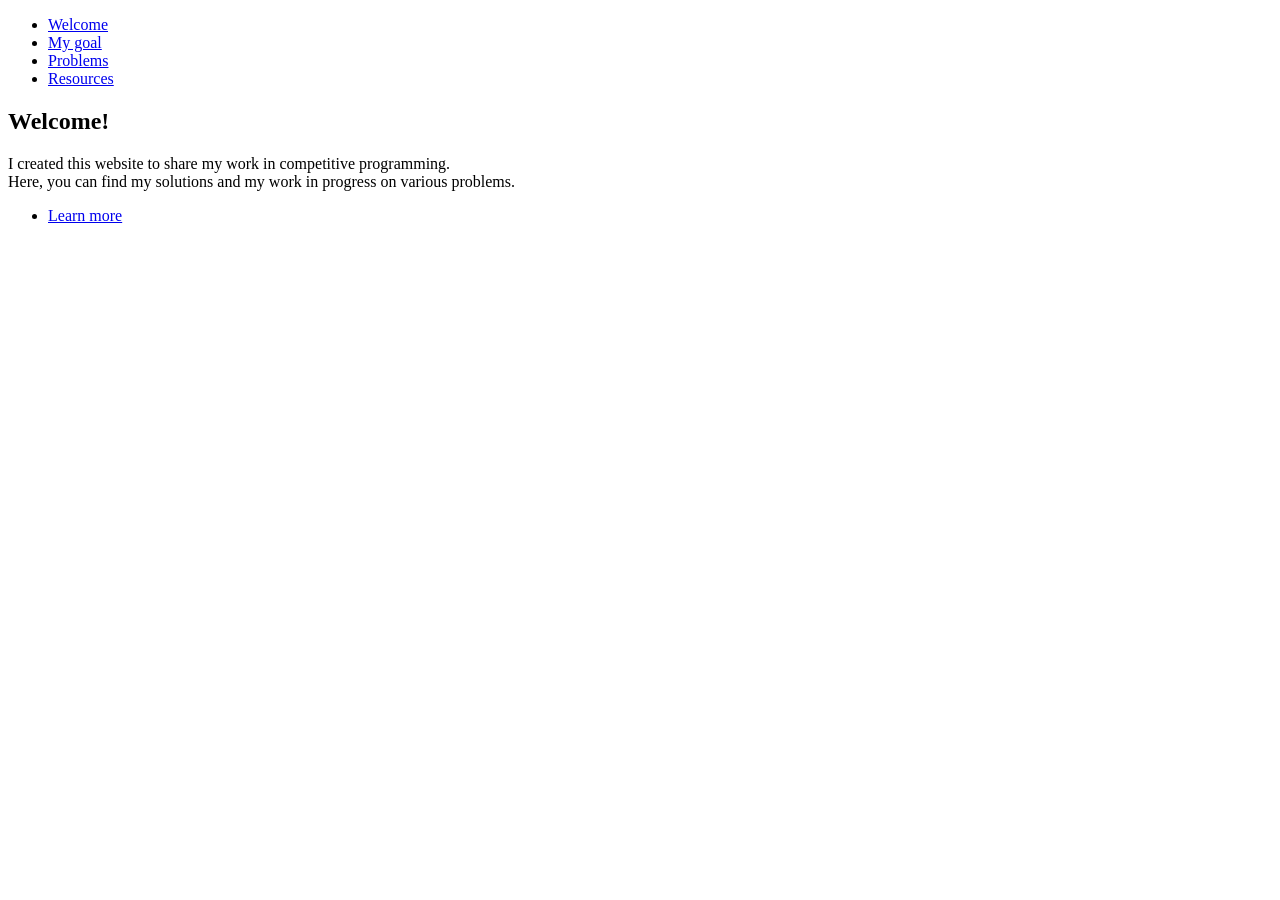
==== index.html @ 1927cf11 "Welcome page and my goal complete" ====
<!DOCTYPE HTML>
<!--
	Hyperspace by HTML5 UP
	html5up.net | @ajlkn
	Free for personal and commercial use under the CCA 3.0 license (html5up.net/license)
-->
<html>

<head>
    <title>acise03</title>
    <meta charset="utf-8" />
    <meta name="viewport" content="width=device-width, initial-scale=1, user-scalable=no" />
    <link rel="stylesheet" href="assets/css/main.css" />
    <noscript>
        <link rel="stylesheet" href="assets/css/noscript.css" />
    </noscript>
</head>

<body class="is-preload">

    <!-- Sidebar -->
    <section id="sidebar">
        <div class="inner">
            <nav>
                <ul>
                    <li><a href="index.html">Welcome</a></li>
                    <li><a href="goal.html">My goal</a></li>
                    <li><a href="problems.html">Problems</a></li>
                    <li><a href="resources.html">Resources</a></li>
                </ul>
            </nav>
        </div>
    </section>

    <!-- Wrapper -->
    <div id="wrapper">

        <!-- Intro -->
        <section id="intro" class="wrapper style1 fullscreen fade-up">
            <div class="inner">
                <h1>Welcome!</h1>
                
                <p>I created this website to share my work in competitive programming.<br>Here, you can find my solutions and my work in progress on various problems.</p>
                
                <ul class="actions">
                    <li><a href="goal.html" class="button scrolly">Learn more</a></li>
                </ul>

            </div>
        </section>

    </div>

    <!-- Scripts -->
    <script src="assets/js/jquery.min.js"></script>
    <script src="assets/js/jquery.scrollex.min.js"></script>
    <script src="assets/js/jquery.scrolly.min.js"></script>
    <script src="assets/js/browser.min.js"></script>
    <script src="assets/js/breakpoints.min.js"></script>
    <script src="assets/js/util.js"></script>
    <script src="assets/js/main.js"></script>

</body>

</html>
---- assets/css/main.css ----
@import url(fontawesome-all.min.css);

/*
	Hyperspace by HTML5 UP
	html5up.net | @ajlkn
	Free for personal and commercial use under the CCA 3.0 license (html5up.net/license)
*/

html, body, div, span, applet, object,
iframe, h1, h2, h3, h4, h5, h6, p, blockquote,
pre, a, abbr, acronym, address, big, cite,
code, del, dfn, em, img, ins, kbd, q, s, samp,
small, strike, strong, sub, sup, tt, var, b,
u, i, center, dl, dt, dd, ol, ul, li, fieldset,
form, label, legend, table, caption, tbody,
tfoot, thead, tr, th, td, article, aside,
canvas, details, embed, figure, figcaption,
footer, header, hgroup, menu, nav, output, ruby,
section, summary, time, mark, audio, video {
	margin: 0;
	padding: 0;
	border: 0;
	font-size: 100%;
	font: inherit;
	vertical-align: baseline;}

article, aside, details, figcaption, figure,
footer, header, hgroup, menu, nav, section {
	display: block;}

body {
	line-height: 1;
}

ol, ul {
	list-style: none;
}

blockquote, q {
	quotes: none;
}

	blockquote:before, blockquote:after, q:before, q:after {
		content: '';
		content: none;
	}

table {
	border-collapse: collapse;
	border-spacing: 0;
}

body {
	-webkit-text-size-adjust: none;
}

mark {
	background-color: transparent;
	color: inherit;
}

input::-moz-focus-inner {
	border: 0;
	padding: 0;
}

input, select, textarea {
	-moz-appearance: none;
	-webkit-appearance: none;
	-ms-appearance: none;
	appearance: none;
}

/* Basic */

	@-ms-viewport {
		width: device-width;
	}

	body {
		-ms-overflow-style: scrollbar;
	}

	@media screen and (max-width: 480px) {

		html, body {
			min-width: 320px;
		}

	}

	html {
		box-sizing: border-box;
	}

	*, *:before, *:after {
		box-sizing: inherit;
	}

	body {
		background: #312450;
	}

		body.is-preload *, body.is-preload *:before, body.is-preload *:after {
			-moz-animation: none !important;
			-webkit-animation: none !important;
			-ms-animation: none !important;
			animation: none !important;
			-moz-transition: none !important;
			-webkit-transition: none !important;
			-ms-transition: none !important;
			transition: none !important;
		}

/* Type */

	body, input, select, textarea {
		color: rgba(255, 255, 255, 0.55);
		font-family: Arial, Helvetica, sans-serif;
		font-size: 16.5pt;
		font-weight: normal;
		line-height: 1.75;
	}

		@media screen and (max-width: 1680px) {

			body, input, select, textarea {
				font-size: 13pt;
			}

		}

		@media screen and (max-width: 1280px) {

			body, input, select, textarea {
				font-size: 12pt;
			}

		}

		@media screen and (max-width: 360px) {

			body, input, select, textarea {
				font-size: 11pt;
			}

		}

	a {
		-moz-transition: color 0.2s ease, border-bottom-color 0.2s ease;
		-webkit-transition: color 0.2s ease, border-bottom-color 0.2s ease;
		-ms-transition: color 0.2s ease, border-bottom-color 0.2s ease;
		transition: color 0.2s ease, border-bottom-color 0.2s ease;
		border-bottom: dotted 1px rgba(255, 255, 255, 0.35);
		color: inherit;
		text-decoration: none;
	}

		a:hover {
			border-bottom-color: transparent;
			color: #ffffff;
		}

	strong, b {
		color: #ffffff;
		font-weight: bold;
	}

	em, i {
		font-style: italic;
	}

	p {
		margin: 0 0 2em 0;
	}

	h1, h2, h3, h4, h5, h6 {
		color: #ffffff;
		font-weight: bold;
		line-height: 1.5;
		margin: 0 0 0.5em 0;
	}

		h1 a, h2 a, h3 a, h4 a, h5 a, h6 a {
			color: inherit;
			text-decoration: none;
		}

	h1 {
		font-size: 2.75em;
	}

		h1.major {
			margin: 0 0 1.3em 0;
			position: relative;
			padding-bottom: 0.35em;
		}

			h1.major:after {
				background-image: -moz-linear-gradient(to right, #5e42a6, #b74e91);
				background-image: -webkit-linear-gradient(to right, #5e42a6, #b74e91);
				background-image: -ms-linear-gradient(to right, #5e42a6, #b74e91);
				background-image: linear-gradient(to right, #5e42a6, #b74e91);
				-moz-transition: max-width 0.2s ease;
				-webkit-transition: max-width 0.2s ease;
				-ms-transition: max-width 0.2s ease;
				transition: max-width 0.2s ease;
				border-radius: 0.2em;
				bottom: 0;
				content: '';
				height: 0.05em;
				position: absolute;
				right: 0;
				width: 100%;
			}

	h2 {
		font-size: 1.75em;
	}

	h3 {
		font-size: 1.1em;
	}

	h4 {
		font-size: 1em;
	}

	h5 {
		font-size: 0.8em;
	}

	h6 {
		font-size: 0.6em;
	}

	@media screen and (max-width: 736px) {

		h1 {
			font-size: 2em;
		}

		h2 {
			font-size: 1.25em;
		}

		h3 {
			font-size: 1em;
		}

		h4 {
			font-size: 0.8em;
		}

		h5 {
			font-size: 0.6em;
		}

		h6 {
			font-size: 0.6em;
		}

	}

	sub {
		font-size: 0.8em;
		position: relative;
		top: 0.5em;
	}

	sup {
		font-size: 0.8em;
		position: relative;
		top: -0.5em;
	}

	blockquote {
		border-left: solid 4px rgba(255, 255, 255, 0.15);
		font-style: italic;
		margin: 0 0 2em 0;
		padding: 0.5em 0 0.5em 2em;
	}

	code {
		background: rgba(255, 255, 255, 0.05);
		border-radius: 0.25em;
		border: solid 1px rgba(255, 255, 255, 0.15);
		font-family: "Courier New", monospace;
		font-size: 0.9em;
		margin: 0 0.25em;
		padding: 0.25em 0.65em;
	}

	pre {
		-webkit-overflow-scrolling: touch;
		font-family: "Courier New", monospace;
		font-size: 0.9em;
		margin: 0 0 2em 0;
	}

		pre code {
			display: block;
			line-height: 1.75em;
			padding: 1em 1.5em;
			overflow-x: auto;
		}

	hr {
		border: 0;
		border-bottom: solid 1px rgba(255, 255, 255, 0.15);
		margin: 2em 0;
	}

		hr.major {
			margin: 3em 0;
		}

	.align-left {
		text-align: left;
	}

	.align-center {
		text-align: center;
	}

	.align-right {
		text-align: right;
	}

/* Row */

	.row {
		display: flex;
		flex-wrap: wrap;
		box-sizing: border-box;
		align-items: stretch;
	}

		.row > * {
			box-sizing: border-box;
		}

		.row.gtr-uniform > * > :last-child {
			margin-bottom: 0;
		}

		.row.aln-left {
			justify-content: flex-start;
		}

		.row.aln-center {
			justify-content: center;
		}

		.row.aln-right {
			justify-content: flex-end;
		}

		.row.aln-top {
			align-items: flex-start;
		}

		.row.aln-middle {
			align-items: center;
		}

		.row.aln-bottom {
			align-items: flex-end;
		}

		.row > .imp {
			order: -1;
		}

		.row > .col-1 {
			width: 8.33333%;
		}

		.row > .off-1 {
			margin-left: 8.33333%;
		}

		.row > .col-2 {
			width: 16.66667%;
		}

		.row > .off-2 {
			margin-left: 16.66667%;
		}

		.row > .col-3 {
			width: 25%;
		}

		.row > .off-3 {
			margin-left: 25%;
		}

		.row > .col-4 {
			width: 33.33333%;
		}

		.row > .off-4 {
			margin-left: 33.33333%;
		}

		.row > .col-5 {
			width: 41.66667%;
		}

		.row > .off-5 {
			margin-left: 41.66667%;
		}

		.row > .col-6 {
			width: 50%;
		}

		.row > .off-6 {
			margin-left: 50%;
		}

		.row > .col-7 {
			width: 58.33333%;
		}

		.row > .off-7 {
			margin-left: 58.33333%;
		}

		.row > .col-8 {
			width: 66.66667%;
		}

		.row > .off-8 {
			margin-left: 66.66667%;
		}

		.row > .col-9 {
			width: 75%;
		}

		.row > .off-9 {
			margin-left: 75%;
		}

		.row > .col-10 {
			width: 83.33333%;
		}

		.row > .off-10 {
			margin-left: 83.33333%;
		}

		.row > .col-11 {
			width: 91.66667%;
		}

		.row > .off-11 {
			margin-left: 91.66667%;
		}

		.row > .col-12 {
			width: 100%;
		}

		.row > .off-12 {
			margin-left: 100%;
		}

		.row.gtr-0 {
			margin-top: 0;
			margin-left: 0em;
		}

			.row.gtr-0 > * {
				padding: 0 0 0 0em;
			}

			.row.gtr-0.gtr-uniform {
				margin-top: 0em;
			}

				.row.gtr-0.gtr-uniform > * {
					padding-top: 0em;
				}

		.row.gtr-25 {
			margin-top: 0;
			margin-left: -0.375em;
		}

			.row.gtr-25 > * {
				padding: 0 0 0 0.375em;
			}

			.row.gtr-25.gtr-uniform {
				margin-top: -0.375em;
			}

				.row.gtr-25.gtr-uniform > * {
					padding-top: 0.375em;
				}

		.row.gtr-50 {
			margin-top: 0;
			margin-left: -0.75em;
		}

			.row.gtr-50 > * {
				padding: 0 0 0 0.75em;
			}

			.row.gtr-50.gtr-uniform {
				margin-top: -0.75em;
			}

				.row.gtr-50.gtr-uniform > * {
					padding-top: 0.75em;
				}

		.row {
			margin-top: 0;
			margin-left: -1.5em;
		}

			.row > * {
				padding: 0 0 0 1.5em;
			}

			.row.gtr-uniform {
				margin-top: -1.5em;
			}

				.row.gtr-uniform > * {
					padding-top: 1.5em;
				}

		.row.gtr-150 {
			margin-top: 0;
			margin-left: -2.25em;
		}

			.row.gtr-150 > * {
				padding: 0 0 0 2.25em;
			}

			.row.gtr-150.gtr-uniform {
				margin-top: -2.25em;
			}

				.row.gtr-150.gtr-uniform > * {
					padding-top: 2.25em;
				}

		.row.gtr-200 {
			margin-top: 0;
			margin-left: -3em;
		}

			.row.gtr-200 > * {
				padding: 0 0 0 3em;
			}

			.row.gtr-200.gtr-uniform {
				margin-top: -3em;
			}

				.row.gtr-200.gtr-uniform > * {
					padding-top: 3em;
				}

		@media screen and (max-width: 1680px) {

			.row {
				display: flex;
				flex-wrap: wrap;
				box-sizing: border-box;
				align-items: stretch;
			}

				.row > * {
					box-sizing: border-box;
				}

				.row.gtr-uniform > * > :last-child {
					margin-bottom: 0;
				}

				.row.aln-left {
					justify-content: flex-start;
				}

				.row.aln-center {
					justify-content: center;
				}

				.row.aln-right {
					justify-content: flex-end;
				}

				.row.aln-top {
					align-items: flex-start;
				}

				.row.aln-middle {
					align-items: center;
				}

				.row.aln-bottom {
					align-items: flex-end;
				}

				.row > .imp-xlarge {
					order: -1;
				}

				.row > .col-1-xlarge {
					width: 8.33333%;
				}

				.row > .off-1-xlarge {
					margin-left: 8.33333%;
				}

				.row > .col-2-xlarge {
					width: 16.66667%;
				}

				.row > .off-2-xlarge {
					margin-left: 16.66667%;
				}

				.row > .col-3-xlarge {
					width: 25%;
				}

				.row > .off-3-xlarge {
					margin-left: 25%;
				}

				.row > .col-4-xlarge {
					width: 33.33333%;
				}

				.row > .off-4-xlarge {
					margin-left: 33.33333%;
				}

				.row > .col-5-xlarge {
					width: 41.66667%;
				}

				.row > .off-5-xlarge {
					margin-left: 41.66667%;
				}

				.row > .col-6-xlarge {
					width: 50%;
				}

				.row > .off-6-xlarge {
					margin-left: 50%;
				}

				.row > .col-7-xlarge {
					width: 58.33333%;
				}

				.row > .off-7-xlarge {
					margin-left: 58.33333%;
				}

				.row > .col-8-xlarge {
					width: 66.66667%;
				}

				.row > .off-8-xlarge {
					margin-left: 66.66667%;
				}

				.row > .col-9-xlarge {
					width: 75%;
				}

				.row > .off-9-xlarge {
					margin-left: 75%;
				}

				.row > .col-10-xlarge {
					width: 83.33333%;
				}

				.row > .off-10-xlarge {
					margin-left: 83.33333%;
				}

				.row > .col-11-xlarge {
					width: 91.66667%;
				}

				.row > .off-11-xlarge {
					margin-left: 91.66667%;
				}

				.row > .col-12-xlarge {
					width: 100%;
				}

				.row > .off-12-xlarge {
					margin-left: 100%;
				}

				.row.gtr-0 {
					margin-top: 0;
					margin-left: 0em;
				}

					.row.gtr-0 > * {
						padding: 0 0 0 0em;
					}

					.row.gtr-0.gtr-uniform {
						margin-top: 0em;
					}

						.row.gtr-0.gtr-uniform > * {
							padding-top: 0em;
						}

				.row.gtr-25 {
					margin-top: 0;
					margin-left: -0.375em;
				}

					.row.gtr-25 > * {
						padding: 0 0 0 0.375em;
					}

					.row.gtr-25.gtr-uniform {
						margin-top: -0.375em;
					}

						.row.gtr-25.gtr-uniform > * {
							padding-top: 0.375em;
						}

				.row.gtr-50 {
					margin-top: 0;
					margin-left: -0.75em;
				}

					.row.gtr-50 > * {
						padding: 0 0 0 0.75em;
					}

					.row.gtr-50.gtr-uniform {
						margin-top: -0.75em;
					}

						.row.gtr-50.gtr-uniform > * {
							padding-top: 0.75em;
						}

				.row {
					margin-top: 0;
					margin-left: -1.5em;
				}

					.row > * {
						padding: 0 0 0 1.5em;
					}

					.row.gtr-uniform {
						margin-top: -1.5em;
					}

						.row.gtr-uniform > * {
							padding-top: 1.5em;
						}

				.row.gtr-150 {
					margin-top: 0;
					margin-left: -2.25em;
				}

					.row.gtr-150 > * {
						padding: 0 0 0 2.25em;
					}

					.row.gtr-150.gtr-uniform {
						margin-top: -2.25em;
					}

						.row.gtr-150.gtr-uniform > * {
							padding-top: 2.25em;
						}

				.row.gtr-200 {
					margin-top: 0;
					margin-left: -3em;
				}

					.row.gtr-200 > * {
						padding: 0 0 0 3em;
					}

					.row.gtr-200.gtr-uniform {
						margin-top: -3em;
					}

						.row.gtr-200.gtr-uniform > * {
							padding-top: 3em;
						}

		}

		@media screen and (max-width: 1280px) {

			.row {
				display: flex;
				flex-wrap: wrap;
				box-sizing: border-box;
				align-items: stretch;
			}

				.row > * {
					box-sizing: border-box;
				}

				.row.gtr-uniform > * > :last-child {
					margin-bottom: 0;
				}

				.row.aln-left {
					justify-content: flex-start;
				}

				.row.aln-center {
					justify-content: center;
				}

				.row.aln-right {
					justify-content: flex-end;
				}

				.row.aln-top {
					align-items: flex-start;
				}

				.row.aln-middle {
					align-items: center;
				}

				.row.aln-bottom {
					align-items: flex-end;
				}

				.row > .imp-large {
					order: -1;
				}

				.row > .col-1-large {
					width: 8.33333%;
				}

				.row > .off-1-large {
					margin-left: 8.33333%;
				}

				.row > .col-2-large {
					width: 16.66667%;
				}

				.row > .off-2-large {
					margin-left: 16.66667%;
				}

				.row > .col-3-large {
					width: 25%;
				}

				.row > .off-3-large {
					margin-left: 25%;
				}

				.row > .col-4-large {
					width: 33.33333%;
				}

				.row > .off-4-large {
					margin-left: 33.33333%;
				}

				.row > .col-5-large {
					width: 41.66667%;
				}

				.row > .off-5-large {
					margin-left: 41.66667%;
				}

				.row > .col-6-large {
					width: 50%;
				}

				.row > .off-6-large {
					margin-left: 50%;
				}

				.row > .col-7-large {
					width: 58.33333%;
				}

				.row > .off-7-large {
					margin-left: 58.33333%;
				}

				.row > .col-8-large {
					width: 66.66667%;
				}

				.row > .off-8-large {
					margin-left: 66.66667%;
				}

				.row > .col-9-large {
					width: 75%;
				}

				.row > .off-9-large {
					margin-left: 75%;
				}

				.row > .col-10-large {
					width: 83.33333%;
				}

				.row > .off-10-large {
					margin-left: 83.33333%;
				}

				.row > .col-11-large {
					width: 91.66667%;
				}

				.row > .off-11-large {
					margin-left: 91.66667%;
				}

				.row > .col-12-large {
					width: 100%;
				}

				.row > .off-12-large {
					margin-left: 100%;
				}

				.row.gtr-0 {
					margin-top: 0;
					margin-left: 0em;
				}

					.row.gtr-0 > * {
						padding: 0 0 0 0em;
					}

					.row.gtr-0.gtr-uniform {
						margin-top: 0em;
					}

						.row.gtr-0.gtr-uniform > * {
							padding-top: 0em;
						}

				.row.gtr-25 {
					margin-top: 0;
					margin-left: -0.375em;
				}

					.row.gtr-25 > * {
						padding: 0 0 0 0.375em;
					}

					.row.gtr-25.gtr-uniform {
						margin-top: -0.375em;
					}

						.row.gtr-25.gtr-uniform > * {
							padding-top: 0.375em;
						}

				.row.gtr-50 {
					margin-top: 0;
					margin-left: -0.75em;
				}

					.row.gtr-50 > * {
						padding: 0 0 0 0.75em;
					}

					.row.gtr-50.gtr-uniform {
						margin-top: -0.75em;
					}

						.row.gtr-50.gtr-uniform > * {
							padding-top: 0.75em;
						}

				.row {
					margin-top: 0;
					margin-left: -1.5em;
				}

					.row > * {
						padding: 0 0 0 1.5em;
					}

					.row.gtr-uniform {
						margin-top: -1.5em;
					}

						.row.gtr-uniform > * {
							padding-top: 1.5em;
						}

				.row.gtr-150 {
					margin-top: 0;
					margin-left: -2.25em;
				}

					.row.gtr-150 > * {
						padding: 0 0 0 2.25em;
					}

					.row.gtr-150.gtr-uniform {
						margin-top: -2.25em;
					}

						.row.gtr-150.gtr-uniform > * {
							padding-top: 2.25em;
						}

				.row.gtr-200 {
					margin-top: 0;
					margin-left: -3em;
				}

					.row.gtr-200 > * {
						padding: 0 0 0 3em;
					}

					.row.gtr-200.gtr-uniform {
						margin-top: -3em;
					}

						.row.gtr-200.gtr-uniform > * {
							padding-top: 3em;
						}

		}

		@media screen and (max-width: 980px) {

			.row {
				display: flex;
				flex-wrap: wrap;
				box-sizing: border-box;
				align-items: stretch;
			}

				.row > * {
					box-sizing: border-box;
				}

				.row.gtr-uniform > * > :last-child {
					margin-bottom: 0;
				}

				.row.aln-left {
					justify-content: flex-start;
				}

				.row.aln-center {
					justify-content: center;
				}

				.row.aln-right {
					justify-content: flex-end;
				}

				.row.aln-top {
					align-items: flex-start;
				}

				.row.aln-middle {
					align-items: center;
				}

				.row.aln-bottom {
					align-items: flex-end;
				}

				.row > .imp-medium {
					order: -1;
				}

				.row > .col-1-medium {
					width: 8.33333%;
				}

				.row > .off-1-medium {
					margin-left: 8.33333%;
				}

				.row > .col-2-medium {
					width: 16.66667%;
				}

				.row > .off-2-medium {
					margin-left: 16.66667%;
				}

				.row > .col-3-medium {
					width: 25%;
				}

				.row > .off-3-medium {
					margin-left: 25%;
				}

				.row > .col-4-medium {
					width: 33.33333%;
				}

				.row > .off-4-medium {
					margin-left: 33.33333%;
				}

				.row > .col-5-medium {
					width: 41.66667%;
				}

				.row > .off-5-medium {
					margin-left: 41.66667%;
				}

				.row > .col-6-medium {
					width: 50%;
				}

				.row > .off-6-medium {
					margin-left: 50%;
				}

				.row > .col-7-medium {
					width: 58.33333%;
				}

				.row > .off-7-medium {
					margin-left: 58.33333%;
				}

				.row > .col-8-medium {
					width: 66.66667%;
				}

				.row > .off-8-medium {
					margin-left: 66.66667%;
				}

				.row > .col-9-medium {
					width: 75%;
				}

				.row > .off-9-medium {
					margin-left: 75%;
				}

				.row > .col-10-medium {
					width: 83.33333%;
				}

				.row > .off-10-medium {
					margin-left: 83.33333%;
				}

				.row > .col-11-medium {
					width: 91.66667%;
				}

				.row > .off-11-medium {
					margin-left: 91.66667%;
				}

				.row > .col-12-medium {
					width: 100%;
				}

				.row > .off-12-medium {
					margin-left: 100%;
				}

				.row.gtr-0 {
					margin-top: 0;
					margin-left: 0em;
				}

					.row.gtr-0 > * {
						padding: 0 0 0 0em;
					}

					.row.gtr-0.gtr-uniform {
						margin-top: 0em;
					}

						.row.gtr-0.gtr-uniform > * {
							padding-top: 0em;
						}

				.row.gtr-25 {
					margin-top: 0;
					margin-left: -0.375em;
				}

					.row.gtr-25 > * {
						padding: 0 0 0 0.375em;
					}

					.row.gtr-25.gtr-uniform {
						margin-top: -0.375em;
					}

						.row.gtr-25.gtr-uniform > * {
							padding-top: 0.375em;
						}

				.row.gtr-50 {
					margin-top: 0;
					margin-left: -0.75em;
				}

					.row.gtr-50 > * {
						padding: 0 0 0 0.75em;
					}

					.row.gtr-50.gtr-uniform {
						margin-top: -0.75em;
					}

						.row.gtr-50.gtr-uniform > * {
							padding-top: 0.75em;
						}

				.row {
					margin-top: 0;
					margin-left: -1.5em;
				}

					.row > * {
						padding: 0 0 0 1.5em;
					}

					.row.gtr-uniform {
						margin-top: -1.5em;
					}

						.row.gtr-uniform > * {
							padding-top: 1.5em;
						}

				.row.gtr-150 {
					margin-top: 0;
					margin-left: -2.25em;
				}

					.row.gtr-150 > * {
						padding: 0 0 0 2.25em;
					}

					.row.gtr-150.gtr-uniform {
						margin-top: -2.25em;
					}

						.row.gtr-150.gtr-uniform > * {
							padding-top: 2.25em;
						}

				.row.gtr-200 {
					margin-top: 0;
					margin-left: -3em;
				}

					.row.gtr-200 > * {
						padding: 0 0 0 3em;
					}

					.row.gtr-200.gtr-uniform {
						margin-top: -3em;
					}

						.row.gtr-200.gtr-uniform > * {
							padding-top: 3em;
						}

		}

		@media screen and (max-width: 736px) {

			.row {
				display: flex;
				flex-wrap: wrap;
				box-sizing: border-box;
				align-items: stretch;
			}

				.row > * {
					box-sizing: border-box;
				}

				.row.gtr-uniform > * > :last-child {
					margin-bottom: 0;
				}

				.row.aln-left {
					justify-content: flex-start;
				}

				.row.aln-center {
					justify-content: center;
				}

				.row.aln-right {
					justify-content: flex-end;
				}

				.row.aln-top {
					align-items: flex-start;
				}

				.row.aln-middle {
					align-items: center;
				}

				.row.aln-bottom {
					align-items: flex-end;
				}

				.row > .imp-small {
					order: -1;
				}

				.row > .col-1-small {
					width: 8.33333%;
				}

				.row > .off-1-small {
					margin-left: 8.33333%;
				}

				.row > .col-2-small {
					width: 16.66667%;
				}

				.row > .off-2-small {
					margin-left: 16.66667%;
				}

				.row > .col-3-small {
					width: 25%;
				}

				.row > .off-3-small {
					margin-left: 25%;
				}

				.row > .col-4-small {
					width: 33.33333%;
				}

				.row > .off-4-small {
					margin-left: 33.33333%;
				}

				.row > .col-5-small {
					width: 41.66667%;
				}

				.row > .off-5-small {
					margin-left: 41.66667%;
				}

				.row > .col-6-small {
					width: 50%;
				}

				.row > .off-6-small {
					margin-left: 50%;
				}

				.row > .col-7-small {
					width: 58.33333%;
				}

				.row > .off-7-small {
					margin-left: 58.33333%;
				}

				.row > .col-8-small {
					width: 66.66667%;
				}

				.row > .off-8-small {
					margin-left: 66.66667%;
				}

				.row > .col-9-small {
					width: 75%;
				}

				.row > .off-9-small {
					margin-left: 75%;
				}

				.row > .col-10-small {
					width: 83.33333%;
				}

				.row > .off-10-small {
					margin-left: 83.33333%;
				}

				.row > .col-11-small {
					width: 91.66667%;
				}

				.row > .off-11-small {
					margin-left: 91.66667%;
				}

				.row > .col-12-small {
					width: 100%;
				}

				.row > .off-12-small {
					margin-left: 100%;
				}

				.row.gtr-0 {
					margin-top: 0;
					margin-left: 0em;
				}

					.row.gtr-0 > * {
						padding: 0 0 0 0em;
					}

					.row.gtr-0.gtr-uniform {
						margin-top: 0em;
					}

						.row.gtr-0.gtr-uniform > * {
							padding-top: 0em;
						}

				.row.gtr-25 {
					margin-top: 0;
					margin-left: -0.375em;
				}

					.row.gtr-25 > * {
						padding: 0 0 0 0.375em;
					}

					.row.gtr-25.gtr-uniform {
						margin-top: -0.375em;
					}

						.row.gtr-25.gtr-uniform > * {
							padding-top: 0.375em;
						}

				.row.gtr-50 {
					margin-top: 0;
					margin-left: -0.75em;
				}

					.row.gtr-50 > * {
						padding: 0 0 0 0.75em;
					}

					.row.gtr-50.gtr-uniform {
						margin-top: -0.75em;
					}

						.row.gtr-50.gtr-uniform > * {
							padding-top: 0.75em;
						}

				.row {
					margin-top: 0;
					margin-left: -1.5em;
				}

					.row > * {
						padding: 0 0 0 1.5em;
					}

					.row.gtr-uniform {
						margin-top: -1.5em;
					}

						.row.gtr-uniform > * {
							padding-top: 1.5em;
						}

				.row.gtr-150 {
					margin-top: 0;
					margin-left: -2.25em;
				}

					.row.gtr-150 > * {
						padding: 0 0 0 2.25em;
					}

					.row.gtr-150.gtr-uniform {
						margin-top: -2.25em;
					}

						.row.gtr-150.gtr-uniform > * {
							padding-top: 2.25em;
						}

				.row.gtr-200 {
					margin-top: 0;
					margin-left: -3em;
				}

					.row.gtr-200 > * {
						padding: 0 0 0 3em;
					}

					.row.gtr-200.gtr-uniform {
						margin-top: -3em;
					}

						.row.gtr-200.gtr-uniform > * {
							padding-top: 3em;
						}

		}

		@media screen and (max-width: 480px) {

			.row {
				display: flex;
				flex-wrap: wrap;
				box-sizing: border-box;
				align-items: stretch;
			}

				.row > * {
					box-sizing: border-box;
				}

				.row.gtr-uniform > * > :last-child {
					margin-bottom: 0;
				}

				.row.aln-left {
					justify-content: flex-start;
				}

				.row.aln-center {
					justify-content: center;
				}

				.row.aln-right {
					justify-content: flex-end;
				}

				.row.aln-top {
					align-items: flex-start;
				}

				.row.aln-middle {
					align-items: center;
				}

				.row.aln-bottom {
					align-items: flex-end;
				}

				.row > .imp-xsmall {
					order: -1;
				}

				.row > .col-1-xsmall {
					width: 8.33333%;
				}

				.row > .off-1-xsmall {
					margin-left: 8.33333%;
				}

				.row > .col-2-xsmall {
					width: 16.66667%;
				}

				.row > .off-2-xsmall {
					margin-left: 16.66667%;
				}

				.row > .col-3-xsmall {
					width: 25%;
				}

				.row > .off-3-xsmall {
					margin-left: 25%;
				}

				.row > .col-4-xsmall {
					width: 33.33333%;
				}

				.row > .off-4-xsmall {
					margin-left: 33.33333%;
				}

				.row > .col-5-xsmall {
					width: 41.66667%;
				}

				.row > .off-5-xsmall {
					margin-left: 41.66667%;
				}

				.row > .col-6-xsmall {
					width: 50%;
				}

				.row > .off-6-xsmall {
					margin-left: 50%;
				}

				.row > .col-7-xsmall {
					width: 58.33333%;
				}

				.row > .off-7-xsmall {
					margin-left: 58.33333%;
				}

				.row > .col-8-xsmall {
					width: 66.66667%;
				}

				.row > .off-8-xsmall {
					margin-left: 66.66667%;
				}

				.row > .col-9-xsmall {
					width: 75%;
				}

				.row > .off-9-xsmall {
					margin-left: 75%;
				}

				.row > .col-10-xsmall {
					width: 83.33333%;
				}

				.row > .off-10-xsmall {
					margin-left: 83.33333%;
				}

				.row > .col-11-xsmall {
					width: 91.66667%;
				}

				.row > .off-11-xsmall {
					margin-left: 91.66667%;
				}

				.row > .col-12-xsmall {
					width: 100%;
				}

				.row > .off-12-xsmall {
					margin-left: 100%;
				}

				.row.gtr-0 {
					margin-top: 0;
					margin-left: 0em;
				}

					.row.gtr-0 > * {
						padding: 0 0 0 0em;
					}

					.row.gtr-0.gtr-uniform {
						margin-top: 0em;
					}

						.row.gtr-0.gtr-uniform > * {
							padding-top: 0em;
						}

				.row.gtr-25 {
					margin-top: 0;
					margin-left: -0.375em;
				}

					.row.gtr-25 > * {
						padding: 0 0 0 0.375em;
					}

					.row.gtr-25.gtr-uniform {
						margin-top: -0.375em;
					}

						.row.gtr-25.gtr-uniform > * {
							padding-top: 0.375em;
						}

				.row.gtr-50 {
					margin-top: 0;
					margin-left: -0.75em;
				}

					.row.gtr-50 > * {
						padding: 0 0 0 0.75em;
					}

					.row.gtr-50.gtr-uniform {
						margin-top: -0.75em;
					}

						.row.gtr-50.gtr-uniform > * {
							padding-top: 0.75em;
						}

				.row {
					margin-top: 0;
					margin-left: -1.5em;
				}

					.row > * {
						padding: 0 0 0 1.5em;
					}

					.row.gtr-uniform {
						margin-top: -1.5em;
					}

						.row.gtr-uniform > * {
							padding-top: 1.5em;
						}

				.row.gtr-150 {
					margin-top: 0;
					margin-left: -2.25em;
				}

					.row.gtr-150 > * {
						padding: 0 0 0 2.25em;
					}

					.row.gtr-150.gtr-uniform {
						margin-top: -2.25em;
					}

						.row.gtr-150.gtr-uniform > * {
							padding-top: 2.25em;
						}

				.row.gtr-200 {
					margin-top: 0;
					margin-left: -3em;
				}

					.row.gtr-200 > * {
						padding: 0 0 0 3em;
					}

					.row.gtr-200.gtr-uniform {
						margin-top: -3em;
					}

						.row.gtr-200.gtr-uniform > * {
							padding-top: 3em;
						}

		}

/* Box */

	.box {
		border-radius: 0.25em;
		border: solid 1px rgba(255, 255, 255, 0.15);
		margin-bottom: 2em;
		padding: 1.5em;
	}

		.box > :last-child,
		.box > :last-child > :last-child,
		.box > :last-child > :last-child > :last-child {
			margin-bottom: 0;
		}

		.box.alt {
			border: 0;
			border-radius: 0;
			padding: 0;
		}

/* Button */

	input[type="submit"],
	input[type="reset"],
	input[type="button"],
	button,
	.button {
		-moz-appearance: none;
		-webkit-appearance: none;
		-ms-appearance: none;
		appearance: none;
		-moz-transition: border-color 0.2s ease;
		-webkit-transition: border-color 0.2s ease;
		-ms-transition: border-color 0.2s ease;
		transition: border-color 0.2s ease;
		background-color: transparent;
		border: solid 1px !important;
		border-color: rgba(255, 255, 255, 0.15) !important;
		border-radius: 3em;
		color: #ffffff !important;
		cursor: pointer;
		display: inline-block;
		font-size: 0.6em;
		font-weight: bold;
		height: calc(4.75em + 2px);
		letter-spacing: 0.25em;
		line-height: 4.75em;
		outline: 0;
		padding: 0 3.75em;
		position: relative;
		text-align: center;
		text-decoration: none;
		text-transform: uppercase;
		white-space: nowrap;
	}

		input[type="submit"]:after,
		input[type="reset"]:after,
		input[type="button"]:after,
		button:after,
		.button:after {
			-moz-transform: scale(0.25);
			-webkit-transform: scale(0.25);
			-ms-transform: scale(0.25);
			transform: scale(0.25);
			pointer-events: none;
			-moz-transition: opacity 0.2s ease, -moz-transform 0.2s ease;
			-webkit-transition: opacity 0.2s ease, -webkit-transform 0.2s ease;
			-ms-transition: opacity 0.2s ease, -ms-transform 0.2s ease;
			transition: opacity 0.2s ease, transform 0.2s ease;
			background: #ffffff;
			border-radius: 3em;
			content: '';
			height: 100%;
			left: 0;
			opacity: 0;
			position: absolute;
			top: 0;
			width: 100%;
		}

		input[type="submit"].icon:before,
		input[type="reset"].icon:before,
		input[type="button"].icon:before,
		button.icon:before,
		.button.icon:before {
			margin-right: 0.75em;
		}

		input[type="submit"].fit,
		input[type="reset"].fit,
		input[type="button"].fit,
		button.fit,
		.button.fit {
			width: 100%;
		}

		input[type="submit"].small,
		input[type="reset"].small,
		input[type="button"].small,
		button.small,
		.button.small {
			font-size: 0.4em;
		}

		input[type="submit"].large,
		input[type="reset"].large,
		input[type="button"].large,
		button.large,
		.button.large {
			font-size: 0.8em;
		}

		input[type="submit"].primary,
		input[type="reset"].primary,
		input[type="button"].primary,
		button.primary,
		.button.primary {
			background-color: #ffffff;
			color: #312450 !important;
		}

			input[type="submit"].primary:after,
			input[type="reset"].primary:after,
			input[type="button"].primary:after,
			button.primary:after,
			.button.primary:after {
				display: none;
			}

		input[type="submit"].disabled, input[type="submit"]:disabled,
		input[type="reset"].disabled,
		input[type="reset"]:disabled,
		input[type="button"].disabled,
		input[type="button"]:disabled,
		button.disabled,
		button:disabled,
		.button.disabled,
		.button:disabled {
			cursor: default;
			opacity: 0.5;
			pointer-events: none;
		}

		input[type="submit"]:hover,
		input[type="reset"]:hover,
		input[type="button"]:hover,
		button:hover,
		.button:hover {
			border-color: rgba(255, 255, 255, 0.55) !important;
		}

			input[type="submit"]:hover:after,
			input[type="reset"]:hover:after,
			input[type="button"]:hover:after,
			button:hover:after,
			.button:hover:after {
				opacity: 0.05;
				-moz-transform: scale(1);
				-webkit-transform: scale(1);
				-ms-transform: scale(1);
				transform: scale(1);
			}

			input[type="submit"]:hover:active,
			input[type="reset"]:hover:active,
			input[type="button"]:hover:active,
			button:hover:active,
			.button:hover:active {
				border-color: #ffffff !important;
			}

				input[type="submit"]:hover:active:after,
				input[type="reset"]:hover:active:after,
				input[type="button"]:hover:active:after,
				button:hover:active:after,
				.button:hover:active:after {
					opacity: 0.1;
				}

/* Features */

	.features {
		display: -moz-flex;
		display: -webkit-flex;
		display: -ms-flex;
		display: flex;
		-moz-flex-wrap: wrap;
		-webkit-flex-wrap: wrap;
		-ms-flex-wrap: wrap;
		flex-wrap: wrap;
		border-radius: 0.25em;
		border: solid 1px rgba(255, 255, 255, 0.15);
		background: rgba(255, 255, 255, 0.05);
		margin: 0 0 2em 0;
	}

		.features section {
			padding: 3.5em 3em 1em 7em ;
			width: 50%;
			border-top: solid 1px rgba(255, 255, 255, 0.15);
			position: relative;
		}

			.features section:nth-child(-n + 2) {
				border-top-width: 0;
			}

			.features section:nth-child(2n) {
				border-left: solid 1px rgba(255, 255, 255, 0.15);
			}

			.features section .icon {
				-moz-transition: opacity 0.5s ease, -moz-transform 0.5s ease;
				-webkit-transition: opacity 0.5s ease, -webkit-transform 0.5s ease;
				-ms-transition: opacity 0.5s ease, -ms-transform 0.5s ease;
				transition: opacity 0.5s ease, transform 0.5s ease;
				-moz-transition-delay: 1s;
				-webkit-transition-delay: 1s;
				-ms-transition-delay: 1s;
				transition-delay: 1s;
				-moz-transform: scale(1);
				-webkit-transform: scale(1);
				-ms-transform: scale(1);
				transform: scale(1);
				position: absolute;
				left: 3em;
				top: 3em;
				opacity: 1;
			}

			.features section:nth-child(1) .icon {
				-moz-transition-delay: 0.15s;
				-webkit-transition-delay: 0.15s;
				-ms-transition-delay: 0.15s;
				transition-delay: 0.15s;
			}

			.features section:nth-child(2) .icon {
				-moz-transition-delay: 0.3s;
				-webkit-transition-delay: 0.3s;
				-ms-transition-delay: 0.3s;
				transition-delay: 0.3s;
			}

			.features section:nth-child(3) .icon {
				-moz-transition-delay: 0.45s;
				-webkit-transition-delay: 0.45s;
				-ms-transition-delay: 0.45s;
				transition-delay: 0.45s;
			}

			.features section:nth-child(4) .icon {
				-moz-transition-delay: 0.6s;
				-webkit-transition-delay: 0.6s;
				-ms-transition-delay: 0.6s;
				transition-delay: 0.6s;
			}

			.features section:nth-child(5) .icon {
				-moz-transition-delay: 0.75s;
				-webkit-transition-delay: 0.75s;
				-ms-transition-delay: 0.75s;
				transition-delay: 0.75s;
			}

			.features section:nth-child(6) .icon {
				-moz-transition-delay: 0.9s;
				-webkit-transition-delay: 0.9s;
				-ms-transition-delay: 0.9s;
				transition-delay: 0.9s;
			}

			.features section:nth-child(7) .icon {
				-moz-transition-delay: 1.05s;
				-webkit-transition-delay: 1.05s;
				-ms-transition-delay: 1.05s;
				transition-delay: 1.05s;
			}

			.features section:nth-child(8) .icon {
				-moz-transition-delay: 1.2s;
				-webkit-transition-delay: 1.2s;
				-ms-transition-delay: 1.2s;
				transition-delay: 1.2s;
			}

			.features section:nth-child(9) .icon {
				-moz-transition-delay: 1.35s;
				-webkit-transition-delay: 1.35s;
				-ms-transition-delay: 1.35s;
				transition-delay: 1.35s;
			}

			.features section:nth-child(10) .icon {
				-moz-transition-delay: 1.5s;
				-webkit-transition-delay: 1.5s;
				-ms-transition-delay: 1.5s;
				transition-delay: 1.5s;
			}

			.features section:nth-child(11) .icon {
				-moz-transition-delay: 1.65s;
				-webkit-transition-delay: 1.65s;
				-ms-transition-delay: 1.65s;
				transition-delay: 1.65s;
			}

			.features section:nth-child(12) .icon {
				-moz-transition-delay: 1.8s;
				-webkit-transition-delay: 1.8s;
				-ms-transition-delay: 1.8s;
				transition-delay: 1.8s;
			}

			.features section:nth-child(13) .icon {
				-moz-transition-delay: 1.95s;
				-webkit-transition-delay: 1.95s;
				-ms-transition-delay: 1.95s;
				transition-delay: 1.95s;
			}

			.features section:nth-child(14) .icon {
				-moz-transition-delay: 2.1s;
				-webkit-transition-delay: 2.1s;
				-ms-transition-delay: 2.1s;
				transition-delay: 2.1s;
			}

			.features section:nth-child(15) .icon {
				-moz-transition-delay: 2.25s;
				-webkit-transition-delay: 2.25s;
				-ms-transition-delay: 2.25s;
				transition-delay: 2.25s;
			}

			.features section:nth-child(16) .icon {
				-moz-transition-delay: 2.4s;
				-webkit-transition-delay: 2.4s;
				-ms-transition-delay: 2.4s;
				transition-delay: 2.4s;
			}

			.features section:nth-child(17) .icon {
				-moz-transition-delay: 2.55s;
				-webkit-transition-delay: 2.55s;
				-ms-transition-delay: 2.55s;
				transition-delay: 2.55s;
			}

			.features section:nth-child(18) .icon {
				-moz-transition-delay: 2.7s;
				-webkit-transition-delay: 2.7s;
				-ms-transition-delay: 2.7s;
				transition-delay: 2.7s;
			}

			.features section:nth-child(19) .icon {
				-moz-transition-delay: 2.85s;
				-webkit-transition-delay: 2.85s;
				-ms-transition-delay: 2.85s;
				transition-delay: 2.85s;
			}

			.features section:nth-child(20) .icon {
				-moz-transition-delay: 3s;
				-webkit-transition-delay: 3s;
				-ms-transition-delay: 3s;
				transition-delay: 3s;
			}

		.features.inactive section .icon {
			-moz-transform: scale(0.5);
			-webkit-transform: scale(0.5);
			-ms-transform: scale(0.5);
			transform: scale(0.5);
			opacity: 0;
		}

		@media screen and (max-width: 980px) {

			.features {
				display: block;
			}

				.features section {
					border-top-width: 1px !important;
					border-left-width: 0 !important;
					width: 100%;
				}

					.features section:first-child {
						border-top-width: 0 !important;
					}

		}

		@media screen and (max-width: 736px) {

			.features section {
				padding: 2.5em 1.5em 0.1em 5.5em ;
			}

				.features section .icon {
					left: 1.5em;
					top: 2em;
				}

		}

		@media screen and (max-width: 480px) {

			.features section {
				padding: 2em 1.5em 0.1em 1.5em ;
			}

				.features section .icon {
					left: 0;
					position: relative;
					top: 0;
				}

		}

/* Form */

	form {
		margin: 0 0 2em 0;
	}

		form > :last-child {
			margin-bottom: 0;
		}

		form > .fields {
			display: -moz-flex;
			display: -webkit-flex;
			display: -ms-flex;
			display: flex;
			-moz-flex-wrap: wrap;
			-webkit-flex-wrap: wrap;
			-ms-flex-wrap: wrap;
			flex-wrap: wrap;
			width: calc(100% + 3em);
			margin: -1.5em 0 2em -1.5em;
		}

			form > .fields > .field {
				-moz-flex-grow: 0;
				-webkit-flex-grow: 0;
				-ms-flex-grow: 0;
				flex-grow: 0;
				-moz-flex-shrink: 0;
				-webkit-flex-shrink: 0;
				-ms-flex-shrink: 0;
				flex-shrink: 0;
				padding: 1.5em 0 0 1.5em;
				width: calc(100% - 1.5em);
			}

				form > .fields > .field.half {
					width: calc(50% - 0.75em);
				}

				form > .fields > .field.third {
					width: calc(100%/3 - 0.5em);
				}

				form > .fields > .field.quarter {
					width: calc(25% - 0.375em);
				}

		@media screen and (max-width: 480px) {

			form > .fields {
				width: calc(100% + 3em);
				margin: -1.5em 0 2em -1.5em;
			}

				form > .fields > .field {
					padding: 1.5em 0 0 1.5em;
					width: calc(100% - 1.5em);
				}

					form > .fields > .field.half {
						width: calc(100% - 1.5em);
					}

					form > .fields > .field.third {
						width: calc(100% - 1.5em);
					}

					form > .fields > .field.quarter {
						width: calc(100% - 1.5em);
					}

		}

	label {
		color: #ffffff;
		font-weight: bold;
		line-height: 1.5;
		margin: 0 0 0.7em 0;
		display: block;
		font-size: 1.1em;
	}

	input[type="text"],
	input[type="password"],
	input[type="email"],
	input[type="tel"],
	select,
	textarea {
		-moz-appearance: none;
		-webkit-appearance: none;
		-ms-appearance: none;
		appearance: none;
		background: rgba(255, 255, 255, 0.05);
		border-radius: 0.25em;
		border: none;
		border: solid 1px rgba(255, 255, 255, 0.15);
		color: inherit;
		display: block;
		outline: 0;
		padding: 0 1em;
		text-decoration: none;
		width: 100%;
	}

		input[type="text"]:invalid,
		input[type="password"]:invalid,
		input[type="email"]:invalid,
		input[type="tel"]:invalid,
		select:invalid,
		textarea:invalid {
			box-shadow: none;
		}

		input[type="text"]:focus,
		input[type="password"]:focus,
		input[type="email"]:focus,
		input[type="tel"]:focus,
		select:focus,
		textarea:focus {
			border-color: #ffffff;
			box-shadow: 0 0 0 1px #ffffff;
		}

	select {
		background-image: url("data:image/svg+xml;charset=utf8,%3Csvg xmlns='http://www.w3.org/2000/svg' width='40' height='40' preserveAspectRatio='none' viewBox='0 0 40 40'%3E%3Cpath d='M9.4,12.3l10.4,10.4l10.4-10.4c0.2-0.2,0.5-0.4,0.9-0.4c0.3,0,0.6,0.1,0.9,0.4l3.3,3.3c0.2,0.2,0.4,0.5,0.4,0.9 c0,0.4-0.1,0.6-0.4,0.9L20.7,31.9c-0.2,0.2-0.5,0.4-0.9,0.4c-0.3,0-0.6-0.1-0.9-0.4L4.3,17.3c-0.2-0.2-0.4-0.5-0.4-0.9 c0-0.4,0.1-0.6,0.4-0.9l3.3-3.3c0.2-0.2,0.5-0.4,0.9-0.4S9.1,12.1,9.4,12.3z' fill='rgba(255, 255, 255, 0.15)' /%3E%3C/svg%3E");
		background-size: 1.25rem;
		background-repeat: no-repeat;
		background-position: calc(100% - 1rem) center;
		height: 2.75em;
		padding-right: 2.75em;
		text-overflow: ellipsis;
	}

		select option {
			color: #ffffff;
			background: #312450;
		}

		select:focus::-ms-value {
			background-color: transparent;
		}

		select::-ms-expand {
			display: none;
		}

	input[type="text"],
	input[type="password"],
	input[type="email"],
	select {
		height: 2.75em;
	}

	textarea {
		padding: 0.75em 1em;
	}

		body.is-ie textarea {
			min-height: 10em;
		}

	input[type="checkbox"],
	input[type="radio"] {
		-moz-appearance: none;
		-webkit-appearance: none;
		-ms-appearance: none;
		appearance: none;
		display: block;
		float: left;
		margin-right: -2em;
		opacity: 0;
		width: 1em;
		z-index: -1;
	}

		input[type="checkbox"] + label,
		input[type="radio"] + label {
			text-decoration: none;
			color: rgba(255, 255, 255, 0.55);
			cursor: pointer;
			display: inline-block;
			font-size: 1em;
			font-weight: normal;
			padding-left: 2.4em;
			padding-right: 0.75em;
			position: relative;
		}

			input[type="checkbox"] + label:before,
			input[type="radio"] + label:before {
				-moz-osx-font-smoothing: grayscale;
				-webkit-font-smoothing: antialiased;
				display: inline-block;
				font-style: normal;
				font-variant: normal;
				text-rendering: auto;
				line-height: 1;
				text-transform: none !important;
				font-family: 'Font Awesome 5 Free';
				font-weight: 900;
			}

			input[type="checkbox"] + label:before,
			input[type="radio"] + label:before {
				background: rgba(255, 255, 255, 0.05);
				border-radius: 0.25em;
				border: solid 1px rgba(255, 255, 255, 0.15);
				content: '';
				display: inline-block;
				font-size: 0.8em;
				height: 2.0625em;
				left: 0;
				line-height: 2.0625em;
				position: absolute;
				text-align: center;
				top: 0;
				width: 2.0625em;
			}

		input[type="checkbox"]:checked + label:before,
		input[type="radio"]:checked + label:before {
			background: #ffffff;
			border-color: #ffffff;
			color: #b74e91;
			content: '\f00c';
		}

		input[type="checkbox"]:focus + label:before,
		input[type="radio"]:focus + label:before {
			border-color: #ffffff;
			box-shadow: 0 0 0 1px #ffffff;
		}

	input[type="checkbox"] + label:before {
		border-radius: 0.25em;
	}

	input[type="radio"] + label:before {
		border-radius: 100%;
	}

	::-webkit-input-placeholder {
		color: rgba(255, 255, 255, 0.35) !important;
		opacity: 1.0;
	}

	:-moz-placeholder {
		color: rgba(255, 255, 255, 0.35) !important;
		opacity: 1.0;
	}

	::-moz-placeholder {
		color: rgba(255, 255, 255, 0.35) !important;
		opacity: 1.0;
	}

	:-ms-input-placeholder {
		color: rgba(255, 255, 255, 0.35) !important;
		opacity: 1.0;
	}

/* Icon */

	.icon {
		text-decoration: none;
		border-bottom: none;
		position: relative;
	}

		.icon:before {
			-moz-osx-font-smoothing: grayscale;
			-webkit-font-smoothing: antialiased;
			display: inline-block;
			font-style: normal;
			font-variant: normal;
			text-rendering: auto;
			line-height: 1;
			text-transform: none !important;
			font-family: 'Font Awesome 5 Free';
			font-weight: 400;
		}

		.icon > .label {
			display: none;
		}

		.icon:before {
			line-height: inherit;
		}

		.icon.solid:before {
			font-weight: 900;
		}

		.icon.brands:before {
			font-family: 'Font Awesome 5 Brands';
		}

		.icon.major {
			width: 2.5em;
			height: 2.5em;
			display: block;
			background: #ffffff;
			border-radius: 100%;
			color: #312450;
			text-align: center;
			line-height: 2.5em;
			margin: 0 0 1.3em 0;
		}

			.icon.major:before {
				font-size: 1.25em;
			}

				.wrapper.style1 .icon.major:before {
					color: #5e42a6;
				}

				.wrapper.style1-alt .icon.major:before {
					color: #493382;
				}

				.wrapper.style2 .icon.major:before {
					color: #5052b5;
				}

				.wrapper.style2-alt .icon.major:before {
					color: #3e4094;
				}

				.wrapper.style3 .icon.major:before {
					color: #b74e91;
				}

				.wrapper.style3-alt .icon.major:before {
					color: #953d75;
				}

/* Image */

	.image {
		border-radius: 0.25em;
		border: 0;
		display: inline-block;
		position: relative;
	}

		.image img {
			border-radius: 0.25em;
			display: block;
		}

		.image.left, .image.right {
			max-width: 40%;
		}

			.image.left img, .image.right img {
				width: 100%;
			}

		.image.left {
			float: left;
			margin: 0 1.5em 1em 0;
			top: 0.25em;
		}

		.image.right {
			float: right;
			margin: 0 0 1em 1.5em;
			top: 0.25em;
		}

		.image.fit {
			display: block;
			margin: 0 0 2em 0;
			width: 100%;
		}

			.image.fit img {
				width: 100%;
			}

		.image.main {
			display: block;
			margin: 0 0 3em 0;
			width: 100%;
		}

			.image.main img {
				width: 100%;
			}

/* List */

	ol {
		list-style: decimal;
		margin: 0 0 2em 0;
		padding-left: 1.25em;
	}

		ol li {
			padding-left: 0.25em;
		}

	ul {
		list-style: disc;
		margin: 0 0 2em 0;
		padding-left: 1em;
	}

		ul li {
			padding-left: 0.5em;
		}

		ul.alt {
			list-style: none;
			padding-left: 0;
		}

			ul.alt li {
				border-top: solid 1px rgba(255, 255, 255, 0.15);
				padding: 0.5em 0;
			}

				ul.alt li:first-child {
					border-top: 0;
					padding-top: 0;
				}

	dl {
		margin: 0 0 2em 0;
	}

		dl dt {
			display: block;
			font-weight: bold;
			margin: 0 0 1em 0;
		}

		dl dd {
			margin-left: 2em;
		}

/* Actions */

	ul.actions {
		display: -moz-flex;
		display: -webkit-flex;
		display: -ms-flex;
		display: flex;
		cursor: default;
		list-style: none;
		margin-left: -1em;
		padding-left: 0;
	}

		ul.actions li {
			padding: 0 0 0 1em;
			vertical-align: middle;
		}

		ul.actions.special {
			-moz-justify-content: center;
			-webkit-justify-content: center;
			-ms-justify-content: center;
			justify-content: center;
			width: 100%;
			margin-left: 0;
		}

			ul.actions.special li:first-child {
				padding-left: 0;
			}

		ul.actions.stacked {
			-moz-flex-direction: column;
			-webkit-flex-direction: column;
			-ms-flex-direction: column;
			flex-direction: column;
			margin-left: 0;
		}

			ul.actions.stacked li {
				padding: 1.3em 0 0 0;
			}

				ul.actions.stacked li:first-child {
					padding-top: 0;
				}

		ul.actions.fit {
			width: calc(100% + 1em);
		}

			ul.actions.fit li {
				-moz-flex-grow: 1;
				-webkit-flex-grow: 1;
				-ms-flex-grow: 1;
				flex-grow: 1;
				-moz-flex-shrink: 1;
				-webkit-flex-shrink: 1;
				-ms-flex-shrink: 1;
				flex-shrink: 1;
				width: 100%;
			}

				ul.actions.fit li > * {
					width: 100%;
				}

			ul.actions.fit.stacked {
				width: 100%;
			}

		@media screen and (max-width: 480px) {

			ul.actions:not(.fixed) {
				-moz-flex-direction: column;
				-webkit-flex-direction: column;
				-ms-flex-direction: column;
				flex-direction: column;
				margin-left: 0;
				width: 100% !important;
			}

				ul.actions:not(.fixed) li {
					-moz-flex-grow: 1;
					-webkit-flex-grow: 1;
					-ms-flex-grow: 1;
					flex-grow: 1;
					-moz-flex-shrink: 1;
					-webkit-flex-shrink: 1;
					-ms-flex-shrink: 1;
					flex-shrink: 1;
					padding: 1em 0 0 0;
					text-align: center;
					width: 100%;
				}

					ul.actions:not(.fixed) li > * {
						width: 100%;
					}

					ul.actions:not(.fixed) li:first-child {
						padding-top: 0;
					}

					ul.actions:not(.fixed) li input[type="submit"],
					ul.actions:not(.fixed) li input[type="reset"],
					ul.actions:not(.fixed) li input[type="button"],
					ul.actions:not(.fixed) li button,
					ul.actions:not(.fixed) li .button {
						width: 100%;
					}

						ul.actions:not(.fixed) li input[type="submit"].icon:before,
						ul.actions:not(.fixed) li input[type="reset"].icon:before,
						ul.actions:not(.fixed) li input[type="button"].icon:before,
						ul.actions:not(.fixed) li button.icon:before,
						ul.actions:not(.fixed) li .button.icon:before {
							margin-left: -0.5rem;
						}

		}

/* Contact */

	ul.contact {
		list-style: none;
		padding: 0;
	}

		ul.contact > li {
			padding: 0;
			margin: 1.5em 0 0 0;
		}

			ul.contact > li:first-child {
				margin-top: 0;
			}

/* Icons */

	ul.icons {
		cursor: default;
		list-style: none;
		padding-left: 0;
	}

		ul.icons li {
			display: inline-block;
			padding: 0 0.75em 0 0;
		}

			ul.icons li:last-child {
				padding-right: 0;
			}

			ul.icons li > a, ul.icons li > span {
				border: 0;
			}

				ul.icons li > a .label, ul.icons li > span .label {
					display: none;
				}

/* Menu */

	ul.menu {
		list-style: none;
		padding: 0;
	}

		ul.menu > li {
			border-left: solid 1px rgba(255, 255, 255, 0.15);
			display: inline-block;
			line-height: 1;
			margin-left: 1.5em;
			padding: 0 0 0 1.5em;
		}

			ul.menu > li:first-child {
				border-left: 0;
				margin: 0;
				padding-left: 0;
			}

		@media screen and (max-width: 480px) {

			ul.menu > li {
				border-left: 0;
				display: block;
				line-height: inherit;
				margin: 0.5em 0 0 0;
				padding-left: 0;
			}

		}

/* Section/Article */

	section.special, article.special {
		text-align: center;
	}

	header p {
		color: rgba(255, 255, 255, 0.35);
		position: relative;
		margin: 0 0 1.5em 0;
	}

	header h2 + p {
		font-size: 1.25em;
		margin-top: -1em;
		line-height: 1.5em;
	}

	header h3 + p {
		font-size: 1.1em;
		margin-top: -0.8em;
		line-height: 1.5em;
	}

	header h4 + p,
	header h5 + p,
	header h6 + p {
		font-size: 0.9em;
		margin-top: -0.6em;
		line-height: 1.5em;
	}

/* Split */

	.split {
		display: -moz-flex;
		display: -webkit-flex;
		display: -ms-flex;
		display: flex;
	}

		.split > * {
			width: calc(50% - 2.5em);
		}

		.split > :nth-child(2n - 1) {
			padding-right: 2.5em;
			border-right: solid 1px rgba(255, 255, 255, 0.15);
		}

		.split > :nth-child(2n) {
			padding-left: 2.5em;
		}

		.split.style1 > :nth-child(2n - 1) {
			width: calc(66.66666% - 2.5em);
		}

		.split.style1 > :nth-child(2n) {
			width: calc(33.33333% - 2.5em);
		}

		@media screen and (max-width: 1680px) {

			.split > * {
				width: calc(50% - 2em);
			}

			.split > :nth-child(2n - 1) {
				padding-right: 2em;
			}

			.split > :nth-child(2n) {
				padding-left: 2em;
			}

			.split.style1 > :nth-child(2n - 1) {
				width: calc(66.66666% - 2em);
			}

			.split.style1 > :nth-child(2n) {
				width: calc(33.33333% - 2em);
			}

		}

		@media screen and (max-width: 980px) {

			.split {
				display: block;
			}

				.split > * {
					border-top: solid 1px rgba(255, 255, 255, 0.15);
					margin: 4em 0 0 0;
					padding: 4em 0 0 0;
					width: 100% !important;
				}

				.split > :nth-child(2n - 1) {
					border-right: 0;
					padding-right: 0;
				}

				.split > :nth-child(2n) {
					padding-left: 0;
				}

				.split > :first-child {
					border-top: 0;
					margin-top: 0;
					padding-top: 0;
				}

		}

		@media screen and (max-width: 736px) {

			.split > * {
				margin: 3em 0 0 0;
				padding: 3em 0 0 0;
			}

		}

/* Spotlights */

	.spotlights > section {
		display: -moz-flex;
		display: -webkit-flex;
		display: -ms-flex;
		display: flex;
		-moz-flex-direction: row;
		-webkit-flex-direction: row;
		-ms-flex-direction: row;
		flex-direction: row;
		min-height: 22.5em;
	}

		body.is-ie .spotlights > section {
			min-height: 0;
		}

		.spotlights > section > .image {
			background-position: center center;
			background-size: cover;
			border-radius: 0;
			display: block;
			position: relative;
			width: 25em;
		}

			.spotlights > section > .image img {
				border-radius: 0;
				display: block;
			}

			.spotlights > section > .image:before {
				-moz-transition: opacity 1s ease;
				-webkit-transition: opacity 1s ease;
				-ms-transition: opacity 1s ease;
				transition: opacity 1s ease;
				background: rgba(49, 36, 80, 0.9);
				content: '';
				display: block;
				height: 100%;
				left: 0;
				opacity: 0;
				position: absolute;
				top: 0;
				width: 100%;
			}

		.spotlights > section > .content {
			padding: 4em 5em 2em 5em ;
			display: -moz-flex;
			display: -webkit-flex;
			display: -ms-flex;
			display: flex;
			-moz-flex-direction: column;
			-webkit-flex-direction: column;
			-ms-flex-direction: column;
			flex-direction: column;
			-moz-justify-content: center;
			-webkit-justify-content: center;
			-ms-justify-content: center;
			justify-content: center;
			width: 50em;
			-ms-flex: 1;
		}

			.spotlights > section > .content > .inner {
				-moz-transform: translateX(0) translateY(0);
				-webkit-transform: translateX(0) translateY(0);
				-ms-transform: translateX(0) translateY(0);
				transform: translateX(0) translateY(0);
				-moz-transition: opacity 1s ease, -moz-transform 1s ease;
				-webkit-transition: opacity 1s ease, -webkit-transform 1s ease;
				-ms-transition: opacity 1s ease, -ms-transform 1s ease;
				transition: opacity 1s ease, transform 1s ease;
				opacity: 1;
			}

		.spotlights > section:nth-child(2) {
			background-color: rgba(0, 0, 0, 0.05);
		}

		.spotlights > section:nth-child(3) {
			background-color: rgba(0, 0, 0, 0.1);
		}

		.spotlights > section.inactive > .image:before,
		body.is-preload .spotlights > section > .image:before {
			opacity: 1;
		}

		.spotlights > section.inactive > .content > .inner,
		body.is-preload .spotlights > section > .content > .inner {
			-moz-transform: translateX(-1em);
			-webkit-transform: translateX(-1em);
			-ms-transform: translateX(-1em);
			transform: translateX(-1em);
			opacity: 0;
		}

		@media screen and (max-width: 1680px) {

			.spotlights > section > .content {
				padding: 4em 4em 2em 4em ;
			}

		}

		@media screen and (max-width: 980px) {

			.spotlights > section {
				display: block;
			}

				.spotlights > section > .image {
					width: 100%;
					height: 50vh;
				}

				.spotlights > section > .content {
					width: 100%;
				}

				.spotlights > section.inactive > .content > .inner,
				body.is-preload .spotlights > section > .content > .inner {
					-moz-transform: translateY(1em);
					-webkit-transform: translateY(1em);
					-ms-transform: translateY(1em);
					transform: translateY(1em);
				}

		}

		@media screen and (max-width: 736px) {

			.spotlights > section > .image {
				height: 50vh;
				min-height: 15em;
			}

			.spotlights > section > .content {
				padding: 3em 2em 1em 2em ;
			}

		}

/* Table */

	.table-wrapper {
		-webkit-overflow-scrolling: touch;
		overflow-x: auto;
	}

	table {
		margin: 0 0 2em 0;
		width: 100%;
	}

		table tbody tr {
			border: solid 1px rgba(255, 255, 255, 0.15);
			border-left: 0;
			border-right: 0;
		}

			table tbody tr:nth-child(2n + 1) {
				background-color: rgba(255, 255, 255, 0.05);
			}

		table td {
			padding: 0.75em 0.75em;
		}

		table th {
			color: #ffffff;
			font-size: 1em;
			font-weight: bold;
			padding: 0 0.75em 0.75em 0.75em;
			text-align: left;
		}

		table thead {
			border-bottom: solid 2px rgba(255, 255, 255, 0.15);
		}

		table tfoot {
			border-top: solid 2px rgba(255, 255, 255, 0.15);
		}

		table.alt {
			border-collapse: separate;
		}

			table.alt tbody tr td {
				border: solid 1px rgba(255, 255, 255, 0.15);
				border-left-width: 0;
				border-top-width: 0;
			}

				table.alt tbody tr td:first-child {
					border-left-width: 1px;
				}

			table.alt tbody tr:first-child td {
				border-top-width: 1px;
			}

			table.alt thead {
				border-bottom: 0;
			}

			table.alt tfoot {
				border-top: 0;
			}

/* Wrapper */

	.wrapper {
		position: relative;
	}

		.wrapper > .inner {
			padding: 5em 5em 3em 5em ;
			max-width: 100%;
			width: 75em;
		}

			@media screen and (max-width: 1680px) {

				.wrapper > .inner {
					padding: 4em 4em 2em 4em ;
				}

			}

			@media screen and (max-width: 1280px) {

				.wrapper > .inner {
					width: 100%;
				}

			}

			@media screen and (max-width: 736px) {

				.wrapper > .inner {
					padding: 3em 2em 1em 2em ;
				}

			}

		.wrapper.alt {
			background-color: #261c3e;
		}

		.wrapper.style1 {
			background-color: #5e42a6;
		}

		.wrapper.style1-alt {
			background-color: #493382;
		}

		.wrapper.style2 {
			background-color: #5052b5;
		}

		.wrapper.style2-alt {
			background-color: #3e4094;
		}

		.wrapper.style3 {
			background-color: #b74e91;
		}

		.wrapper.style3-alt {
			background-color: #953d75;
		}

		.wrapper.fullscreen {
			display: -moz-flex;
			display: -webkit-flex;
			display: -ms-flex;
			display: flex;
			-moz-flex-direction: column;
			-webkit-flex-direction: column;
			-ms-flex-direction: column;
			flex-direction: column;
			-moz-justify-content: center;
			-webkit-justify-content: center;
			-ms-justify-content: center;
			justify-content: center;
			min-height: 100vh;
		}

			body.is-ie .wrapper.fullscreen {
				height: 100vh;
			}

			@media screen and (max-width: 1280px) {

				.wrapper.fullscreen {
					min-height: calc(100vh - 2.5em);
				}

					body.is-ie .wrapper.fullscreen {
						height: calc(100vh - 2.5em);
					}

			}

			@media screen and (max-width: 736px) {

				.wrapper.fullscreen {
					padding: 2em 0;
					min-height: 0;
				}

					body.is-ie .wrapper.fullscreen {
						height: auto;
					}

			}

		.wrapper.fade-up > .inner {
			-moz-transform: translateY(0);
			-webkit-transform: translateY(0);
			-ms-transform: translateY(0);
			transform: translateY(0);
			-moz-transition: opacity 1s ease, -moz-transform 1s ease;
			-webkit-transition: opacity 1s ease, -webkit-transform 1s ease;
			-ms-transition: opacity 1s ease, -ms-transform 1s ease;
			transition: opacity 1s ease, transform 1s ease;
			opacity: 1.0;
		}

		.wrapper.fade-up.inactive > .inner,
		body.is-preload .wrapper.fade-up > .inner {
			opacity: 0;
			-moz-transform: translateY(1em);
			-webkit-transform: translateY(1em);
			-ms-transform: translateY(1em);
			transform: translateY(1em);
		}

		.wrapper.fade-down > .inner {
			-moz-transform: translateY(0);
			-webkit-transform: translateY(0);
			-ms-transform: translateY(0);
			transform: translateY(0);
			-moz-transition: opacity 1s ease, -moz-transform 1s ease;
			-webkit-transition: opacity 1s ease, -webkit-transform 1s ease;
			-ms-transition: opacity 1s ease, -ms-transform 1s ease;
			transition: opacity 1s ease, transform 1s ease;
			opacity: 1.0;
		}

		.wrapper.fade-down.inactive > .inner,
		body.is-preload .wrapper.fade-down > .inner {
			opacity: 0;
			-moz-transform: translateY(-1em);
			-webkit-transform: translateY(-1em);
			-ms-transform: translateY(-1em);
			transform: translateY(-1em);
		}

		.wrapper.fade > .inner {
			-moz-transition: opacity 1s ease;
			-webkit-transition: opacity 1s ease;
			-ms-transition: opacity 1s ease;
			transition: opacity 1s ease;
			opacity: 1.0;
		}

		.wrapper.fade.inactive > .inner,
		body.is-preload .wrapper.fade > .inner {
			opacity: 0;
		}

/* Header */

	#header {
		display: -moz-flex;
		display: -webkit-flex;
		display: -ms-flex;
		display: flex;
		background-color: #5e42a6;
		cursor: default;
		padding: 1.75em 2em;
	}

		#header > .title {
			border: 0;
			color: #ffffff;
			display: block;
			font-size: 1.25em;
			font-weight: bold;
		}

		#header > nav {
			-moz-flex: 1;
			-webkit-flex: 1;
			-ms-flex: 1;
			flex: 1;
			text-align: right;
		}

			#header > nav > ul {
				margin: 0;
				padding: 0;
			}

				#header > nav > ul > li {
					display: inline-block;
					margin-left: 1.75em;
					padding: 0;
					vertical-align: middle;
				}

					#header > nav > ul > li:first-child {
						margin-left: 0;
					}

					#header > nav > ul > li a {
						border: 0;
						color: rgba(255, 255, 255, 0.35);
						display: inline-block;
						font-size: 0.6em;
						font-weight: bold;
						letter-spacing: 0.25em;
						text-transform: uppercase;
					}

						#header > nav > ul > li a:hover {
							color: rgba(255, 255, 255, 0.55);
						}

						#header > nav > ul > li a.active {
							color: #ffffff;
						}

		@media screen and (max-width: 736px) {

			#header {
				padding: 1em 2em;
			}

		}

		@media screen and (max-width: 480px) {

			#header {
				display: block;
				padding: 0 2em;
				text-align: left;
			}

				#header .title {
					font-size: 1.25em;
					padding: 1em 0;
				}

				#header > nav {
					border-top: solid 1px rgba(255, 255, 255, 0.15);
					text-align: inherit;
				}

					#header > nav > ul > li {
						margin-left: 1.5em;
					}

						#header > nav > ul > li a {
							height: 6em;
							line-height: 6em;
						}

		}

/* Wrapper (main) */

	#sidebar + #wrapper {
		margin-left: 18em;
	}

		@media screen and (max-width: 1280px) {

			#sidebar + #wrapper {
				margin-left: 0;
				padding-top: 3.5em;
			}

		}

		@media screen and (max-width: 736px) {

			#sidebar + #wrapper {
				padding-top: 0;
			}

		}

	#header + #wrapper > .wrapper > .inner {
		margin: 0 auto;
	}

/* Footer */

	#sidebar + #wrapper + #footer {
		margin-left: 18em;
	}

		@media screen and (max-width: 1280px) {

			#sidebar + #wrapper + #footer {
				margin-left: 0;
			}

		}

	#footer > .inner a {
		border-bottom-color: rgba(255, 255, 255, 0.15);
	}

		#footer > .inner a:hover {
			border-bottom-color: transparent;
		}

	#footer > .inner .menu {
		font-size: 0.8em;
		color: rgba(255, 255, 255, 0.15);
	}

	#header + #wrapper + #footer > .inner {
		margin: 0 auto;
	}

/* Sidebar */

	#sidebar {
		padding: 2.5em 2.5em 0.5em 2.5em ;
		background: #312450;
		cursor: default;
		height: 100vh;
		left: 0;
		overflow-x: hidden;
		overflow-y: auto;
		position: fixed;
		text-align: right;
		top: 0;
		width: 18em;
		z-index: 10000;
	}

		#sidebar > .inner {
			display: -moz-flex;
			display: -webkit-flex;
			display: -ms-flex;
			display: flex;
			-moz-flex-direction: column;
			-webkit-flex-direction: column;
			-ms-flex-direction: column;
			flex-direction: column;
			-moz-justify-content: center;
			-webkit-justify-content: center;
			-ms-justify-content: center;
			justify-content: center;
			-moz-transform: translateY(0);
			-webkit-transform: translateY(0);
			-ms-transform: translateY(0);
			transform: translateY(0);
			-moz-transition: opacity 1s ease;
			-webkit-transition: opacity 1s ease;
			-ms-transition: opacity 1s ease;
			transition: opacity 1s ease;
			min-height: 100%;
			opacity: 1;
			width: 100%;
		}

			body.is-ie #sidebar > .inner {
				height: 100%;
			}

		#sidebar nav > ul {
			list-style: none;
			padding: 0;
		}

			#sidebar nav > ul > li {
				-moz-transform: translateY(0);
				-webkit-transform: translateY(0);
				-ms-transform: translateY(0);
				transform: translateY(0);
				-moz-transition: opacity 0.15s ease, -moz-transform 0.75s ease;
				-webkit-transition: opacity 0.15s ease, -webkit-transform 0.75s ease;
				-ms-transition: opacity 0.15s ease, -ms-transform 0.75s ease;
				transition: opacity 0.15s ease, transform 0.75s ease;
				margin: 1.5em 0 0 0;
				opacity: 1;
				padding: 0;
				position: relative;
			}

				#sidebar nav > ul > li:first-child {
					margin: 0;
				}

				#sidebar nav > ul > li:nth-child(1) {
					-moz-transition-delay: 0.45s;
					-webkit-transition-delay: 0.45s;
					-ms-transition-delay: 0.45s;
					transition-delay: 0.45s;
				}

				#sidebar nav > ul > li:nth-child(2) {
					-moz-transition-delay: 0.65s;
					-webkit-transition-delay: 0.65s;
					-ms-transition-delay: 0.65s;
					transition-delay: 0.65s;
				}

				#sidebar nav > ul > li:nth-child(3) {
					-moz-transition-delay: 0.85s;
					-webkit-transition-delay: 0.85s;
					-ms-transition-delay: 0.85s;
					transition-delay: 0.85s;
				}

				#sidebar nav > ul > li:nth-child(4) {
					-moz-transition-delay: 1.05s;
					-webkit-transition-delay: 1.05s;
					-ms-transition-delay: 1.05s;
					transition-delay: 1.05s;
				}

				#sidebar nav > ul > li:nth-child(5) {
					-moz-transition-delay: 1.25s;
					-webkit-transition-delay: 1.25s;
					-ms-transition-delay: 1.25s;
					transition-delay: 1.25s;
				}

				#sidebar nav > ul > li:nth-child(6) {
					-moz-transition-delay: 1.45s;
					-webkit-transition-delay: 1.45s;
					-ms-transition-delay: 1.45s;
					transition-delay: 1.45s;
				}

				#sidebar nav > ul > li:nth-child(7) {
					-moz-transition-delay: 1.65s;
					-webkit-transition-delay: 1.65s;
					-ms-transition-delay: 1.65s;
					transition-delay: 1.65s;
				}

				#sidebar nav > ul > li:nth-child(8) {
					-moz-transition-delay: 1.85s;
					-webkit-transition-delay: 1.85s;
					-ms-transition-delay: 1.85s;
					transition-delay: 1.85s;
				}

				#sidebar nav > ul > li:nth-child(9) {
					-moz-transition-delay: 2.05s;
					-webkit-transition-delay: 2.05s;
					-ms-transition-delay: 2.05s;
					transition-delay: 2.05s;
				}

				#sidebar nav > ul > li:nth-child(10) {
					-moz-transition-delay: 2.25s;
					-webkit-transition-delay: 2.25s;
					-ms-transition-delay: 2.25s;
					transition-delay: 2.25s;
				}

				#sidebar nav > ul > li:nth-child(11) {
					-moz-transition-delay: 2.45s;
					-webkit-transition-delay: 2.45s;
					-ms-transition-delay: 2.45s;
					transition-delay: 2.45s;
				}

				#sidebar nav > ul > li:nth-child(12) {
					-moz-transition-delay: 2.65s;
					-webkit-transition-delay: 2.65s;
					-ms-transition-delay: 2.65s;
					transition-delay: 2.65s;
				}

				#sidebar nav > ul > li:nth-child(13) {
					-moz-transition-delay: 2.85s;
					-webkit-transition-delay: 2.85s;
					-ms-transition-delay: 2.85s;
					transition-delay: 2.85s;
				}

				#sidebar nav > ul > li:nth-child(14) {
					-moz-transition-delay: 3.05s;
					-webkit-transition-delay: 3.05s;
					-ms-transition-delay: 3.05s;
					transition-delay: 3.05s;
				}

				#sidebar nav > ul > li:nth-child(15) {
					-moz-transition-delay: 3.25s;
					-webkit-transition-delay: 3.25s;
					-ms-transition-delay: 3.25s;
					transition-delay: 3.25s;
				}

				#sidebar nav > ul > li:nth-child(16) {
					-moz-transition-delay: 3.45s;
					-webkit-transition-delay: 3.45s;
					-ms-transition-delay: 3.45s;
					transition-delay: 3.45s;
				}

				#sidebar nav > ul > li:nth-child(17) {
					-moz-transition-delay: 3.65s;
					-webkit-transition-delay: 3.65s;
					-ms-transition-delay: 3.65s;
					transition-delay: 3.65s;
				}

				#sidebar nav > ul > li:nth-child(18) {
					-moz-transition-delay: 3.85s;
					-webkit-transition-delay: 3.85s;
					-ms-transition-delay: 3.85s;
					transition-delay: 3.85s;
				}

				#sidebar nav > ul > li:nth-child(19) {
					-moz-transition-delay: 4.05s;
					-webkit-transition-delay: 4.05s;
					-ms-transition-delay: 4.05s;
					transition-delay: 4.05s;
				}

				#sidebar nav > ul > li:nth-child(20) {
					-moz-transition-delay: 4.25s;
					-webkit-transition-delay: 4.25s;
					-ms-transition-delay: 4.25s;
					transition-delay: 4.25s;
				}

		#sidebar nav a {
			-moz-transition: color 0.2s ease;
			-webkit-transition: color 0.2s ease;
			-ms-transition: color 0.2s ease;
			transition: color 0.2s ease;
			border: 0;
			color: rgba(255, 255, 255, 0.35);
			display: block;
			font-size: 0.6em;
			font-weight: bold;
			letter-spacing: 0.25em;
			line-height: 1.75;
			outline: 0;
			padding: 1.35em 0;
			position: relative;
			text-decoration: none;
			text-transform: uppercase;
		}

			#sidebar nav a:before, #sidebar nav a:after {
				border-radius: 0.2em;
				bottom: 0;
				content: '';
				height: 0.2em;
				position: absolute;
				right: 0;
				width: 100%;
			}

			#sidebar nav a:before {
				background: #3c2c62;
			}

			#sidebar nav a:after {
				background-image: -moz-linear-gradient(to right, #5e42a6, #b74e91);
				background-image: -webkit-linear-gradient(to right, #5e42a6, #b74e91);
				background-image: -ms-linear-gradient(to right, #5e42a6, #b74e91);
				background-image: linear-gradient(to right, #5e42a6, #b74e91);
				-moz-transition: max-width 0.2s ease;
				-webkit-transition: max-width 0.2s ease;
				-ms-transition: max-width 0.2s ease;
				transition: max-width 0.2s ease;
				max-width: 0;
			}

			#sidebar nav a:hover {
				color: rgba(255, 255, 255, 0.55);
			}

			#sidebar nav a.active {
				color: #ffffff;
			}

				#sidebar nav a.active:after {
					max-width: 100%;
				}

		body.is-preload #sidebar > .inner {
			opacity: 0;
		}

		body.is-preload #sidebar nav ul li {
			-moz-transform: translateY(2em);
			-webkit-transform: translateY(2em);
			-ms-transform: translateY(2em);
			transform: translateY(2em);
			opacity: 0;
		}

		@media screen and (max-width: 1280px) {

			#sidebar {
				height: 3.5em;
				left: 0;
				line-height: 3.5em;
				overflow: hidden;
				padding: 0;
				text-align: center;
				top: 0;
				width: 100%;
			}

				#sidebar > .inner {
					-moz-flex-direction: row;
					-webkit-flex-direction: row;
					-ms-flex-direction: row;
					flex-direction: row;
					-moz-align-items: -moz-stretch;
					-webkit-align-items: -webkit-stretch;
					-ms-align-items: -ms-stretch;
					align-items: stretch;
					height: inherit;
					line-height: inherit;
				}

				#sidebar nav {
					height: inherit;
					line-height: inherit;
				}

					#sidebar nav ul {
						display: -moz-flex;
						display: -webkit-flex;
						display: -ms-flex;
						display: flex;
						height: inherit;
						line-height: inherit;
						margin: 0;
					}

						#sidebar nav ul li {
							display: block;
							height: inherit;
							line-height: inherit;
							margin: 0 0 0 2em;
							padding: 0;
						}

					#sidebar nav a {
						height: inherit;
						line-height: inherit;
						padding: 0;
					}

						#sidebar nav a:after {
							background-image: none;
							background-color: #b74e91;
						}

		}

		@media screen and (max-width: 736px) {

			#sidebar {
				display: none;
			}

		}

/* Intro */

	#intro {
		background-attachment: fixed;
		background-image: url("images/intro.svg");
		background-position: top right;
		background-repeat: no-repeat;
		background-size: 100% 100%;
	}

		#intro p {
			font-size: 1.25em;
		}

			@media screen and (max-width: 980px) {

				#intro p br {
					display: none;
				}

			}

			@media screen and (max-width: 736px) {

				#intro p {
					font-size: 1em;
				}

			}

		@media screen and (max-width: 1280px) {

			#intro {
				background-attachment: scroll;
			}

		}
---- assets/css/noscript.css ----
/*
	Hyperspace by HTML5 UP
	html5up.net | @ajlkn
	Free for personal and commercial use under the CCA 3.0 license (html5up.net/license)
*/

/* Spotlights */

	.spotlights > section > .image:before {
		opacity: 0 !important;
	}

	.spotlights > section > .content > .inner {
		-moz-transform: none !important;
		-webkit-transform: none !important;
		-ms-transform: none !important;
		transform: none !important;
		opacity: 1 !important;
	}

/* Wrapper */

	.wrapper > .inner {
		opacity: 1 !important;
		-moz-transform: none !important;
		-webkit-transform: none !important;
		-ms-transform: none !important;
		transform: none !important;
	}

/* Sidebar */

	#sidebar > .inner {
		opacity: 1 !important;
	}

	#sidebar nav > ul > li {
		-moz-transform: none !important;
		-webkit-transform: none !important;
		-ms-transform: none !important;
		transform: none !important;
		opacity: 1 !important;
	}
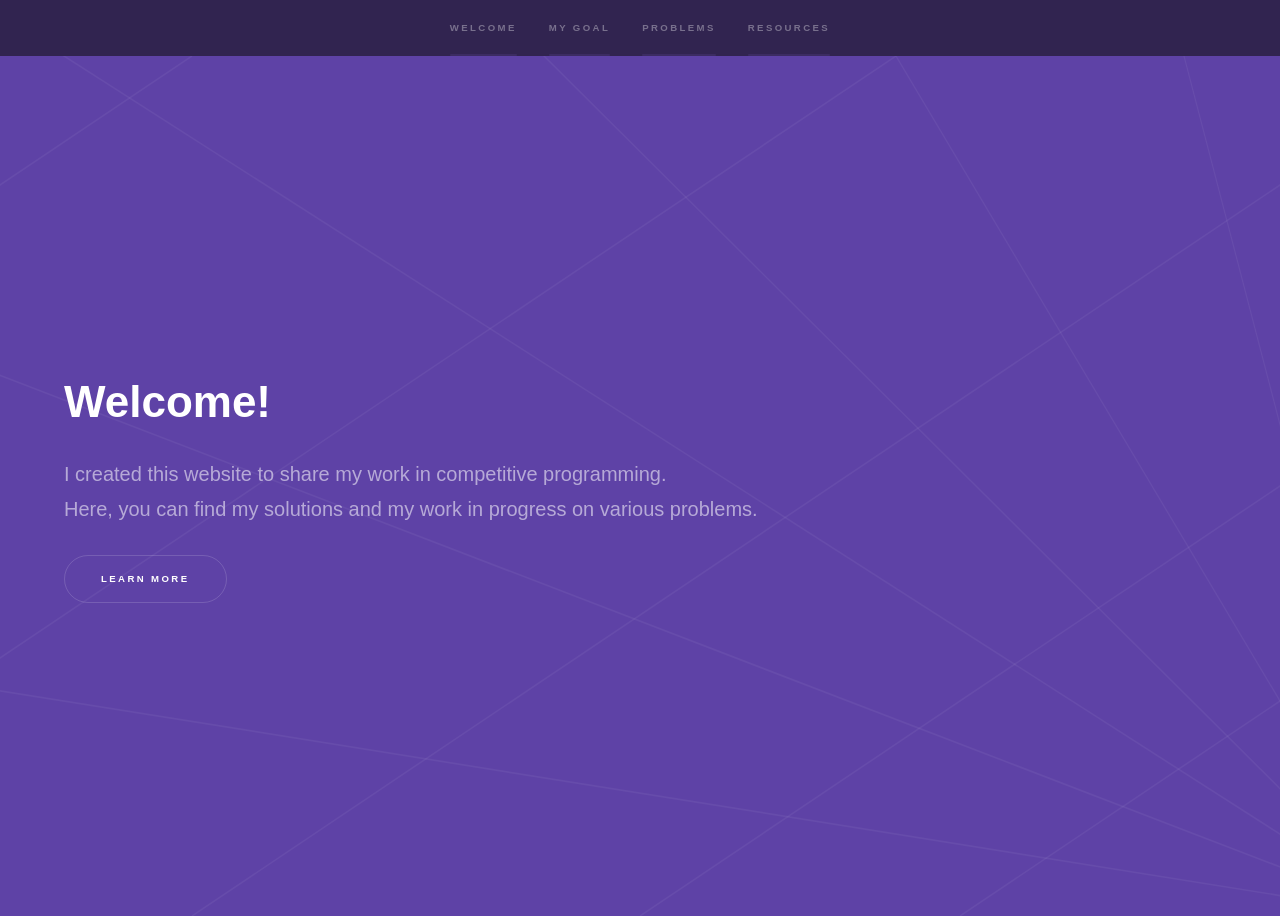
==== commit f3536cfa: "published v1" ====
--- a/index.html
+++ b/index.html
@@ -41,7 +41,7 @@
                 <h1>Welcome!</h1>
                 
                 <p>I created this website to share my work in competitive programming.<br>Here, you can find my solutions and my work in progress on various problems.</p>
-                
+                <br>
                 <ul class="actions">
                     <li><a href="goal.html" class="button scrolly">Learn more</a></li>
                 </ul>
--- a/assets/css/main.css
+++ b/assets/css/main.css
@@ -6,44 +6,129 @@
 	Free for personal and commercial use under the CCA 3.0 license (html5up.net/license)
 */
 
-html, body, div, span, applet, object,
-iframe, h1, h2, h3, h4, h5, h6, p, blockquote,
-pre, a, abbr, acronym, address, big, cite,
-code, del, dfn, em, img, ins, kbd, q, s, samp,
-small, strike, strong, sub, sup, tt, var, b,
-u, i, center, dl, dt, dd, ol, ul, li, fieldset,
-form, label, legend, table, caption, tbody,
-tfoot, thead, tr, th, td, article, aside,
-canvas, details, embed, figure, figcaption,
-footer, header, hgroup, menu, nav, output, ruby,
-section, summary, time, mark, audio, video {
+html,
+body,
+div,
+span,
+applet,
+object,
+iframe,
+h1,
+h2,
+h3,
+h4,
+h5,
+h6,
+p,
+blockquote,
+pre,
+a,
+abbr,
+acronym,
+address,
+big,
+cite,
+del,
+dfn,
+em,
+img,
+ins,
+kbd,
+q,
+s,
+samp,
+small,
+strike,
+strong,
+sub,
+sup,
+tt,
+var,
+b,
+u,
+i,
+center,
+dl,
+dt,
+dd,
+ol,
+ul,
+li,
+fieldset,
+form,
+label,
+legend,
+table,
+caption,
+tbody,
+tfoot,
+thead,
+tr,
+th,
+td,
+article,
+aside,
+canvas,
+details,
+embed,
+figure,
+figcaption,
+footer,
+header,
+hgroup,
+menu,
+nav,
+output,
+ruby,
+section,
+summary,
+time,
+mark,
+audio,
+video {
 	margin: 0;
 	padding: 0;
 	border: 0;
 	font-size: 100%;
 	font: inherit;
-	vertical-align: baseline;}
-
-article, aside, details, figcaption, figure,
-footer, header, hgroup, menu, nav, section {
-	display: block;}
+	vertical-align: baseline;
+}
+
+article,
+aside,
+details,
+figcaption,
+figure,
+footer,
+header,
+hgroup,
+menu,
+nav,
+section {
+	display: block;
+}
 
 body {
 	line-height: 1;
 }
 
-ol, ul {
+ol,
+ul {
 	list-style: none;
 }
 
-blockquote, q {
+blockquote,
+q {
 	quotes: none;
 }
 
-	blockquote:before, blockquote:after, q:before, q:after {
-		content: '';
-		content: none;
-	}
+blockquote:before,
+blockquote:after,
+q:before,
+q:after {
+	content: '';
+	content: none;
+}
 
 table {
 	border-collapse: collapse;
@@ -64,7 +149,9 @@
 	padding: 0;
 }
 
-input, select, textarea {
+input,
+select,
+textarea {
 	-moz-appearance: none;
 	-webkit-appearance: none;
 	-ms-appearance: none;
@@ -73,261 +160,525 @@
 
 /* Basic */
 
-	@-ms-viewport {
-		width: device-width;
-	}
-
+@-ms-viewport {
+	width: device-width;
+}
+
+body {
+	-ms-overflow-style: scrollbar;
+}
+
+@media screen and (max-width: 480px) {
+
+	html,
 	body {
-		-ms-overflow-style: scrollbar;
-	}
-
-	@media screen and (max-width: 480px) {
-
-		html, body {
-			min-width: 320px;
-		}
-
-	}
-
-	html {
-		box-sizing: border-box;
-	}
-
-	*, *:before, *:after {
-		box-sizing: inherit;
-	}
-
-	body {
-		background: #312450;
-	}
-
-		body.is-preload *, body.is-preload *:before, body.is-preload *:after {
-			-moz-animation: none !important;
-			-webkit-animation: none !important;
-			-ms-animation: none !important;
-			animation: none !important;
-			-moz-transition: none !important;
-			-webkit-transition: none !important;
-			-ms-transition: none !important;
-			transition: none !important;
-		}
+		min-width: 320px;
+	}
+
+}
+
+html {
+	box-sizing: border-box;
+}
+
+*,
+*:before,
+*:after {
+	box-sizing: inherit;
+}
+
+body {
+	background: #312450;
+}
+
+body.is-preload *,
+body.is-preload *:before,
+body.is-preload *:after {
+	-moz-animation: none !important;
+	-webkit-animation: none !important;
+	-ms-animation: none !important;
+	animation: none !important;
+	-moz-transition: none !important;
+	-webkit-transition: none !important;
+	-ms-transition: none !important;
+	transition: none !important;
+}
 
 /* Type */
 
-	body, input, select, textarea {
-		color: rgba(255, 255, 255, 0.55);
-		font-family: Arial, Helvetica, sans-serif;
-		font-size: 16.5pt;
-		font-weight: normal;
-		line-height: 1.75;
-	}
-
-		@media screen and (max-width: 1680px) {
-
-			body, input, select, textarea {
-				font-size: 13pt;
-			}
-
-		}
-
-		@media screen and (max-width: 1280px) {
-
-			body, input, select, textarea {
-				font-size: 12pt;
-			}
-
-		}
-
-		@media screen and (max-width: 360px) {
-
-			body, input, select, textarea {
-				font-size: 11pt;
-			}
-
-		}
-
-	a {
-		-moz-transition: color 0.2s ease, border-bottom-color 0.2s ease;
-		-webkit-transition: color 0.2s ease, border-bottom-color 0.2s ease;
-		-ms-transition: color 0.2s ease, border-bottom-color 0.2s ease;
-		transition: color 0.2s ease, border-bottom-color 0.2s ease;
-		border-bottom: dotted 1px rgba(255, 255, 255, 0.35);
-		color: inherit;
-		text-decoration: none;
-	}
-
-		a:hover {
-			border-bottom-color: transparent;
-			color: #ffffff;
-		}
-
-	strong, b {
-		color: #ffffff;
-		font-weight: bold;
-	}
-
-	em, i {
-		font-style: italic;
-	}
-
-	p {
-		margin: 0 0 2em 0;
-	}
-
-	h1, h2, h3, h4, h5, h6 {
-		color: #ffffff;
-		font-weight: bold;
-		line-height: 1.5;
-		margin: 0 0 0.5em 0;
-	}
-
-		h1 a, h2 a, h3 a, h4 a, h5 a, h6 a {
-			color: inherit;
-			text-decoration: none;
-		}
+body,
+input,
+select,
+textarea {
+	color: rgba(255, 255, 255, 0.55);
+	font-family: Arial, Helvetica, sans-serif;
+	font-size: 16.5pt;
+	font-weight: normal;
+	line-height: 1.75;
+}
+
+@media screen and (max-width: 1680px) {
+
+	body,
+	input,
+	select,
+	textarea {
+		font-size: 13pt;
+	}
+
+}
+
+@media screen and (max-width: 1280px) {
+
+	body,
+	input,
+	select,
+	textarea {
+		font-size: 12pt;
+	}
+
+}
+
+@media screen and (max-width: 360px) {
+
+	body,
+	input,
+	select,
+	textarea {
+		font-size: 11pt;
+	}
+
+}
+
+a {
+	-moz-transition: color 0.2s ease, border-bottom-color 0.2s ease;
+	-webkit-transition: color 0.2s ease, border-bottom-color 0.2s ease;
+	-ms-transition: color 0.2s ease, border-bottom-color 0.2s ease;
+	transition: color 0.2s ease, border-bottom-color 0.2s ease;
+	border-bottom: dotted 1px rgba(255, 255, 255, 0.35);
+	color: inherit;
+	text-decoration: none;
+}
+
+a:hover {
+	border-bottom-color: transparent;
+	color: #ffffff;
+}
+
+strong,
+b {
+	color: #ffffff;
+	font-weight: bold;
+}
+
+em,
+i {
+	font-style: italic;
+}
+
+p {
+	margin: 1em 0 0 0;
+}
+
+
+h1,
+h2,
+h3,
+h4,
+h5,
+h6 {
+	color: #ffffff;
+	font-weight: bold;
+	line-height: 1.5;
+	margin: 0 0 0.5em 0;
+}
+
+h1 a,
+h2 a,
+h3 a,
+h4 a,
+h5 a,
+h6 a {
+	color: inherit;
+	text-decoration: none;
+}
+
+h1 {
+	font-size: 2.75em;
+}
+
+h1.major {
+	margin: 0 0 1.3em 0;
+	position: relative;
+	padding-bottom: 0.35em;
+}
+
+h1.major:after {
+	background-image: -moz-linear-gradient(to right, #5e42a6, #b74e91);
+	background-image: -webkit-linear-gradient(to right, #5e42a6, #b74e91);
+	background-image: -ms-linear-gradient(to right, #5e42a6, #b74e91);
+	background-image: linear-gradient(to right, #5e42a6, #b74e91);
+	-moz-transition: max-width 0.2s ease;
+	-webkit-transition: max-width 0.2s ease;
+	-ms-transition: max-width 0.2s ease;
+	transition: max-width 0.2s ease;
+	border-radius: 0.2em;
+	bottom: 0;
+	content: '';
+	height: 0.05em;
+	position: absolute;
+	right: 0;
+	width: 100%;
+}
+
+h2 {
+	font-size: 1.75em;
+}
+
+h3 {
+	font-size: 1.1em;
+}
+
+h4 {
+	font-size: 1em;
+}
+
+h5 {
+	font-size: 0.8em;
+}
+
+h6 {
+	font-size: 0.6em;
+}
+
+@media screen and (max-width: 736px) {
 
 	h1 {
-		font-size: 2.75em;
-	}
-
-		h1.major {
-			margin: 0 0 1.3em 0;
-			position: relative;
-			padding-bottom: 0.35em;
-		}
-
-			h1.major:after {
-				background-image: -moz-linear-gradient(to right, #5e42a6, #b74e91);
-				background-image: -webkit-linear-gradient(to right, #5e42a6, #b74e91);
-				background-image: -ms-linear-gradient(to right, #5e42a6, #b74e91);
-				background-image: linear-gradient(to right, #5e42a6, #b74e91);
-				-moz-transition: max-width 0.2s ease;
-				-webkit-transition: max-width 0.2s ease;
-				-ms-transition: max-width 0.2s ease;
-				transition: max-width 0.2s ease;
-				border-radius: 0.2em;
-				bottom: 0;
-				content: '';
-				height: 0.05em;
-				position: absolute;
-				right: 0;
-				width: 100%;
-			}
+		font-size: 2em;
+	}
 
 	h2 {
-		font-size: 1.75em;
+		font-size: 1.25em;
 	}
 
 	h3 {
-		font-size: 1.1em;
+		font-size: 1em;
 	}
 
 	h4 {
-		font-size: 1em;
+		font-size: 0.8em;
 	}
 
 	h5 {
-		font-size: 0.8em;
+		font-size: 0.6em;
 	}
 
 	h6 {
 		font-size: 0.6em;
 	}
 
-	@media screen and (max-width: 736px) {
-
-		h1 {
-			font-size: 2em;
-		}
-
-		h2 {
-			font-size: 1.25em;
-		}
-
-		h3 {
-			font-size: 1em;
-		}
-
-		h4 {
-			font-size: 0.8em;
-		}
-
-		h5 {
-			font-size: 0.6em;
-		}
-
-		h6 {
-			font-size: 0.6em;
-		}
-
-	}
-
-	sub {
-		font-size: 0.8em;
-		position: relative;
-		top: 0.5em;
-	}
-
-	sup {
-		font-size: 0.8em;
-		position: relative;
-		top: -0.5em;
-	}
-
-	blockquote {
-		border-left: solid 4px rgba(255, 255, 255, 0.15);
-		font-style: italic;
-		margin: 0 0 2em 0;
-		padding: 0.5em 0 0.5em 2em;
-	}
-
-	code {
-		background: rgba(255, 255, 255, 0.05);
-		border-radius: 0.25em;
-		border: solid 1px rgba(255, 255, 255, 0.15);
-		font-family: "Courier New", monospace;
-		font-size: 0.9em;
-		margin: 0 0.25em;
-		padding: 0.25em 0.65em;
-	}
-
-	pre {
-		-webkit-overflow-scrolling: touch;
-		font-family: "Courier New", monospace;
-		font-size: 0.9em;
-		margin: 0 0 2em 0;
-	}
-
-		pre code {
-			display: block;
-			line-height: 1.75em;
-			padding: 1em 1.5em;
-			overflow-x: auto;
-		}
-
-	hr {
-		border: 0;
-		border-bottom: solid 1px rgba(255, 255, 255, 0.15);
-		margin: 2em 0;
-	}
-
-		hr.major {
-			margin: 3em 0;
-		}
-
-	.align-left {
-		text-align: left;
-	}
-
-	.align-center {
-		text-align: center;
-	}
-
-	.align-right {
-		text-align: right;
-	}
+}
+
+sub {
+	font-size: 0.8em;
+	position: relative;
+	top: 0.5em;
+}
+
+sup {
+	font-size: 0.8em;
+	position: relative;
+	top: -0.5em;
+}
+
+blockquote {
+	border-left: solid 4px rgba(255, 255, 255, 0.15);
+	font-style: italic;
+	margin: 0 0 2em 0;
+	padding: 0.5em 0 0.5em 2em;
+}
+
+
+pre {
+	-webkit-overflow-scrolling: touch;
+	font-family: "Courier New", monospace;
+	font-size: 0.9em;
+	margin: 0 0 2em 0;
+}
+
+pre code {
+	display: block;
+	line-height: 1.75em;
+	padding: 1em 1.5em;
+	overflow-x: auto;
+}
+
+hr {
+	border: 0;
+	border-bottom: solid 1px rgba(255, 255, 255, 0.15);
+	margin: 1em 0;
+}
+
+hr.major {
+	margin: 3em 0;
+}
+
+.align-left {
+	text-align: left;
+}
+
+.align-center {
+	text-align: center;
+}
+
+.align-right {
+	text-align: right;
+}
 
 /* Row */
+
+.row {
+	display: flex;
+	flex-wrap: wrap;
+	box-sizing: border-box;
+	align-items: stretch;
+}
+
+.row>* {
+	box-sizing: border-box;
+}
+
+.row.gtr-uniform>*> :last-child {
+	margin-bottom: 0;
+}
+
+.row.aln-left {
+	justify-content: flex-start;
+}
+
+.row.aln-center {
+	justify-content: center;
+}
+
+.row.aln-right {
+	justify-content: flex-end;
+}
+
+.row.aln-top {
+	align-items: flex-start;
+}
+
+.row.aln-middle {
+	align-items: center;
+}
+
+.row.aln-bottom {
+	align-items: flex-end;
+}
+
+.row>.imp {
+	order: -1;
+}
+
+.row>.col-1 {
+	width: 8.33333%;
+}
+
+.row>.off-1 {
+	margin-left: 8.33333%;
+}
+
+.row>.col-2 {
+	width: 16.66667%;
+}
+
+.row>.off-2 {
+	margin-left: 16.66667%;
+}
+
+.row>.col-3 {
+	width: 25%;
+}
+
+.row>.off-3 {
+	margin-left: 25%;
+}
+
+.row>.col-4 {
+	width: 33.33333%;
+}
+
+.row>.off-4 {
+	margin-left: 33.33333%;
+}
+
+.row>.col-5 {
+	width: 41.66667%;
+}
+
+.row>.off-5 {
+	margin-left: 41.66667%;
+}
+
+.row>.col-6 {
+	width: 50%;
+}
+
+.row>.off-6 {
+	margin-left: 50%;
+}
+
+.row>.col-7 {
+	width: 58.33333%;
+}
+
+.row>.off-7 {
+	margin-left: 58.33333%;
+}
+
+.row>.col-8 {
+	width: 66.66667%;
+}
+
+.row>.off-8 {
+	margin-left: 66.66667%;
+}
+
+.row>.col-9 {
+	width: 75%;
+}
+
+.row>.off-9 {
+	margin-left: 75%;
+}
+
+.row>.col-10 {
+	width: 83.33333%;
+}
+
+.row>.off-10 {
+	margin-left: 83.33333%;
+}
+
+.row>.col-11 {
+	width: 91.66667%;
+}
+
+.row>.off-11 {
+	margin-left: 91.66667%;
+}
+
+.row>.col-12 {
+	width: 100%;
+}
+
+.row>.off-12 {
+	margin-left: 100%;
+}
+
+.row.gtr-0 {
+	margin-top: 0;
+	margin-left: 0em;
+}
+
+.row.gtr-0>* {
+	padding: 0 0 0 0em;
+}
+
+.row.gtr-0.gtr-uniform {
+	margin-top: 0em;
+}
+
+.row.gtr-0.gtr-uniform>* {
+	padding-top: 0em;
+}
+
+.row.gtr-25 {
+	margin-top: 0;
+	margin-left: -0.375em;
+}
+
+.row.gtr-25>* {
+	padding: 0 0 0 0.375em;
+}
+
+.row.gtr-25.gtr-uniform {
+	margin-top: -0.375em;
+}
+
+.row.gtr-25.gtr-uniform>* {
+	padding-top: 0.375em;
+}
+
+.row.gtr-50 {
+	margin-top: 0;
+	margin-left: -0.75em;
+}
+
+.row.gtr-50>* {
+	padding: 0 0 0 0.75em;
+}
+
+.row.gtr-50.gtr-uniform {
+	margin-top: -0.75em;
+}
+
+.row.gtr-50.gtr-uniform>* {
+	padding-top: 0.75em;
+}
+
+.row {
+	margin-top: 0;
+	margin-left: -1.5em;
+}
+
+.row>* {
+	padding: 0 0 0 1.5em;
+}
+
+.row.gtr-uniform {
+	margin-top: -1.5em;
+}
+
+.row.gtr-uniform>* {
+	padding-top: 1.5em;
+}
+
+.row.gtr-150 {
+	margin-top: 0;
+	margin-left: -2.25em;
+}
+
+.row.gtr-150>* {
+	padding: 0 0 0 2.25em;
+}
+
+.row.gtr-150.gtr-uniform {
+	margin-top: -2.25em;
+}
+
+.row.gtr-150.gtr-uniform>* {
+	padding-top: 2.25em;
+}
+
+.row.gtr-200 {
+	margin-top: 0;
+	margin-left: -3em;
+}
+
+.row.gtr-200>* {
+	padding: 0 0 0 3em;
+}
+
+.row.gtr-200.gtr-uniform {
+	margin-top: -3em;
+}
+
+.row.gtr-200.gtr-uniform>* {
+	padding-top: 3em;
+}
+
+@media screen and (max-width: 1680px) {
 
 	.row {
 		display: flex;
@@ -336,3574 +687,3427 @@
 		align-items: stretch;
 	}
 
-		.row > * {
-			box-sizing: border-box;
-		}
-
-		.row.gtr-uniform > * > :last-child {
-			margin-bottom: 0;
-		}
-
-		.row.aln-left {
-			justify-content: flex-start;
-		}
-
-		.row.aln-center {
-			justify-content: center;
-		}
-
-		.row.aln-right {
-			justify-content: flex-end;
-		}
-
-		.row.aln-top {
-			align-items: flex-start;
-		}
-
-		.row.aln-middle {
-			align-items: center;
-		}
-
-		.row.aln-bottom {
-			align-items: flex-end;
-		}
-
-		.row > .imp {
-			order: -1;
-		}
-
-		.row > .col-1 {
-			width: 8.33333%;
-		}
-
-		.row > .off-1 {
-			margin-left: 8.33333%;
-		}
-
-		.row > .col-2 {
-			width: 16.66667%;
-		}
-
-		.row > .off-2 {
-			margin-left: 16.66667%;
-		}
-
-		.row > .col-3 {
-			width: 25%;
-		}
-
-		.row > .off-3 {
-			margin-left: 25%;
-		}
-
-		.row > .col-4 {
-			width: 33.33333%;
-		}
-
-		.row > .off-4 {
-			margin-left: 33.33333%;
-		}
-
-		.row > .col-5 {
-			width: 41.66667%;
-		}
-
-		.row > .off-5 {
-			margin-left: 41.66667%;
-		}
-
-		.row > .col-6 {
-			width: 50%;
-		}
-
-		.row > .off-6 {
-			margin-left: 50%;
-		}
-
-		.row > .col-7 {
-			width: 58.33333%;
-		}
-
-		.row > .off-7 {
-			margin-left: 58.33333%;
-		}
-
-		.row > .col-8 {
-			width: 66.66667%;
-		}
-
-		.row > .off-8 {
-			margin-left: 66.66667%;
-		}
-
-		.row > .col-9 {
-			width: 75%;
-		}
-
-		.row > .off-9 {
-			margin-left: 75%;
-		}
-
-		.row > .col-10 {
-			width: 83.33333%;
-		}
-
-		.row > .off-10 {
-			margin-left: 83.33333%;
-		}
-
-		.row > .col-11 {
-			width: 91.66667%;
-		}
-
-		.row > .off-11 {
-			margin-left: 91.66667%;
-		}
-
-		.row > .col-12 {
-			width: 100%;
-		}
-
-		.row > .off-12 {
-			margin-left: 100%;
-		}
-
-		.row.gtr-0 {
-			margin-top: 0;
-			margin-left: 0em;
-		}
-
-			.row.gtr-0 > * {
-				padding: 0 0 0 0em;
-			}
-
-			.row.gtr-0.gtr-uniform {
-				margin-top: 0em;
-			}
-
-				.row.gtr-0.gtr-uniform > * {
-					padding-top: 0em;
-				}
-
-		.row.gtr-25 {
-			margin-top: 0;
-			margin-left: -0.375em;
-		}
-
-			.row.gtr-25 > * {
-				padding: 0 0 0 0.375em;
-			}
-
-			.row.gtr-25.gtr-uniform {
-				margin-top: -0.375em;
-			}
-
-				.row.gtr-25.gtr-uniform > * {
-					padding-top: 0.375em;
-				}
-
-		.row.gtr-50 {
-			margin-top: 0;
-			margin-left: -0.75em;
-		}
-
-			.row.gtr-50 > * {
-				padding: 0 0 0 0.75em;
-			}
-
-			.row.gtr-50.gtr-uniform {
-				margin-top: -0.75em;
-			}
-
-				.row.gtr-50.gtr-uniform > * {
-					padding-top: 0.75em;
-				}
-
-		.row {
-			margin-top: 0;
-			margin-left: -1.5em;
-		}
-
-			.row > * {
-				padding: 0 0 0 1.5em;
-			}
-
-			.row.gtr-uniform {
-				margin-top: -1.5em;
-			}
-
-				.row.gtr-uniform > * {
-					padding-top: 1.5em;
-				}
-
-		.row.gtr-150 {
-			margin-top: 0;
-			margin-left: -2.25em;
-		}
-
-			.row.gtr-150 > * {
-				padding: 0 0 0 2.25em;
-			}
-
-			.row.gtr-150.gtr-uniform {
-				margin-top: -2.25em;
-			}
-
-				.row.gtr-150.gtr-uniform > * {
-					padding-top: 2.25em;
-				}
-
-		.row.gtr-200 {
-			margin-top: 0;
-			margin-left: -3em;
-		}
-
-			.row.gtr-200 > * {
-				padding: 0 0 0 3em;
-			}
-
-			.row.gtr-200.gtr-uniform {
-				margin-top: -3em;
-			}
-
-				.row.gtr-200.gtr-uniform > * {
-					padding-top: 3em;
-				}
-
-		@media screen and (max-width: 1680px) {
-
-			.row {
-				display: flex;
-				flex-wrap: wrap;
-				box-sizing: border-box;
-				align-items: stretch;
-			}
-
-				.row > * {
-					box-sizing: border-box;
-				}
-
-				.row.gtr-uniform > * > :last-child {
-					margin-bottom: 0;
-				}
-
-				.row.aln-left {
-					justify-content: flex-start;
-				}
-
-				.row.aln-center {
-					justify-content: center;
-				}
-
-				.row.aln-right {
-					justify-content: flex-end;
-				}
-
-				.row.aln-top {
-					align-items: flex-start;
-				}
-
-				.row.aln-middle {
-					align-items: center;
-				}
-
-				.row.aln-bottom {
-					align-items: flex-end;
-				}
-
-				.row > .imp-xlarge {
-					order: -1;
-				}
-
-				.row > .col-1-xlarge {
-					width: 8.33333%;
-				}
-
-				.row > .off-1-xlarge {
-					margin-left: 8.33333%;
-				}
-
-				.row > .col-2-xlarge {
-					width: 16.66667%;
-				}
-
-				.row > .off-2-xlarge {
-					margin-left: 16.66667%;
-				}
-
-				.row > .col-3-xlarge {
-					width: 25%;
-				}
-
-				.row > .off-3-xlarge {
-					margin-left: 25%;
-				}
-
-				.row > .col-4-xlarge {
-					width: 33.33333%;
-				}
-
-				.row > .off-4-xlarge {
-					margin-left: 33.33333%;
-				}
-
-				.row > .col-5-xlarge {
-					width: 41.66667%;
-				}
-
-				.row > .off-5-xlarge {
-					margin-left: 41.66667%;
-				}
-
-				.row > .col-6-xlarge {
-					width: 50%;
-				}
-
-				.row > .off-6-xlarge {
-					margin-left: 50%;
-				}
-
-				.row > .col-7-xlarge {
-					width: 58.33333%;
-				}
-
-				.row > .off-7-xlarge {
-					margin-left: 58.33333%;
-				}
-
-				.row > .col-8-xlarge {
-					width: 66.66667%;
-				}
-
-				.row > .off-8-xlarge {
-					margin-left: 66.66667%;
-				}
-
-				.row > .col-9-xlarge {
-					width: 75%;
-				}
-
-				.row > .off-9-xlarge {
-					margin-left: 75%;
-				}
-
-				.row > .col-10-xlarge {
-					width: 83.33333%;
-				}
-
-				.row > .off-10-xlarge {
-					margin-left: 83.33333%;
-				}
-
-				.row > .col-11-xlarge {
-					width: 91.66667%;
-				}
-
-				.row > .off-11-xlarge {
-					margin-left: 91.66667%;
-				}
-
-				.row > .col-12-xlarge {
-					width: 100%;
-				}
-
-				.row > .off-12-xlarge {
-					margin-left: 100%;
-				}
-
-				.row.gtr-0 {
-					margin-top: 0;
-					margin-left: 0em;
-				}
-
-					.row.gtr-0 > * {
-						padding: 0 0 0 0em;
-					}
-
-					.row.gtr-0.gtr-uniform {
-						margin-top: 0em;
-					}
-
-						.row.gtr-0.gtr-uniform > * {
-							padding-top: 0em;
-						}
-
-				.row.gtr-25 {
-					margin-top: 0;
-					margin-left: -0.375em;
-				}
-
-					.row.gtr-25 > * {
-						padding: 0 0 0 0.375em;
-					}
-
-					.row.gtr-25.gtr-uniform {
-						margin-top: -0.375em;
-					}
-
-						.row.gtr-25.gtr-uniform > * {
-							padding-top: 0.375em;
-						}
-
-				.row.gtr-50 {
-					margin-top: 0;
-					margin-left: -0.75em;
-				}
-
-					.row.gtr-50 > * {
-						padding: 0 0 0 0.75em;
-					}
-
-					.row.gtr-50.gtr-uniform {
-						margin-top: -0.75em;
-					}
-
-						.row.gtr-50.gtr-uniform > * {
-							padding-top: 0.75em;
-						}
-
-				.row {
-					margin-top: 0;
-					margin-left: -1.5em;
-				}
-
-					.row > * {
-						padding: 0 0 0 1.5em;
-					}
-
-					.row.gtr-uniform {
-						margin-top: -1.5em;
-					}
-
-						.row.gtr-uniform > * {
-							padding-top: 1.5em;
-						}
-
-				.row.gtr-150 {
-					margin-top: 0;
-					margin-left: -2.25em;
-				}
-
-					.row.gtr-150 > * {
-						padding: 0 0 0 2.25em;
-					}
-
-					.row.gtr-150.gtr-uniform {
-						margin-top: -2.25em;
-					}
-
-						.row.gtr-150.gtr-uniform > * {
-							padding-top: 2.25em;
-						}
-
-				.row.gtr-200 {
-					margin-top: 0;
-					margin-left: -3em;
-				}
-
-					.row.gtr-200 > * {
-						padding: 0 0 0 3em;
-					}
-
-					.row.gtr-200.gtr-uniform {
-						margin-top: -3em;
-					}
-
-						.row.gtr-200.gtr-uniform > * {
-							padding-top: 3em;
-						}
-
-		}
-
-		@media screen and (max-width: 1280px) {
-
-			.row {
-				display: flex;
-				flex-wrap: wrap;
-				box-sizing: border-box;
-				align-items: stretch;
-			}
-
-				.row > * {
-					box-sizing: border-box;
-				}
-
-				.row.gtr-uniform > * > :last-child {
-					margin-bottom: 0;
-				}
-
-				.row.aln-left {
-					justify-content: flex-start;
-				}
-
-				.row.aln-center {
-					justify-content: center;
-				}
-
-				.row.aln-right {
-					justify-content: flex-end;
-				}
-
-				.row.aln-top {
-					align-items: flex-start;
-				}
-
-				.row.aln-middle {
-					align-items: center;
-				}
-
-				.row.aln-bottom {
-					align-items: flex-end;
-				}
-
-				.row > .imp-large {
-					order: -1;
-				}
-
-				.row > .col-1-large {
-					width: 8.33333%;
-				}
-
-				.row > .off-1-large {
-					margin-left: 8.33333%;
-				}
-
-				.row > .col-2-large {
-					width: 16.66667%;
-				}
-
-				.row > .off-2-large {
-					margin-left: 16.66667%;
-				}
-
-				.row > .col-3-large {
-					width: 25%;
-				}
-
-				.row > .off-3-large {
-					margin-left: 25%;
-				}
-
-				.row > .col-4-large {
-					width: 33.33333%;
-				}
-
-				.row > .off-4-large {
-					margin-left: 33.33333%;
-				}
-
-				.row > .col-5-large {
-					width: 41.66667%;
-				}
-
-				.row > .off-5-large {
-					margin-left: 41.66667%;
-				}
-
-				.row > .col-6-large {
-					width: 50%;
-				}
-
-				.row > .off-6-large {
-					margin-left: 50%;
-				}
-
-				.row > .col-7-large {
-					width: 58.33333%;
-				}
-
-				.row > .off-7-large {
-					margin-left: 58.33333%;
-				}
-
-				.row > .col-8-large {
-					width: 66.66667%;
-				}
-
-				.row > .off-8-large {
-					margin-left: 66.66667%;
-				}
-
-				.row > .col-9-large {
-					width: 75%;
-				}
-
-				.row > .off-9-large {
-					margin-left: 75%;
-				}
-
-				.row > .col-10-large {
-					width: 83.33333%;
-				}
-
-				.row > .off-10-large {
-					margin-left: 83.33333%;
-				}
-
-				.row > .col-11-large {
-					width: 91.66667%;
-				}
-
-				.row > .off-11-large {
-					margin-left: 91.66667%;
-				}
-
-				.row > .col-12-large {
-					width: 100%;
-				}
-
-				.row > .off-12-large {
-					margin-left: 100%;
-				}
-
-				.row.gtr-0 {
-					margin-top: 0;
-					margin-left: 0em;
-				}
-
-					.row.gtr-0 > * {
-						padding: 0 0 0 0em;
-					}
-
-					.row.gtr-0.gtr-uniform {
-						margin-top: 0em;
-					}
-
-						.row.gtr-0.gtr-uniform > * {
-							padding-top: 0em;
-						}
-
-				.row.gtr-25 {
-					margin-top: 0;
-					margin-left: -0.375em;
-				}
-
-					.row.gtr-25 > * {
-						padding: 0 0 0 0.375em;
-					}
-
-					.row.gtr-25.gtr-uniform {
-						margin-top: -0.375em;
-					}
-
-						.row.gtr-25.gtr-uniform > * {
-							padding-top: 0.375em;
-						}
-
-				.row.gtr-50 {
-					margin-top: 0;
-					margin-left: -0.75em;
-				}
-
-					.row.gtr-50 > * {
-						padding: 0 0 0 0.75em;
-					}
-
-					.row.gtr-50.gtr-uniform {
-						margin-top: -0.75em;
-					}
-
-						.row.gtr-50.gtr-uniform > * {
-							padding-top: 0.75em;
-						}
-
-				.row {
-					margin-top: 0;
-					margin-left: -1.5em;
-				}
-
-					.row > * {
-						padding: 0 0 0 1.5em;
-					}
-
-					.row.gtr-uniform {
-						margin-top: -1.5em;
-					}
-
-						.row.gtr-uniform > * {
-							padding-top: 1.5em;
-						}
-
-				.row.gtr-150 {
-					margin-top: 0;
-					margin-left: -2.25em;
-				}
-
-					.row.gtr-150 > * {
-						padding: 0 0 0 2.25em;
-					}
-
-					.row.gtr-150.gtr-uniform {
-						margin-top: -2.25em;
-					}
-
-						.row.gtr-150.gtr-uniform > * {
-							padding-top: 2.25em;
-						}
-
-				.row.gtr-200 {
-					margin-top: 0;
-					margin-left: -3em;
-				}
-
-					.row.gtr-200 > * {
-						padding: 0 0 0 3em;
-					}
-
-					.row.gtr-200.gtr-uniform {
-						margin-top: -3em;
-					}
-
-						.row.gtr-200.gtr-uniform > * {
-							padding-top: 3em;
-						}
-
-		}
-
-		@media screen and (max-width: 980px) {
-
-			.row {
-				display: flex;
-				flex-wrap: wrap;
-				box-sizing: border-box;
-				align-items: stretch;
-			}
-
-				.row > * {
-					box-sizing: border-box;
-				}
-
-				.row.gtr-uniform > * > :last-child {
-					margin-bottom: 0;
-				}
-
-				.row.aln-left {
-					justify-content: flex-start;
-				}
-
-				.row.aln-center {
-					justify-content: center;
-				}
-
-				.row.aln-right {
-					justify-content: flex-end;
-				}
-
-				.row.aln-top {
-					align-items: flex-start;
-				}
-
-				.row.aln-middle {
-					align-items: center;
-				}
-
-				.row.aln-bottom {
-					align-items: flex-end;
-				}
-
-				.row > .imp-medium {
-					order: -1;
-				}
-
-				.row > .col-1-medium {
-					width: 8.33333%;
-				}
-
-				.row > .off-1-medium {
-					margin-left: 8.33333%;
-				}
-
-				.row > .col-2-medium {
-					width: 16.66667%;
-				}
-
-				.row > .off-2-medium {
-					margin-left: 16.66667%;
-				}
-
-				.row > .col-3-medium {
-					width: 25%;
-				}
-
-				.row > .off-3-medium {
-					margin-left: 25%;
-				}
-
-				.row > .col-4-medium {
-					width: 33.33333%;
-				}
-
-				.row > .off-4-medium {
-					margin-left: 33.33333%;
-				}
-
-				.row > .col-5-medium {
-					width: 41.66667%;
-				}
-
-				.row > .off-5-medium {
-					margin-left: 41.66667%;
-				}
-
-				.row > .col-6-medium {
-					width: 50%;
-				}
-
-				.row > .off-6-medium {
-					margin-left: 50%;
-				}
-
-				.row > .col-7-medium {
-					width: 58.33333%;
-				}
-
-				.row > .off-7-medium {
-					margin-left: 58.33333%;
-				}
-
-				.row > .col-8-medium {
-					width: 66.66667%;
-				}
-
-				.row > .off-8-medium {
-					margin-left: 66.66667%;
-				}
-
-				.row > .col-9-medium {
-					width: 75%;
-				}
-
-				.row > .off-9-medium {
-					margin-left: 75%;
-				}
-
-				.row > .col-10-medium {
-					width: 83.33333%;
-				}
-
-				.row > .off-10-medium {
-					margin-left: 83.33333%;
-				}
-
-				.row > .col-11-medium {
-					width: 91.66667%;
-				}
-
-				.row > .off-11-medium {
-					margin-left: 91.66667%;
-				}
-
-				.row > .col-12-medium {
-					width: 100%;
-				}
-
-				.row > .off-12-medium {
-					margin-left: 100%;
-				}
-
-				.row.gtr-0 {
-					margin-top: 0;
-					margin-left: 0em;
-				}
-
-					.row.gtr-0 > * {
-						padding: 0 0 0 0em;
-					}
-
-					.row.gtr-0.gtr-uniform {
-						margin-top: 0em;
-					}
-
-						.row.gtr-0.gtr-uniform > * {
-							padding-top: 0em;
-						}
-
-				.row.gtr-25 {
-					margin-top: 0;
-					margin-left: -0.375em;
-				}
-
-					.row.gtr-25 > * {
-						padding: 0 0 0 0.375em;
-					}
-
-					.row.gtr-25.gtr-uniform {
-						margin-top: -0.375em;
-					}
-
-						.row.gtr-25.gtr-uniform > * {
-							padding-top: 0.375em;
-						}
-
-				.row.gtr-50 {
-					margin-top: 0;
-					margin-left: -0.75em;
-				}
-
-					.row.gtr-50 > * {
-						padding: 0 0 0 0.75em;
-					}
-
-					.row.gtr-50.gtr-uniform {
-						margin-top: -0.75em;
-					}
-
-						.row.gtr-50.gtr-uniform > * {
-							padding-top: 0.75em;
-						}
-
-				.row {
-					margin-top: 0;
-					margin-left: -1.5em;
-				}
-
-					.row > * {
-						padding: 0 0 0 1.5em;
-					}
-
-					.row.gtr-uniform {
-						margin-top: -1.5em;
-					}
-
-						.row.gtr-uniform > * {
-							padding-top: 1.5em;
-						}
-
-				.row.gtr-150 {
-					margin-top: 0;
-					margin-left: -2.25em;
-				}
-
-					.row.gtr-150 > * {
-						padding: 0 0 0 2.25em;
-					}
-
-					.row.gtr-150.gtr-uniform {
-						margin-top: -2.25em;
-					}
-
-						.row.gtr-150.gtr-uniform > * {
-							padding-top: 2.25em;
-						}
-
-				.row.gtr-200 {
-					margin-top: 0;
-					margin-left: -3em;
-				}
-
-					.row.gtr-200 > * {
-						padding: 0 0 0 3em;
-					}
-
-					.row.gtr-200.gtr-uniform {
-						margin-top: -3em;
-					}
-
-						.row.gtr-200.gtr-uniform > * {
-							padding-top: 3em;
-						}
-
-		}
-
-		@media screen and (max-width: 736px) {
-
-			.row {
-				display: flex;
-				flex-wrap: wrap;
-				box-sizing: border-box;
-				align-items: stretch;
-			}
-
-				.row > * {
-					box-sizing: border-box;
-				}
-
-				.row.gtr-uniform > * > :last-child {
-					margin-bottom: 0;
-				}
-
-				.row.aln-left {
-					justify-content: flex-start;
-				}
-
-				.row.aln-center {
-					justify-content: center;
-				}
-
-				.row.aln-right {
-					justify-content: flex-end;
-				}
-
-				.row.aln-top {
-					align-items: flex-start;
-				}
-
-				.row.aln-middle {
-					align-items: center;
-				}
-
-				.row.aln-bottom {
-					align-items: flex-end;
-				}
-
-				.row > .imp-small {
-					order: -1;
-				}
-
-				.row > .col-1-small {
-					width: 8.33333%;
-				}
-
-				.row > .off-1-small {
-					margin-left: 8.33333%;
-				}
-
-				.row > .col-2-small {
-					width: 16.66667%;
-				}
-
-				.row > .off-2-small {
-					margin-left: 16.66667%;
-				}
-
-				.row > .col-3-small {
-					width: 25%;
-				}
-
-				.row > .off-3-small {
-					margin-left: 25%;
-				}
-
-				.row > .col-4-small {
-					width: 33.33333%;
-				}
-
-				.row > .off-4-small {
-					margin-left: 33.33333%;
-				}
-
-				.row > .col-5-small {
-					width: 41.66667%;
-				}
-
-				.row > .off-5-small {
-					margin-left: 41.66667%;
-				}
-
-				.row > .col-6-small {
-					width: 50%;
-				}
-
-				.row > .off-6-small {
-					margin-left: 50%;
-				}
-
-				.row > .col-7-small {
-					width: 58.33333%;
-				}
-
-				.row > .off-7-small {
-					margin-left: 58.33333%;
-				}
-
-				.row > .col-8-small {
-					width: 66.66667%;
-				}
-
-				.row > .off-8-small {
-					margin-left: 66.66667%;
-				}
-
-				.row > .col-9-small {
-					width: 75%;
-				}
-
-				.row > .off-9-small {
-					margin-left: 75%;
-				}
-
-				.row > .col-10-small {
-					width: 83.33333%;
-				}
-
-				.row > .off-10-small {
-					margin-left: 83.33333%;
-				}
-
-				.row > .col-11-small {
-					width: 91.66667%;
-				}
-
-				.row > .off-11-small {
-					margin-left: 91.66667%;
-				}
-
-				.row > .col-12-small {
-					width: 100%;
-				}
-
-				.row > .off-12-small {
-					margin-left: 100%;
-				}
-
-				.row.gtr-0 {
-					margin-top: 0;
-					margin-left: 0em;
-				}
-
-					.row.gtr-0 > * {
-						padding: 0 0 0 0em;
-					}
-
-					.row.gtr-0.gtr-uniform {
-						margin-top: 0em;
-					}
-
-						.row.gtr-0.gtr-uniform > * {
-							padding-top: 0em;
-						}
-
-				.row.gtr-25 {
-					margin-top: 0;
-					margin-left: -0.375em;
-				}
-
-					.row.gtr-25 > * {
-						padding: 0 0 0 0.375em;
-					}
-
-					.row.gtr-25.gtr-uniform {
-						margin-top: -0.375em;
-					}
-
-						.row.gtr-25.gtr-uniform > * {
-							padding-top: 0.375em;
-						}
-
-				.row.gtr-50 {
-					margin-top: 0;
-					margin-left: -0.75em;
-				}
-
-					.row.gtr-50 > * {
-						padding: 0 0 0 0.75em;
-					}
-
-					.row.gtr-50.gtr-uniform {
-						margin-top: -0.75em;
-					}
-
-						.row.gtr-50.gtr-uniform > * {
-							padding-top: 0.75em;
-						}
-
-				.row {
-					margin-top: 0;
-					margin-left: -1.5em;
-				}
-
-					.row > * {
-						padding: 0 0 0 1.5em;
-					}
-
-					.row.gtr-uniform {
-						margin-top: -1.5em;
-					}
-
-						.row.gtr-uniform > * {
-							padding-top: 1.5em;
-						}
-
-				.row.gtr-150 {
-					margin-top: 0;
-					margin-left: -2.25em;
-				}
-
-					.row.gtr-150 > * {
-						padding: 0 0 0 2.25em;
-					}
-
-					.row.gtr-150.gtr-uniform {
-						margin-top: -2.25em;
-					}
-
-						.row.gtr-150.gtr-uniform > * {
-							padding-top: 2.25em;
-						}
-
-				.row.gtr-200 {
-					margin-top: 0;
-					margin-left: -3em;
-				}
-
-					.row.gtr-200 > * {
-						padding: 0 0 0 3em;
-					}
-
-					.row.gtr-200.gtr-uniform {
-						margin-top: -3em;
-					}
-
-						.row.gtr-200.gtr-uniform > * {
-							padding-top: 3em;
-						}
-
-		}
-
-		@media screen and (max-width: 480px) {
-
-			.row {
-				display: flex;
-				flex-wrap: wrap;
-				box-sizing: border-box;
-				align-items: stretch;
-			}
-
-				.row > * {
-					box-sizing: border-box;
-				}
-
-				.row.gtr-uniform > * > :last-child {
-					margin-bottom: 0;
-				}
-
-				.row.aln-left {
-					justify-content: flex-start;
-				}
-
-				.row.aln-center {
-					justify-content: center;
-				}
-
-				.row.aln-right {
-					justify-content: flex-end;
-				}
-
-				.row.aln-top {
-					align-items: flex-start;
-				}
-
-				.row.aln-middle {
-					align-items: center;
-				}
-
-				.row.aln-bottom {
-					align-items: flex-end;
-				}
-
-				.row > .imp-xsmall {
-					order: -1;
-				}
-
-				.row > .col-1-xsmall {
-					width: 8.33333%;
-				}
-
-				.row > .off-1-xsmall {
-					margin-left: 8.33333%;
-				}
-
-				.row > .col-2-xsmall {
-					width: 16.66667%;
-				}
-
-				.row > .off-2-xsmall {
-					margin-left: 16.66667%;
-				}
-
-				.row > .col-3-xsmall {
-					width: 25%;
-				}
-
-				.row > .off-3-xsmall {
-					margin-left: 25%;
-				}
-
-				.row > .col-4-xsmall {
-					width: 33.33333%;
-				}
-
-				.row > .off-4-xsmall {
-					margin-left: 33.33333%;
-				}
-
-				.row > .col-5-xsmall {
-					width: 41.66667%;
-				}
-
-				.row > .off-5-xsmall {
-					margin-left: 41.66667%;
-				}
-
-				.row > .col-6-xsmall {
-					width: 50%;
-				}
-
-				.row > .off-6-xsmall {
-					margin-left: 50%;
-				}
-
-				.row > .col-7-xsmall {
-					width: 58.33333%;
-				}
-
-				.row > .off-7-xsmall {
-					margin-left: 58.33333%;
-				}
-
-				.row > .col-8-xsmall {
-					width: 66.66667%;
-				}
-
-				.row > .off-8-xsmall {
-					margin-left: 66.66667%;
-				}
-
-				.row > .col-9-xsmall {
-					width: 75%;
-				}
-
-				.row > .off-9-xsmall {
-					margin-left: 75%;
-				}
-
-				.row > .col-10-xsmall {
-					width: 83.33333%;
-				}
-
-				.row > .off-10-xsmall {
-					margin-left: 83.33333%;
-				}
-
-				.row > .col-11-xsmall {
-					width: 91.66667%;
-				}
-
-				.row > .off-11-xsmall {
-					margin-left: 91.66667%;
-				}
-
-				.row > .col-12-xsmall {
-					width: 100%;
-				}
-
-				.row > .off-12-xsmall {
-					margin-left: 100%;
-				}
-
-				.row.gtr-0 {
-					margin-top: 0;
-					margin-left: 0em;
-				}
-
-					.row.gtr-0 > * {
-						padding: 0 0 0 0em;
-					}
-
-					.row.gtr-0.gtr-uniform {
-						margin-top: 0em;
-					}
-
-						.row.gtr-0.gtr-uniform > * {
-							padding-top: 0em;
-						}
-
-				.row.gtr-25 {
-					margin-top: 0;
-					margin-left: -0.375em;
-				}
-
-					.row.gtr-25 > * {
-						padding: 0 0 0 0.375em;
-					}
-
-					.row.gtr-25.gtr-uniform {
-						margin-top: -0.375em;
-					}
-
-						.row.gtr-25.gtr-uniform > * {
-							padding-top: 0.375em;
-						}
-
-				.row.gtr-50 {
-					margin-top: 0;
-					margin-left: -0.75em;
-				}
-
-					.row.gtr-50 > * {
-						padding: 0 0 0 0.75em;
-					}
-
-					.row.gtr-50.gtr-uniform {
-						margin-top: -0.75em;
-					}
-
-						.row.gtr-50.gtr-uniform > * {
-							padding-top: 0.75em;
-						}
-
-				.row {
-					margin-top: 0;
-					margin-left: -1.5em;
-				}
-
-					.row > * {
-						padding: 0 0 0 1.5em;
-					}
-
-					.row.gtr-uniform {
-						margin-top: -1.5em;
-					}
-
-						.row.gtr-uniform > * {
-							padding-top: 1.5em;
-						}
-
-				.row.gtr-150 {
-					margin-top: 0;
-					margin-left: -2.25em;
-				}
-
-					.row.gtr-150 > * {
-						padding: 0 0 0 2.25em;
-					}
-
-					.row.gtr-150.gtr-uniform {
-						margin-top: -2.25em;
-					}
-
-						.row.gtr-150.gtr-uniform > * {
-							padding-top: 2.25em;
-						}
-
-				.row.gtr-200 {
-					margin-top: 0;
-					margin-left: -3em;
-				}
-
-					.row.gtr-200 > * {
-						padding: 0 0 0 3em;
-					}
-
-					.row.gtr-200.gtr-uniform {
-						margin-top: -3em;
-					}
-
-						.row.gtr-200.gtr-uniform > * {
-							padding-top: 3em;
-						}
-
-		}
+	.row>* {
+		box-sizing: border-box;
+	}
+
+	.row.gtr-uniform>*> :last-child {
+		margin-bottom: 0;
+	}
+
+	.row.aln-left {
+		justify-content: flex-start;
+	}
+
+	.row.aln-center {
+		justify-content: center;
+	}
+
+	.row.aln-right {
+		justify-content: flex-end;
+	}
+
+	.row.aln-top {
+		align-items: flex-start;
+	}
+
+	.row.aln-middle {
+		align-items: center;
+	}
+
+	.row.aln-bottom {
+		align-items: flex-end;
+	}
+
+	.row>.imp-xlarge {
+		order: -1;
+	}
+
+	.row>.col-1-xlarge {
+		width: 8.33333%;
+	}
+
+	.row>.off-1-xlarge {
+		margin-left: 8.33333%;
+	}
+
+	.row>.col-2-xlarge {
+		width: 16.66667%;
+	}
+
+	.row>.off-2-xlarge {
+		margin-left: 16.66667%;
+	}
+
+	.row>.col-3-xlarge {
+		width: 25%;
+	}
+
+	.row>.off-3-xlarge {
+		margin-left: 25%;
+	}
+
+	.row>.col-4-xlarge {
+		width: 33.33333%;
+	}
+
+	.row>.off-4-xlarge {
+		margin-left: 33.33333%;
+	}
+
+	.row>.col-5-xlarge {
+		width: 41.66667%;
+	}
+
+	.row>.off-5-xlarge {
+		margin-left: 41.66667%;
+	}
+
+	.row>.col-6-xlarge {
+		width: 50%;
+	}
+
+	.row>.off-6-xlarge {
+		margin-left: 50%;
+	}
+
+	.row>.col-7-xlarge {
+		width: 58.33333%;
+	}
+
+	.row>.off-7-xlarge {
+		margin-left: 58.33333%;
+	}
+
+	.row>.col-8-xlarge {
+		width: 66.66667%;
+	}
+
+	.row>.off-8-xlarge {
+		margin-left: 66.66667%;
+	}
+
+	.row>.col-9-xlarge {
+		width: 75%;
+	}
+
+	.row>.off-9-xlarge {
+		margin-left: 75%;
+	}
+
+	.row>.col-10-xlarge {
+		width: 83.33333%;
+	}
+
+	.row>.off-10-xlarge {
+		margin-left: 83.33333%;
+	}
+
+	.row>.col-11-xlarge {
+		width: 91.66667%;
+	}
+
+	.row>.off-11-xlarge {
+		margin-left: 91.66667%;
+	}
+
+	.row>.col-12-xlarge {
+		width: 100%;
+	}
+
+	.row>.off-12-xlarge {
+		margin-left: 100%;
+	}
+
+	.row.gtr-0 {
+		margin-top: 0;
+		margin-left: 0em;
+	}
+
+	.row.gtr-0>* {
+		padding: 0 0 0 0em;
+	}
+
+	.row.gtr-0.gtr-uniform {
+		margin-top: 0em;
+	}
+
+	.row.gtr-0.gtr-uniform>* {
+		padding-top: 0em;
+	}
+
+	.row.gtr-25 {
+		margin-top: 0;
+		margin-left: -0.375em;
+	}
+
+	.row.gtr-25>* {
+		padding: 0 0 0 0.375em;
+	}
+
+	.row.gtr-25.gtr-uniform {
+		margin-top: -0.375em;
+	}
+
+	.row.gtr-25.gtr-uniform>* {
+		padding-top: 0.375em;
+	}
+
+	.row.gtr-50 {
+		margin-top: 0;
+		margin-left: -0.75em;
+	}
+
+	.row.gtr-50>* {
+		padding: 0 0 0 0.75em;
+	}
+
+	.row.gtr-50.gtr-uniform {
+		margin-top: -0.75em;
+	}
+
+	.row.gtr-50.gtr-uniform>* {
+		padding-top: 0.75em;
+	}
+
+	.row {
+		margin-top: 0;
+		margin-left: -1.5em;
+	}
+
+	.row>* {
+		padding: 0 0 0 1.5em;
+	}
+
+	.row.gtr-uniform {
+		margin-top: -1.5em;
+	}
+
+	.row.gtr-uniform>* {
+		padding-top: 1.5em;
+	}
+
+	.row.gtr-150 {
+		margin-top: 0;
+		margin-left: -2.25em;
+	}
+
+	.row.gtr-150>* {
+		padding: 0 0 0 2.25em;
+	}
+
+	.row.gtr-150.gtr-uniform {
+		margin-top: -2.25em;
+	}
+
+	.row.gtr-150.gtr-uniform>* {
+		padding-top: 2.25em;
+	}
+
+	.row.gtr-200 {
+		margin-top: 0;
+		margin-left: -3em;
+	}
+
+	.row.gtr-200>* {
+		padding: 0 0 0 3em;
+	}
+
+	.row.gtr-200.gtr-uniform {
+		margin-top: -3em;
+	}
+
+	.row.gtr-200.gtr-uniform>* {
+		padding-top: 3em;
+	}
+
+}
+
+@media screen and (max-width: 1280px) {
+
+	.row {
+		display: flex;
+		flex-wrap: wrap;
+		box-sizing: border-box;
+		align-items: stretch;
+	}
+
+	.row>* {
+		box-sizing: border-box;
+	}
+
+	.row.gtr-uniform>*> :last-child {
+		margin-bottom: 0;
+	}
+
+	.row.aln-left {
+		justify-content: flex-start;
+	}
+
+	.row.aln-center {
+		justify-content: center;
+	}
+
+	.row.aln-right {
+		justify-content: flex-end;
+	}
+
+	.row.aln-top {
+		align-items: flex-start;
+	}
+
+	.row.aln-middle {
+		align-items: center;
+	}
+
+	.row.aln-bottom {
+		align-items: flex-end;
+	}
+
+	.row>.imp-large {
+		order: -1;
+	}
+
+	.row>.col-1-large {
+		width: 8.33333%;
+	}
+
+	.row>.off-1-large {
+		margin-left: 8.33333%;
+	}
+
+	.row>.col-2-large {
+		width: 16.66667%;
+	}
+
+	.row>.off-2-large {
+		margin-left: 16.66667%;
+	}
+
+	.row>.col-3-large {
+		width: 25%;
+	}
+
+	.row>.off-3-large {
+		margin-left: 25%;
+	}
+
+	.row>.col-4-large {
+		width: 33.33333%;
+	}
+
+	.row>.off-4-large {
+		margin-left: 33.33333%;
+	}
+
+	.row>.col-5-large {
+		width: 41.66667%;
+	}
+
+	.row>.off-5-large {
+		margin-left: 41.66667%;
+	}
+
+	.row>.col-6-large {
+		width: 50%;
+	}
+
+	.row>.off-6-large {
+		margin-left: 50%;
+	}
+
+	.row>.col-7-large {
+		width: 58.33333%;
+	}
+
+	.row>.off-7-large {
+		margin-left: 58.33333%;
+	}
+
+	.row>.col-8-large {
+		width: 66.66667%;
+	}
+
+	.row>.off-8-large {
+		margin-left: 66.66667%;
+	}
+
+	.row>.col-9-large {
+		width: 75%;
+	}
+
+	.row>.off-9-large {
+		margin-left: 75%;
+	}
+
+	.row>.col-10-large {
+		width: 83.33333%;
+	}
+
+	.row>.off-10-large {
+		margin-left: 83.33333%;
+	}
+
+	.row>.col-11-large {
+		width: 91.66667%;
+	}
+
+	.row>.off-11-large {
+		margin-left: 91.66667%;
+	}
+
+	.row>.col-12-large {
+		width: 100%;
+	}
+
+	.row>.off-12-large {
+		margin-left: 100%;
+	}
+
+	.row.gtr-0 {
+		margin-top: 0;
+		margin-left: 0em;
+	}
+
+	.row.gtr-0>* {
+		padding: 0 0 0 0em;
+	}
+
+	.row.gtr-0.gtr-uniform {
+		margin-top: 0em;
+	}
+
+	.row.gtr-0.gtr-uniform>* {
+		padding-top: 0em;
+	}
+
+	.row.gtr-25 {
+		margin-top: 0;
+		margin-left: -0.375em;
+	}
+
+	.row.gtr-25>* {
+		padding: 0 0 0 0.375em;
+	}
+
+	.row.gtr-25.gtr-uniform {
+		margin-top: -0.375em;
+	}
+
+	.row.gtr-25.gtr-uniform>* {
+		padding-top: 0.375em;
+	}
+
+	.row.gtr-50 {
+		margin-top: 0;
+		margin-left: -0.75em;
+	}
+
+	.row.gtr-50>* {
+		padding: 0 0 0 0.75em;
+	}
+
+	.row.gtr-50.gtr-uniform {
+		margin-top: -0.75em;
+	}
+
+	.row.gtr-50.gtr-uniform>* {
+		padding-top: 0.75em;
+	}
+
+	.row {
+		margin-top: 0;
+		margin-left: -1.5em;
+	}
+
+	.row>* {
+		padding: 0 0 0 1.5em;
+	}
+
+	.row.gtr-uniform {
+		margin-top: -1.5em;
+	}
+
+	.row.gtr-uniform>* {
+		padding-top: 1.5em;
+	}
+
+	.row.gtr-150 {
+		margin-top: 0;
+		margin-left: -2.25em;
+	}
+
+	.row.gtr-150>* {
+		padding: 0 0 0 2.25em;
+	}
+
+	.row.gtr-150.gtr-uniform {
+		margin-top: -2.25em;
+	}
+
+	.row.gtr-150.gtr-uniform>* {
+		padding-top: 2.25em;
+	}
+
+	.row.gtr-200 {
+		margin-top: 0;
+		margin-left: -3em;
+	}
+
+	.row.gtr-200>* {
+		padding: 0 0 0 3em;
+	}
+
+	.row.gtr-200.gtr-uniform {
+		margin-top: -3em;
+	}
+
+	.row.gtr-200.gtr-uniform>* {
+		padding-top: 3em;
+	}
+
+}
+
+@media screen and (max-width: 980px) {
+
+	.row {
+		display: flex;
+		flex-wrap: wrap;
+		box-sizing: border-box;
+		align-items: stretch;
+	}
+
+	.row>* {
+		box-sizing: border-box;
+	}
+
+	.row.gtr-uniform>*> :last-child {
+		margin-bottom: 0;
+	}
+
+	.row.aln-left {
+		justify-content: flex-start;
+	}
+
+	.row.aln-center {
+		justify-content: center;
+	}
+
+	.row.aln-right {
+		justify-content: flex-end;
+	}
+
+	.row.aln-top {
+		align-items: flex-start;
+	}
+
+	.row.aln-middle {
+		align-items: center;
+	}
+
+	.row.aln-bottom {
+		align-items: flex-end;
+	}
+
+	.row>.imp-medium {
+		order: -1;
+	}
+
+	.row>.col-1-medium {
+		width: 8.33333%;
+	}
+
+	.row>.off-1-medium {
+		margin-left: 8.33333%;
+	}
+
+	.row>.col-2-medium {
+		width: 16.66667%;
+	}
+
+	.row>.off-2-medium {
+		margin-left: 16.66667%;
+	}
+
+	.row>.col-3-medium {
+		width: 25%;
+	}
+
+	.row>.off-3-medium {
+		margin-left: 25%;
+	}
+
+	.row>.col-4-medium {
+		width: 33.33333%;
+	}
+
+	.row>.off-4-medium {
+		margin-left: 33.33333%;
+	}
+
+	.row>.col-5-medium {
+		width: 41.66667%;
+	}
+
+	.row>.off-5-medium {
+		margin-left: 41.66667%;
+	}
+
+	.row>.col-6-medium {
+		width: 50%;
+	}
+
+	.row>.off-6-medium {
+		margin-left: 50%;
+	}
+
+	.row>.col-7-medium {
+		width: 58.33333%;
+	}
+
+	.row>.off-7-medium {
+		margin-left: 58.33333%;
+	}
+
+	.row>.col-8-medium {
+		width: 66.66667%;
+	}
+
+	.row>.off-8-medium {
+		margin-left: 66.66667%;
+	}
+
+	.row>.col-9-medium {
+		width: 75%;
+	}
+
+	.row>.off-9-medium {
+		margin-left: 75%;
+	}
+
+	.row>.col-10-medium {
+		width: 83.33333%;
+	}
+
+	.row>.off-10-medium {
+		margin-left: 83.33333%;
+	}
+
+	.row>.col-11-medium {
+		width: 91.66667%;
+	}
+
+	.row>.off-11-medium {
+		margin-left: 91.66667%;
+	}
+
+	.row>.col-12-medium {
+		width: 100%;
+	}
+
+	.row>.off-12-medium {
+		margin-left: 100%;
+	}
+
+	.row.gtr-0 {
+		margin-top: 0;
+		margin-left: 0em;
+	}
+
+	.row.gtr-0>* {
+		padding: 0 0 0 0em;
+	}
+
+	.row.gtr-0.gtr-uniform {
+		margin-top: 0em;
+	}
+
+	.row.gtr-0.gtr-uniform>* {
+		padding-top: 0em;
+	}
+
+	.row.gtr-25 {
+		margin-top: 0;
+		margin-left: -0.375em;
+	}
+
+	.row.gtr-25>* {
+		padding: 0 0 0 0.375em;
+	}
+
+	.row.gtr-25.gtr-uniform {
+		margin-top: -0.375em;
+	}
+
+	.row.gtr-25.gtr-uniform>* {
+		padding-top: 0.375em;
+	}
+
+	.row.gtr-50 {
+		margin-top: 0;
+		margin-left: -0.75em;
+	}
+
+	.row.gtr-50>* {
+		padding: 0 0 0 0.75em;
+	}
+
+	.row.gtr-50.gtr-uniform {
+		margin-top: -0.75em;
+	}
+
+	.row.gtr-50.gtr-uniform>* {
+		padding-top: 0.75em;
+	}
+
+	.row {
+		margin-top: 0;
+		margin-left: -1.5em;
+	}
+
+	.row>* {
+		padding: 0 0 0 1.5em;
+	}
+
+	.row.gtr-uniform {
+		margin-top: -1.5em;
+	}
+
+	.row.gtr-uniform>* {
+		padding-top: 1.5em;
+	}
+
+	.row.gtr-150 {
+		margin-top: 0;
+		margin-left: -2.25em;
+	}
+
+	.row.gtr-150>* {
+		padding: 0 0 0 2.25em;
+	}
+
+	.row.gtr-150.gtr-uniform {
+		margin-top: -2.25em;
+	}
+
+	.row.gtr-150.gtr-uniform>* {
+		padding-top: 2.25em;
+	}
+
+	.row.gtr-200 {
+		margin-top: 0;
+		margin-left: -3em;
+	}
+
+	.row.gtr-200>* {
+		padding: 0 0 0 3em;
+	}
+
+	.row.gtr-200.gtr-uniform {
+		margin-top: -3em;
+	}
+
+	.row.gtr-200.gtr-uniform>* {
+		padding-top: 3em;
+	}
+
+}
+
+@media screen and (max-width: 736px) {
+
+	.row {
+		display: flex;
+		flex-wrap: wrap;
+		box-sizing: border-box;
+		align-items: stretch;
+	}
+
+	.row>* {
+		box-sizing: border-box;
+	}
+
+	.row.gtr-uniform>*> :last-child {
+		margin-bottom: 0;
+	}
+
+	.row.aln-left {
+		justify-content: flex-start;
+	}
+
+	.row.aln-center {
+		justify-content: center;
+	}
+
+	.row.aln-right {
+		justify-content: flex-end;
+	}
+
+	.row.aln-top {
+		align-items: flex-start;
+	}
+
+	.row.aln-middle {
+		align-items: center;
+	}
+
+	.row.aln-bottom {
+		align-items: flex-end;
+	}
+
+	.row>.imp-small {
+		order: -1;
+	}
+
+	.row>.col-1-small {
+		width: 8.33333%;
+	}
+
+	.row>.off-1-small {
+		margin-left: 8.33333%;
+	}
+
+	.row>.col-2-small {
+		width: 16.66667%;
+	}
+
+	.row>.off-2-small {
+		margin-left: 16.66667%;
+	}
+
+	.row>.col-3-small {
+		width: 25%;
+	}
+
+	.row>.off-3-small {
+		margin-left: 25%;
+	}
+
+	.row>.col-4-small {
+		width: 33.33333%;
+	}
+
+	.row>.off-4-small {
+		margin-left: 33.33333%;
+	}
+
+	.row>.col-5-small {
+		width: 41.66667%;
+	}
+
+	.row>.off-5-small {
+		margin-left: 41.66667%;
+	}
+
+	.row>.col-6-small {
+		width: 50%;
+	}
+
+	.row>.off-6-small {
+		margin-left: 50%;
+	}
+
+	.row>.col-7-small {
+		width: 58.33333%;
+	}
+
+	.row>.off-7-small {
+		margin-left: 58.33333%;
+	}
+
+	.row>.col-8-small {
+		width: 66.66667%;
+	}
+
+	.row>.off-8-small {
+		margin-left: 66.66667%;
+	}
+
+	.row>.col-9-small {
+		width: 75%;
+	}
+
+	.row>.off-9-small {
+		margin-left: 75%;
+	}
+
+	.row>.col-10-small {
+		width: 83.33333%;
+	}
+
+	.row>.off-10-small {
+		margin-left: 83.33333%;
+	}
+
+	.row>.col-11-small {
+		width: 91.66667%;
+	}
+
+	.row>.off-11-small {
+		margin-left: 91.66667%;
+	}
+
+	.row>.col-12-small {
+		width: 100%;
+	}
+
+	.row>.off-12-small {
+		margin-left: 100%;
+	}
+
+	.row.gtr-0 {
+		margin-top: 0;
+		margin-left: 0em;
+	}
+
+	.row.gtr-0>* {
+		padding: 0 0 0 0em;
+	}
+
+	.row.gtr-0.gtr-uniform {
+		margin-top: 0em;
+	}
+
+	.row.gtr-0.gtr-uniform>* {
+		padding-top: 0em;
+	}
+
+	.row.gtr-25 {
+		margin-top: 0;
+		margin-left: -0.375em;
+	}
+
+	.row.gtr-25>* {
+		padding: 0 0 0 0.375em;
+	}
+
+	.row.gtr-25.gtr-uniform {
+		margin-top: -0.375em;
+	}
+
+	.row.gtr-25.gtr-uniform>* {
+		padding-top: 0.375em;
+	}
+
+	.row.gtr-50 {
+		margin-top: 0;
+		margin-left: -0.75em;
+	}
+
+	.row.gtr-50>* {
+		padding: 0 0 0 0.75em;
+	}
+
+	.row.gtr-50.gtr-uniform {
+		margin-top: -0.75em;
+	}
+
+	.row.gtr-50.gtr-uniform>* {
+		padding-top: 0.75em;
+	}
+
+	.row {
+		margin-top: 0;
+		margin-left: -1.5em;
+	}
+
+	.row>* {
+		padding: 0 0 0 1.5em;
+	}
+
+	.row.gtr-uniform {
+		margin-top: -1.5em;
+	}
+
+	.row.gtr-uniform>* {
+		padding-top: 1.5em;
+	}
+
+	.row.gtr-150 {
+		margin-top: 0;
+		margin-left: -2.25em;
+	}
+
+	.row.gtr-150>* {
+		padding: 0 0 0 2.25em;
+	}
+
+	.row.gtr-150.gtr-uniform {
+		margin-top: -2.25em;
+	}
+
+	.row.gtr-150.gtr-uniform>* {
+		padding-top: 2.25em;
+	}
+
+	.row.gtr-200 {
+		margin-top: 0;
+		margin-left: -3em;
+	}
+
+	.row.gtr-200>* {
+		padding: 0 0 0 3em;
+	}
+
+	.row.gtr-200.gtr-uniform {
+		margin-top: -3em;
+	}
+
+	.row.gtr-200.gtr-uniform>* {
+		padding-top: 3em;
+	}
+
+}
+
+@media screen and (max-width: 480px) {
+
+	.row {
+		display: flex;
+		flex-wrap: wrap;
+		box-sizing: border-box;
+		align-items: stretch;
+	}
+
+	.row>* {
+		box-sizing: border-box;
+	}
+
+	.row.gtr-uniform>*> :last-child {
+		margin-bottom: 0;
+	}
+
+	.row.aln-left {
+		justify-content: flex-start;
+	}
+
+	.row.aln-center {
+		justify-content: center;
+	}
+
+	.row.aln-right {
+		justify-content: flex-end;
+	}
+
+	.row.aln-top {
+		align-items: flex-start;
+	}
+
+	.row.aln-middle {
+		align-items: center;
+	}
+
+	.row.aln-bottom {
+		align-items: flex-end;
+	}
+
+	.row>.imp-xsmall {
+		order: -1;
+	}
+
+	.row>.col-1-xsmall {
+		width: 8.33333%;
+	}
+
+	.row>.off-1-xsmall {
+		margin-left: 8.33333%;
+	}
+
+	.row>.col-2-xsmall {
+		width: 16.66667%;
+	}
+
+	.row>.off-2-xsmall {
+		margin-left: 16.66667%;
+	}
+
+	.row>.col-3-xsmall {
+		width: 25%;
+	}
+
+	.row>.off-3-xsmall {
+		margin-left: 25%;
+	}
+
+	.row>.col-4-xsmall {
+		width: 33.33333%;
+	}
+
+	.row>.off-4-xsmall {
+		margin-left: 33.33333%;
+	}
+
+	.row>.col-5-xsmall {
+		width: 41.66667%;
+	}
+
+	.row>.off-5-xsmall {
+		margin-left: 41.66667%;
+	}
+
+	.row>.col-6-xsmall {
+		width: 50%;
+	}
+
+	.row>.off-6-xsmall {
+		margin-left: 50%;
+	}
+
+	.row>.col-7-xsmall {
+		width: 58.33333%;
+	}
+
+	.row>.off-7-xsmall {
+		margin-left: 58.33333%;
+	}
+
+	.row>.col-8-xsmall {
+		width: 66.66667%;
+	}
+
+	.row>.off-8-xsmall {
+		margin-left: 66.66667%;
+	}
+
+	.row>.col-9-xsmall {
+		width: 75%;
+	}
+
+	.row>.off-9-xsmall {
+		margin-left: 75%;
+	}
+
+	.row>.col-10-xsmall {
+		width: 83.33333%;
+	}
+
+	.row>.off-10-xsmall {
+		margin-left: 83.33333%;
+	}
+
+	.row>.col-11-xsmall {
+		width: 91.66667%;
+	}
+
+	.row>.off-11-xsmall {
+		margin-left: 91.66667%;
+	}
+
+	.row>.col-12-xsmall {
+		width: 100%;
+	}
+
+	.row>.off-12-xsmall {
+		margin-left: 100%;
+	}
+
+	.row.gtr-0 {
+		margin-top: 0;
+		margin-left: 0em;
+	}
+
+	.row.gtr-0>* {
+		padding: 0 0 0 0em;
+	}
+
+	.row.gtr-0.gtr-uniform {
+		margin-top: 0em;
+	}
+
+	.row.gtr-0.gtr-uniform>* {
+		padding-top: 0em;
+	}
+
+	.row.gtr-25 {
+		margin-top: 0;
+		margin-left: -0.375em;
+	}
+
+	.row.gtr-25>* {
+		padding: 0 0 0 0.375em;
+	}
+
+	.row.gtr-25.gtr-uniform {
+		margin-top: -0.375em;
+	}
+
+	.row.gtr-25.gtr-uniform>* {
+		padding-top: 0.375em;
+	}
+
+	.row.gtr-50 {
+		margin-top: 0;
+		margin-left: -0.75em;
+	}
+
+	.row.gtr-50>* {
+		padding: 0 0 0 0.75em;
+	}
+
+	.row.gtr-50.gtr-uniform {
+		margin-top: -0.75em;
+	}
+
+	.row.gtr-50.gtr-uniform>* {
+		padding-top: 0.75em;
+	}
+
+	.row {
+		margin-top: 0;
+		margin-left: -1.5em;
+	}
+
+	.row>* {
+		padding: 0 0 0 1.5em;
+	}
+
+	.row.gtr-uniform {
+		margin-top: -1.5em;
+	}
+
+	.row.gtr-uniform>* {
+		padding-top: 1.5em;
+	}
+
+	.row.gtr-150 {
+		margin-top: 0;
+		margin-left: -2.25em;
+	}
+
+	.row.gtr-150>* {
+		padding: 0 0 0 2.25em;
+	}
+
+	.row.gtr-150.gtr-uniform {
+		margin-top: -2.25em;
+	}
+
+	.row.gtr-150.gtr-uniform>* {
+		padding-top: 2.25em;
+	}
+
+	.row.gtr-200 {
+		margin-top: 0;
+		margin-left: -3em;
+	}
+
+	.row.gtr-200>* {
+		padding: 0 0 0 3em;
+	}
+
+	.row.gtr-200.gtr-uniform {
+		margin-top: -3em;
+	}
+
+	.row.gtr-200.gtr-uniform>* {
+		padding-top: 3em;
+	}
+
+}
 
 /* Box */
 
-	.box {
-		border-radius: 0.25em;
-		border: solid 1px rgba(255, 255, 255, 0.15);
-		margin-bottom: 2em;
-		padding: 1.5em;
-	}
-
-		.box > :last-child,
-		.box > :last-child > :last-child,
-		.box > :last-child > :last-child > :last-child {
-			margin-bottom: 0;
-		}
-
-		.box.alt {
-			border: 0;
-			border-radius: 0;
-			padding: 0;
-		}
+.box {
+	border-radius: 0.25em;
+	border: solid 1px rgba(255, 255, 255, 0.15);
+	margin-bottom: 2em;
+	padding: 1.5em;
+}
+
+.box> :last-child,
+.box> :last-child> :last-child,
+.box> :last-child> :last-child> :last-child {
+	margin-bottom: 0;
+}
+
+.box.alt {
+	border: 0;
+	border-radius: 0;
+	padding: 0;
+}
+
+/* Button 2 (Wider and Taller) */
+input[type="submit"].button2,
+input[type="reset"].button2,
+input[type="button"].button2,
+button.button2,
+.button.button2 {
+	-moz-appearance: none;
+	-webkit-appearance: none;
+	-ms-appearance: none;
+	appearance: none;
+	-moz-transition: border-color 0.2s ease;
+	-webkit-transition: border-color 0.2s ease;
+	-ms-transition: border-color 0.2s ease;
+	transition: border-color 0.2s ease;
+	background-color: transparent;
+	border: solid 1px !important;
+	border-color: rgba(255, 255, 255, 0.15) !important;
+	border-radius: 1em;
+	color: #ffffff !important;
+	cursor: pointer;
+	display: inline-block;
+	font-size: 0.9em;
+	font-weight: bold;
+	letter-spacing: 0.25em;
+	outline: 0;
+	padding: auto;
+	position: relative;
+	text-align: center;
+	text-decoration: none;
+	text-transform: uppercase;
+	white-space: nowrap;
+	margin: 5px;
+	width: 100%;
+	height: calc(3.5em + 2px);
+	line-height: 3.5em;
+
+}
+
+input[type="submit"].button2:after,
+input[type="reset"].button2:after,
+input[type="button"].button2:after,
+button.button2:after,
+.button.button2:after {
+	-moz-transform: scale(0.25);
+	-webkit-transform: scale(0.25);
+	-ms-transform: scale(0.25);
+	transform: scale(0.25);
+	pointer-events: none;
+	-moz-transition: opacity 0.2s ease, -moz-transform 0.2s ease;
+	-webkit-transition: opacity 0.2s ease, -webkit-transform 0.2s ease;
+	-ms-transition: opacity 0.2s ease, -ms-transform 0.2s ease;
+	transition: opacity 0.2s ease, transform 0.2s ease;
+	background: #ffffff;
+	border-radius: 1em;
+	content: '';
+	height: 100%;
+	left: 0;
+	opacity: 0;
+	position: absolute;
+	top: 0;
+	width: 100%;
+}
+
+input[type="submit"].button2.icon:before,
+input[type="reset"].button2.icon:before,
+input[type="button"].button2.icon:before,
+button.button2.icon:before,
+.button.button2.icon:before {
+	margin-right: 0.75em;
+}
+
+/* Additional States */
+input[type="submit"].button2.primary,
+input[type="reset"].button2.primary,
+input[type="button"].button2.primary,
+button.button2.primary,
+.button.button2.primary {
+	background-color: #ffffff;
+	color: #312450 !important;
+}
+
+input[type="submit"].button2.primary:after,
+input[type="reset"].button2.primary:after,
+input[type="button"].button2.primary:after,
+button.button2.primary:after,
+.button.button2.primary:after {
+	display: none;
+}
 
 /* Button */
 
-	input[type="submit"],
-	input[type="reset"],
-	input[type="button"],
-	button,
-	.button {
-		-moz-appearance: none;
-		-webkit-appearance: none;
-		-ms-appearance: none;
-		appearance: none;
-		-moz-transition: border-color 0.2s ease;
-		-webkit-transition: border-color 0.2s ease;
-		-ms-transition: border-color 0.2s ease;
-		transition: border-color 0.2s ease;
-		background-color: transparent;
-		border: solid 1px !important;
-		border-color: rgba(255, 255, 255, 0.15) !important;
-		border-radius: 3em;
-		color: #ffffff !important;
-		cursor: pointer;
-		display: inline-block;
-		font-size: 0.6em;
-		font-weight: bold;
-		height: calc(4.75em + 2px);
-		letter-spacing: 0.25em;
-		line-height: 4.75em;
-		outline: 0;
-		padding: 0 3.75em;
+input[type="submit"],
+input[type="reset"],
+input[type="button"],
+button,
+.button {
+	-moz-appearance: none;
+	-webkit-appearance: none;
+	-ms-appearance: none;
+	appearance: none;
+	-moz-transition: border-color 0.2s ease;
+	-webkit-transition: border-color 0.2s ease;
+	-ms-transition: border-color 0.2s ease;
+	transition: border-color 0.2s ease;
+	background-color: transparent;
+	border: solid 1px !important;
+	border-color: rgba(255, 255, 255, 0.15) !important;
+	border-radius: 3em;
+	color: #ffffff !important;
+	cursor: pointer;
+	display: inline-block;
+	font-size: 0.6em;
+	font-weight: bold;
+	height: calc(4.75em + 2px);
+	letter-spacing: 0.25em;
+	line-height: 4.75em;
+	outline: 0;
+	padding: 0 3.75em;
+	position: relative;
+	text-align: center;
+	text-decoration: none;
+	text-transform: uppercase;
+	white-space: nowrap;
+}
+
+input[type="submit"]:after,
+input[type="reset"]:after,
+input[type="button"]:after,
+button:after,
+.button:after {
+	-moz-transform: scale(0.25);
+	-webkit-transform: scale(0.25);
+	-ms-transform: scale(0.25);
+	transform: scale(0.25);
+	pointer-events: none;
+	-moz-transition: opacity 0.2s ease, -moz-transform 0.2s ease;
+	-webkit-transition: opacity 0.2s ease, -webkit-transform 0.2s ease;
+	-ms-transition: opacity 0.2s ease, -ms-transform 0.2s ease;
+	transition: opacity 0.2s ease, transform 0.2s ease;
+	background: #ffffff;
+	border-radius: 3em;
+	content: '';
+	height: 100%;
+	left: 0;
+	opacity: 0;
+	position: absolute;
+	top: 0;
+	width: 100%;
+}
+
+input[type="submit"].icon:before,
+input[type="reset"].icon:before,
+input[type="button"].icon:before,
+button.icon:before,
+.button.icon:before {
+	margin-right: 0.75em;
+}
+
+input[type="submit"].fit,
+input[type="reset"].fit,
+input[type="button"].fit,
+button.fit,
+.button.fit {
+	width: 100%;
+}
+
+input[type="submit"].small,
+input[type="reset"].small,
+input[type="button"].small,
+button.small,
+.button.small {
+	font-size: 0.4em;
+}
+
+input[type="submit"].large,
+input[type="reset"].large,
+input[type="button"].large,
+button.large,
+.button.large {
+	font-size: 0.8em;
+}
+
+input[type="submit"].primary,
+input[type="reset"].primary,
+input[type="button"].primary,
+button.primary,
+.button.primary {
+	background-color: #ffffff;
+	color: #312450 !important;
+}
+
+input[type="submit"].primary:after,
+input[type="reset"].primary:after,
+input[type="button"].primary:after,
+button.primary:after,
+.button.primary:after {
+	display: none;
+}
+
+input[type="submit"].disabled,
+input[type="submit"]:disabled,
+input[type="reset"].disabled,
+input[type="reset"]:disabled,
+input[type="button"].disabled,
+input[type="button"]:disabled,
+button.disabled,
+button:disabled,
+.button.disabled,
+.button:disabled {
+	cursor: default;
+	opacity: 0.5;
+	pointer-events: none;
+}
+
+input[type="submit"]:hover,
+input[type="reset"]:hover,
+input[type="button"]:hover,
+button:hover,
+.button:hover {
+	border-color: rgba(255, 255, 255, 0.55) !important;
+}
+
+input[type="submit"]:hover:after,
+input[type="reset"]:hover:after,
+input[type="button"]:hover:after,
+button:hover:after,
+.button:hover:after {
+	opacity: 0.05;
+	-moz-transform: scale(1);
+	-webkit-transform: scale(1);
+	-ms-transform: scale(1);
+	transform: scale(1);
+}
+
+input[type="submit"]:hover:active,
+input[type="reset"]:hover:active,
+input[type="button"]:hover:active,
+button:hover:active,
+.button:hover:active {
+	border-color: #ffffff !important;
+}
+
+input[type="submit"]:hover:active:after,
+input[type="reset"]:hover:active:after,
+input[type="button"]:hover:active:after,
+button:hover:active:after,
+.button:hover:active:after {
+	opacity: 0.1;
+}
+
+/* Features */
+
+.features {
+	display: -moz-flex;
+	display: -webkit-flex;
+	display: -ms-flex;
+	display: flex;
+	-moz-flex-wrap: wrap;
+	-webkit-flex-wrap: wrap;
+	-ms-flex-wrap: wrap;
+	flex-wrap: wrap;
+	border-radius: 0.25em;
+	border: solid 1px rgba(255, 255, 255, 0.15);
+	background: rgba(255, 255, 255, 0.05);
+	margin: 0 0 2em 0;
+}
+
+.features section {
+	padding: 3.5em 3em 1em 7em;
+	width: 50%;
+	border-top: solid 1px rgba(255, 255, 255, 0.15);
+	position: relative;
+}
+
+.features section:nth-child(-n + 2) {
+	border-top-width: 0;
+}
+
+.features section:nth-child(2n) {
+	border-left: solid 1px rgba(255, 255, 255, 0.15);
+}
+
+.features section .icon {
+	-moz-transition: opacity 0.5s ease, -moz-transform 0.5s ease;
+	-webkit-transition: opacity 0.5s ease, -webkit-transform 0.5s ease;
+	-ms-transition: opacity 0.5s ease, -ms-transform 0.5s ease;
+	transition: opacity 0.5s ease, transform 0.5s ease;
+	-moz-transition-delay: 1s;
+	-webkit-transition-delay: 1s;
+	-ms-transition-delay: 1s;
+	transition-delay: 1s;
+	-moz-transform: scale(1);
+	-webkit-transform: scale(1);
+	-ms-transform: scale(1);
+	transform: scale(1);
+	position: absolute;
+	left: 3em;
+	top: 3em;
+	opacity: 1;
+}
+
+.features section:nth-child(1) .icon {
+	-moz-transition-delay: 0.15s;
+	-webkit-transition-delay: 0.15s;
+	-ms-transition-delay: 0.15s;
+	transition-delay: 0.15s;
+}
+
+.features section:nth-child(2) .icon {
+	-moz-transition-delay: 0.3s;
+	-webkit-transition-delay: 0.3s;
+	-ms-transition-delay: 0.3s;
+	transition-delay: 0.3s;
+}
+
+.features section:nth-child(3) .icon {
+	-moz-transition-delay: 0.45s;
+	-webkit-transition-delay: 0.45s;
+	-ms-transition-delay: 0.45s;
+	transition-delay: 0.45s;
+}
+
+.features section:nth-child(4) .icon {
+	-moz-transition-delay: 0.6s;
+	-webkit-transition-delay: 0.6s;
+	-ms-transition-delay: 0.6s;
+	transition-delay: 0.6s;
+}
+
+.features section:nth-child(5) .icon {
+	-moz-transition-delay: 0.75s;
+	-webkit-transition-delay: 0.75s;
+	-ms-transition-delay: 0.75s;
+	transition-delay: 0.75s;
+}
+
+.features section:nth-child(6) .icon {
+	-moz-transition-delay: 0.9s;
+	-webkit-transition-delay: 0.9s;
+	-ms-transition-delay: 0.9s;
+	transition-delay: 0.9s;
+}
+
+.features section:nth-child(7) .icon {
+	-moz-transition-delay: 1.05s;
+	-webkit-transition-delay: 1.05s;
+	-ms-transition-delay: 1.05s;
+	transition-delay: 1.05s;
+}
+
+.features section:nth-child(8) .icon {
+	-moz-transition-delay: 1.2s;
+	-webkit-transition-delay: 1.2s;
+	-ms-transition-delay: 1.2s;
+	transition-delay: 1.2s;
+}
+
+.features section:nth-child(9) .icon {
+	-moz-transition-delay: 1.35s;
+	-webkit-transition-delay: 1.35s;
+	-ms-transition-delay: 1.35s;
+	transition-delay: 1.35s;
+}
+
+.features section:nth-child(10) .icon {
+	-moz-transition-delay: 1.5s;
+	-webkit-transition-delay: 1.5s;
+	-ms-transition-delay: 1.5s;
+	transition-delay: 1.5s;
+}
+
+.features section:nth-child(11) .icon {
+	-moz-transition-delay: 1.65s;
+	-webkit-transition-delay: 1.65s;
+	-ms-transition-delay: 1.65s;
+	transition-delay: 1.65s;
+}
+
+.features section:nth-child(12) .icon {
+	-moz-transition-delay: 1.8s;
+	-webkit-transition-delay: 1.8s;
+	-ms-transition-delay: 1.8s;
+	transition-delay: 1.8s;
+}
+
+.features section:nth-child(13) .icon {
+	-moz-transition-delay: 1.95s;
+	-webkit-transition-delay: 1.95s;
+	-ms-transition-delay: 1.95s;
+	transition-delay: 1.95s;
+}
+
+.features section:nth-child(14) .icon {
+	-moz-transition-delay: 2.1s;
+	-webkit-transition-delay: 2.1s;
+	-ms-transition-delay: 2.1s;
+	transition-delay: 2.1s;
+}
+
+.features section:nth-child(15) .icon {
+	-moz-transition-delay: 2.25s;
+	-webkit-transition-delay: 2.25s;
+	-ms-transition-delay: 2.25s;
+	transition-delay: 2.25s;
+}
+
+.features section:nth-child(16) .icon {
+	-moz-transition-delay: 2.4s;
+	-webkit-transition-delay: 2.4s;
+	-ms-transition-delay: 2.4s;
+	transition-delay: 2.4s;
+}
+
+.features section:nth-child(17) .icon {
+	-moz-transition-delay: 2.55s;
+	-webkit-transition-delay: 2.55s;
+	-ms-transition-delay: 2.55s;
+	transition-delay: 2.55s;
+}
+
+.features section:nth-child(18) .icon {
+	-moz-transition-delay: 2.7s;
+	-webkit-transition-delay: 2.7s;
+	-ms-transition-delay: 2.7s;
+	transition-delay: 2.7s;
+}
+
+.features section:nth-child(19) .icon {
+	-moz-transition-delay: 2.85s;
+	-webkit-transition-delay: 2.85s;
+	-ms-transition-delay: 2.85s;
+	transition-delay: 2.85s;
+}
+
+.features section:nth-child(20) .icon {
+	-moz-transition-delay: 3s;
+	-webkit-transition-delay: 3s;
+	-ms-transition-delay: 3s;
+	transition-delay: 3s;
+}
+
+.features.inactive section .icon {
+	-moz-transform: scale(0.5);
+	-webkit-transform: scale(0.5);
+	-ms-transform: scale(0.5);
+	transform: scale(0.5);
+	opacity: 0;
+}
+
+@media screen and (max-width: 980px) {
+
+	.features {
+		display: block;
+	}
+
+	.features section {
+		border-top-width: 1px !important;
+		border-left-width: 0 !important;
+		width: 100%;
+	}
+
+	.features section:first-child {
+		border-top-width: 0 !important;
+	}
+
+}
+
+@media screen and (max-width: 736px) {
+
+	.features section {
+		padding: 2.5em 1.5em 0.1em 5.5em;
+	}
+
+	.features section .icon {
+		left: 1.5em;
+		top: 2em;
+	}
+
+}
+
+@media screen and (max-width: 480px) {
+
+	.features section {
+		padding: 2em 1.5em 0.1em 1.5em;
+	}
+
+	.features section .icon {
+		left: 0;
 		position: relative;
+		top: 0;
+	}
+
+}
+
+/* Form */
+
+form {
+	margin: 0 0 2em 0;
+}
+
+form> :last-child {
+	margin-bottom: 0;
+}
+
+form>.fields {
+	display: -moz-flex;
+	display: -webkit-flex;
+	display: -ms-flex;
+	display: flex;
+	-moz-flex-wrap: wrap;
+	-webkit-flex-wrap: wrap;
+	-ms-flex-wrap: wrap;
+	flex-wrap: wrap;
+	width: calc(100% + 3em);
+	margin: -1.5em 0 2em -1.5em;
+}
+
+form>.fields>.field {
+	-moz-flex-grow: 0;
+	-webkit-flex-grow: 0;
+	-ms-flex-grow: 0;
+	flex-grow: 0;
+	-moz-flex-shrink: 0;
+	-webkit-flex-shrink: 0;
+	-ms-flex-shrink: 0;
+	flex-shrink: 0;
+	padding: 1.5em 0 0 1.5em;
+	width: calc(100% - 1.5em);
+}
+
+form>.fields>.field.half {
+	width: calc(50% - 0.75em);
+}
+
+form>.fields>.field.third {
+	width: calc(100%/3 - 0.5em);
+}
+
+form>.fields>.field.quarter {
+	width: calc(25% - 0.375em);
+}
+
+@media screen and (max-width: 480px) {
+
+	form>.fields {
+		width: calc(100% + 3em);
+		margin: -1.5em 0 2em -1.5em;
+	}
+
+	form>.fields>.field {
+		padding: 1.5em 0 0 1.5em;
+		width: calc(100% - 1.5em);
+	}
+
+	form>.fields>.field.half {
+		width: calc(100% - 1.5em);
+	}
+
+	form>.fields>.field.third {
+		width: calc(100% - 1.5em);
+	}
+
+	form>.fields>.field.quarter {
+		width: calc(100% - 1.5em);
+	}
+
+}
+
+label {
+	color: #ffffff;
+	font-weight: bold;
+	line-height: 1.5;
+	margin: 0 0 0.7em 0;
+	display: block;
+	font-size: 1.1em;
+}
+
+input[type="text"],
+input[type="password"],
+input[type="email"],
+input[type="tel"],
+select,
+textarea {
+	-moz-appearance: none;
+	-webkit-appearance: none;
+	-ms-appearance: none;
+	appearance: none;
+	background: rgba(255, 255, 255, 0.05);
+	border-radius: 0.25em;
+	border: none;
+	border: solid 1px rgba(255, 255, 255, 0.15);
+	color: inherit;
+	display: block;
+	outline: 0;
+	padding: 0 1em;
+	text-decoration: none;
+	width: 100%;
+}
+
+input[type="text"]:invalid,
+input[type="password"]:invalid,
+input[type="email"]:invalid,
+input[type="tel"]:invalid,
+select:invalid,
+textarea:invalid {
+	box-shadow: none;
+}
+
+input[type="text"]:focus,
+input[type="password"]:focus,
+input[type="email"]:focus,
+input[type="tel"]:focus,
+select:focus,
+textarea:focus {
+	border-color: #ffffff;
+	box-shadow: 0 0 0 1px #ffffff;
+}
+
+select {
+	background-image: url("data:image/svg+xml;charset=utf8,%3Csvg xmlns='http://www.w3.org/2000/svg' width='40' height='40' preserveAspectRatio='none' viewBox='0 0 40 40'%3E%3Cpath d='M9.4,12.3l10.4,10.4l10.4-10.4c0.2-0.2,0.5-0.4,0.9-0.4c0.3,0,0.6,0.1,0.9,0.4l3.3,3.3c0.2,0.2,0.4,0.5,0.4,0.9 c0,0.4-0.1,0.6-0.4,0.9L20.7,31.9c-0.2,0.2-0.5,0.4-0.9,0.4c-0.3,0-0.6-0.1-0.9-0.4L4.3,17.3c-0.2-0.2-0.4-0.5-0.4-0.9 c0-0.4,0.1-0.6,0.4-0.9l3.3-3.3c0.2-0.2,0.5-0.4,0.9-0.4S9.1,12.1,9.4,12.3z' fill='rgba(255, 255, 255, 0.15)' /%3E%3C/svg%3E");
+	background-size: 1.25rem;
+	background-repeat: no-repeat;
+	background-position: calc(100% - 1rem) center;
+	height: 2.75em;
+	padding-right: 2.75em;
+	text-overflow: ellipsis;
+}
+
+select option {
+	color: #ffffff;
+	background: #312450;
+}
+
+select:focus::-ms-value {
+	background-color: transparent;
+}
+
+select::-ms-expand {
+	display: none;
+}
+
+input[type="text"],
+input[type="password"],
+input[type="email"],
+select {
+	height: 2.75em;
+}
+
+textarea {
+	padding: 0.75em 1em;
+}
+
+body.is-ie textarea {
+	min-height: 10em;
+}
+
+input[type="checkbox"],
+input[type="radio"] {
+	-moz-appearance: none;
+	-webkit-appearance: none;
+	-ms-appearance: none;
+	appearance: none;
+	display: block;
+	float: left;
+	margin-right: -2em;
+	opacity: 0;
+	width: 1em;
+	z-index: -1;
+}
+
+input[type="checkbox"]+label,
+input[type="radio"]+label {
+	text-decoration: none;
+	color: rgba(255, 255, 255, 0.55);
+	cursor: pointer;
+	display: inline-block;
+	font-size: 1em;
+	font-weight: normal;
+	padding-left: 2.4em;
+	padding-right: 0.75em;
+	position: relative;
+}
+
+input[type="checkbox"]+label:before,
+input[type="radio"]+label:before {
+	-moz-osx-font-smoothing: grayscale;
+	-webkit-font-smoothing: antialiased;
+	display: inline-block;
+	font-style: normal;
+	font-variant: normal;
+	text-rendering: auto;
+	line-height: 1;
+	text-transform: none !important;
+	font-family: 'Font Awesome 5 Free';
+	font-weight: 900;
+}
+
+input[type="checkbox"]+label:before,
+input[type="radio"]+label:before {
+	background: rgba(255, 255, 255, 0.05);
+	border-radius: 0.25em;
+	border: solid 1px rgba(255, 255, 255, 0.15);
+	content: '';
+	display: inline-block;
+	font-size: 0.8em;
+	height: 2.0625em;
+	left: 0;
+	line-height: 2.0625em;
+	position: absolute;
+	text-align: center;
+	top: 0;
+	width: 2.0625em;
+}
+
+input[type="checkbox"]:checked+label:before,
+input[type="radio"]:checked+label:before {
+	background: #ffffff;
+	border-color: #ffffff;
+	color: #b74e91;
+	content: '\f00c';
+}
+
+input[type="checkbox"]:focus+label:before,
+input[type="radio"]:focus+label:before {
+	border-color: #ffffff;
+	box-shadow: 0 0 0 1px #ffffff;
+}
+
+input[type="checkbox"]+label:before {
+	border-radius: 0.25em;
+}
+
+input[type="radio"]+label:before {
+	border-radius: 100%;
+}
+
+::-webkit-input-placeholder {
+	color: rgba(255, 255, 255, 0.35) !important;
+	opacity: 1.0;
+}
+
+:-moz-placeholder {
+	color: rgba(255, 255, 255, 0.35) !important;
+	opacity: 1.0;
+}
+
+::-moz-placeholder {
+	color: rgba(255, 255, 255, 0.35) !important;
+	opacity: 1.0;
+}
+
+:-ms-input-placeholder {
+	color: rgba(255, 255, 255, 0.35) !important;
+	opacity: 1.0;
+}
+
+/* Icon */
+
+.icon {
+	text-decoration: none;
+	border-bottom: none;
+	position: relative;
+}
+
+.icon:before {
+	-moz-osx-font-smoothing: grayscale;
+	-webkit-font-smoothing: antialiased;
+	display: inline-block;
+	font-style: normal;
+	font-variant: normal;
+	text-rendering: auto;
+	line-height: 1;
+	text-transform: none !important;
+	font-family: 'Font Awesome 5 Free';
+	font-weight: 400;
+}
+
+.icon>.label {
+	display: none;
+}
+
+.icon:before {
+	line-height: inherit;
+}
+
+.icon.solid:before {
+	font-weight: 900;
+}
+
+.icon.brands:before {
+	font-family: 'Font Awesome 5 Brands';
+}
+
+.icon.major {
+	width: 2.5em;
+	height: 2.5em;
+	display: block;
+	background: #ffffff;
+	border-radius: 100%;
+	color: #312450;
+	text-align: center;
+	line-height: 2.5em;
+	margin: 0 0 1.3em 0;
+}
+
+.icon.major:before {
+	font-size: 1.25em;
+}
+
+.wrapper.style1 .icon.major:before {
+	color: #5e42a6;
+}
+
+.wrapper.style1-alt .icon.major:before {
+	color: #493382;
+}
+
+.wrapper.style2 .icon.major:before {
+	color: #5052b5;
+}
+
+.wrapper.style2-alt .icon.major:before {
+	color: #3e4094;
+}
+
+.wrapper.style3 .icon.major:before {
+	color: #b74e91;
+}
+
+.wrapper.style3-alt .icon.major:before {
+	color: #953d75;
+}
+
+/* Image */
+
+.image {
+	border-radius: 0.25em;
+	border: 0;
+	display: inline-block;
+	position: relative;
+}
+
+.image img {
+	border-radius: 0.25em;
+	display: block;
+}
+
+.image.left,
+.image.right {
+	max-width: 40%;
+}
+
+.image.left img,
+.image.right img {
+	width: 100%;
+}
+
+.image.left {
+	float: left;
+	margin: 0 1.5em 1em 0;
+	top: 0.25em;
+}
+
+.image.right {
+	float: right;
+	margin: 0 0 1em 1.5em;
+	top: 0.25em;
+}
+
+.image.fit {
+	display: block;
+	margin: 0 0 2em 0;
+	width: 100%;
+}
+
+.image.fit img {
+	width: 100%;
+}
+
+.image.main {
+	display: block;
+	margin: 0 0 3em 0;
+	width: 100%;
+}
+
+.image.main img {
+	width: 100%;
+}
+
+/* List */
+
+ol {
+	list-style: decimal;
+	margin: 0 0 2em 0;
+	padding-left: 1.25em;
+}
+
+ol li {
+	padding-left: 0.25em;
+}
+
+ul {
+	list-style: disc;
+	margin: 0 0 2em 0;
+	padding-left: 1em;
+}
+
+ul li {
+	padding-left: 0.5em;
+}
+
+ul.alt {
+	list-style: none;
+	padding-left: 0;
+}
+
+ul.alt li {
+	border-top: solid 1px rgba(255, 255, 255, 0.15);
+	padding: 0.5em 0;
+}
+
+ul.alt li:first-child {
+	border-top: 0;
+	padding-top: 0;
+}
+
+dl {
+	margin: 0 0 2em 0;
+}
+
+dl dt {
+	display: block;
+	font-weight: bold;
+	margin: 0 0 1em 0;
+}
+
+dl dd {
+	margin-left: 2em;
+}
+
+/* Actions */
+
+ul.actions {
+	display: -moz-flex;
+	display: -webkit-flex;
+	display: -ms-flex;
+	display: flex;
+	cursor: default;
+	list-style: none;
+	margin-left: -1em;
+	padding-left: 0;
+}
+
+ul.actions li {
+	padding: 0 0 0 1em;
+	vertical-align: middle;
+}
+
+ul.actions.special {
+	-moz-justify-content: center;
+	-webkit-justify-content: center;
+	-ms-justify-content: center;
+	justify-content: center;
+	width: 100%;
+	margin-left: 0;
+}
+
+ul.actions.special li:first-child {
+	padding-left: 0;
+}
+
+ul.actions.stacked {
+	-moz-flex-direction: column;
+	-webkit-flex-direction: column;
+	-ms-flex-direction: column;
+	flex-direction: column;
+	margin-left: 0;
+}
+
+ul.actions.stacked li {
+	padding: 1.3em 0 0 0;
+}
+
+ul.actions.stacked li:first-child {
+	padding-top: 0;
+}
+
+ul.actions.fit {
+	width: calc(100% + 1em);
+}
+
+ul.actions.fit li {
+	-moz-flex-grow: 1;
+	-webkit-flex-grow: 1;
+	-ms-flex-grow: 1;
+	flex-grow: 1;
+	-moz-flex-shrink: 1;
+	-webkit-flex-shrink: 1;
+	-ms-flex-shrink: 1;
+	flex-shrink: 1;
+	width: 100%;
+}
+
+ul.actions.fit li>* {
+	width: 100%;
+}
+
+ul.actions.fit.stacked {
+	width: 100%;
+}
+
+@media screen and (max-width: 480px) {
+
+	ul.actions:not(.fixed) {
+		-moz-flex-direction: column;
+		-webkit-flex-direction: column;
+		-ms-flex-direction: column;
+		flex-direction: column;
+		margin-left: 0;
+		width: 100% !important;
+	}
+
+	ul.actions:not(.fixed) li {
+		-moz-flex-grow: 1;
+		-webkit-flex-grow: 1;
+		-ms-flex-grow: 1;
+		flex-grow: 1;
+		-moz-flex-shrink: 1;
+		-webkit-flex-shrink: 1;
+		-ms-flex-shrink: 1;
+		flex-shrink: 1;
+		padding: 1em 0 0 0;
 		text-align: center;
-		text-decoration: none;
-		text-transform: uppercase;
-		white-space: nowrap;
-	}
-
-		input[type="submit"]:after,
-		input[type="reset"]:after,
-		input[type="button"]:after,
-		button:after,
-		.button:after {
-			-moz-transform: scale(0.25);
-			-webkit-transform: scale(0.25);
-			-ms-transform: scale(0.25);
-			transform: scale(0.25);
-			pointer-events: none;
-			-moz-transition: opacity 0.2s ease, -moz-transform 0.2s ease;
-			-webkit-transition: opacity 0.2s ease, -webkit-transform 0.2s ease;
-			-ms-transition: opacity 0.2s ease, -ms-transform 0.2s ease;
-			transition: opacity 0.2s ease, transform 0.2s ease;
-			background: #ffffff;
-			border-radius: 3em;
-			content: '';
-			height: 100%;
-			left: 0;
-			opacity: 0;
-			position: absolute;
-			top: 0;
-			width: 100%;
-		}
-
-		input[type="submit"].icon:before,
-		input[type="reset"].icon:before,
-		input[type="button"].icon:before,
-		button.icon:before,
-		.button.icon:before {
-			margin-right: 0.75em;
-		}
-
-		input[type="submit"].fit,
-		input[type="reset"].fit,
-		input[type="button"].fit,
-		button.fit,
-		.button.fit {
-			width: 100%;
-		}
-
-		input[type="submit"].small,
-		input[type="reset"].small,
-		input[type="button"].small,
-		button.small,
-		.button.small {
-			font-size: 0.4em;
-		}
-
-		input[type="submit"].large,
-		input[type="reset"].large,
-		input[type="button"].large,
-		button.large,
-		.button.large {
-			font-size: 0.8em;
-		}
-
-		input[type="submit"].primary,
-		input[type="reset"].primary,
-		input[type="button"].primary,
-		button.primary,
-		.button.primary {
-			background-color: #ffffff;
-			color: #312450 !important;
-		}
-
-			input[type="submit"].primary:after,
-			input[type="reset"].primary:after,
-			input[type="button"].primary:after,
-			button.primary:after,
-			.button.primary:after {
-				display: none;
-			}
-
-		input[type="submit"].disabled, input[type="submit"]:disabled,
-		input[type="reset"].disabled,
-		input[type="reset"]:disabled,
-		input[type="button"].disabled,
-		input[type="button"]:disabled,
-		button.disabled,
-		button:disabled,
-		.button.disabled,
-		.button:disabled {
-			cursor: default;
-			opacity: 0.5;
-			pointer-events: none;
-		}
-
-		input[type="submit"]:hover,
-		input[type="reset"]:hover,
-		input[type="button"]:hover,
-		button:hover,
-		.button:hover {
-			border-color: rgba(255, 255, 255, 0.55) !important;
-		}
-
-			input[type="submit"]:hover:after,
-			input[type="reset"]:hover:after,
-			input[type="button"]:hover:after,
-			button:hover:after,
-			.button:hover:after {
-				opacity: 0.05;
-				-moz-transform: scale(1);
-				-webkit-transform: scale(1);
-				-ms-transform: scale(1);
-				transform: scale(1);
-			}
-
-			input[type="submit"]:hover:active,
-			input[type="reset"]:hover:active,
-			input[type="button"]:hover:active,
-			button:hover:active,
-			.button:hover:active {
-				border-color: #ffffff !important;
-			}
-
-				input[type="submit"]:hover:active:after,
-				input[type="reset"]:hover:active:after,
-				input[type="button"]:hover:active:after,
-				button:hover:active:after,
-				.button:hover:active:after {
-					opacity: 0.1;
-				}
-
-/* Features */
-
-	.features {
+		width: 100%;
+	}
+
+	ul.actions:not(.fixed) li>* {
+		width: 100%;
+	}
+
+	ul.actions:not(.fixed) li:first-child {
+		padding-top: 0;
+	}
+
+	ul.actions:not(.fixed) li input[type="submit"],
+	ul.actions:not(.fixed) li input[type="reset"],
+	ul.actions:not(.fixed) li input[type="button"],
+	ul.actions:not(.fixed) li button,
+	ul.actions:not(.fixed) li .button {
+		width: 100%;
+	}
+
+	ul.actions:not(.fixed) li input[type="submit"].icon:before,
+	ul.actions:not(.fixed) li input[type="reset"].icon:before,
+	ul.actions:not(.fixed) li input[type="button"].icon:before,
+	ul.actions:not(.fixed) li button.icon:before,
+	ul.actions:not(.fixed) li .button.icon:before {
+		margin-left: -0.5rem;
+	}
+
+}
+
+/* Contact */
+
+ul.contact {
+	list-style: none;
+	padding: 0;
+}
+
+ul.contact>li {
+	padding: 0;
+	margin: 1.5em 0 0 0;
+}
+
+ul.contact>li:first-child {
+	margin-top: 0;
+}
+
+/* Icons */
+
+ul.icons {
+	cursor: default;
+	list-style: none;
+	padding-left: 0;
+}
+
+ul.icons li {
+	display: inline-block;
+	padding: 0 0.75em 0 0;
+}
+
+ul.icons li:last-child {
+	padding-right: 0;
+}
+
+ul.icons li>a,
+ul.icons li>span {
+	border: 0;
+}
+
+ul.icons li>a .label,
+ul.icons li>span .label {
+	display: none;
+}
+
+/* Menu */
+
+ul.menu {
+	list-style: none;
+	padding: 0;
+}
+
+ul.menu>li {
+	border-left: solid 1px rgba(255, 255, 255, 0.15);
+	display: inline-block;
+	line-height: 1;
+	margin-left: 1.5em;
+	padding: 0 0 0 1.5em;
+}
+
+ul.menu>li:first-child {
+	border-left: 0;
+	margin: 0;
+	padding-left: 0;
+}
+
+@media screen and (max-width: 480px) {
+
+	ul.menu>li {
+		border-left: 0;
+		display: block;
+		line-height: inherit;
+		margin: 0.5em 0 0 0;
+		padding-left: 0;
+	}
+
+}
+
+/* Section/Article */
+
+section.special,
+article.special {
+	text-align: center;
+}
+
+header p {
+	color: rgba(255, 255, 255, 0.35);
+	position: relative;
+	margin: 0 0 1.5em 0;
+}
+
+header h2+p {
+	font-size: 1.25em;
+	margin-top: -1em;
+	line-height: 1.5em;
+}
+
+header h3+p {
+	font-size: 1.1em;
+	margin-top: -0.8em;
+	line-height: 1.5em;
+}
+
+header h4+p,
+header h5+p,
+header h6+p {
+	font-size: 0.9em;
+	margin-top: -0.6em;
+	line-height: 1.5em;
+}
+
+/* Split */
+
+.split {
+	display: -moz-flex;
+	display: -webkit-flex;
+	display: -ms-flex;
+	display: flex;
+}
+
+.split>* {
+	width: calc(50% - 2.5em);
+}
+
+.split> :nth-child(2n - 1) {
+	padding-right: 2.5em;
+	border-right: solid 1px rgba(255, 255, 255, 0.15);
+}
+
+.split> :nth-child(2n) {
+	padding-left: 2.5em;
+}
+
+.split.style1> :nth-child(2n - 1) {
+	width: calc(66.66666% - 2.5em);
+}
+
+.split.style1> :nth-child(2n) {
+	width: calc(33.33333% - 2.5em);
+}
+
+@media screen and (max-width: 1680px) {
+
+	.split>* {
+		width: calc(50% - 2em);
+	}
+
+	.split> :nth-child(2n - 1) {
+		padding-right: 2em;
+	}
+
+	.split> :nth-child(2n) {
+		padding-left: 2em;
+	}
+
+	.split.style1> :nth-child(2n - 1) {
+		width: calc(66.66666% - 2em);
+	}
+
+	.split.style1> :nth-child(2n) {
+		width: calc(33.33333% - 2em);
+	}
+
+}
+
+@media screen and (max-width: 980px) {
+
+	.split {
+		display: block;
+	}
+
+	.split>* {
+		border-top: solid 1px rgba(255, 255, 255, 0.15);
+		margin: 4em 0 0 0;
+		padding: 4em 0 0 0;
+		width: 100% !important;
+	}
+
+	.split> :nth-child(2n - 1) {
+		border-right: 0;
+		padding-right: 0;
+	}
+
+	.split> :nth-child(2n) {
+		padding-left: 0;
+	}
+
+	.split> :first-child {
+		border-top: 0;
+		margin-top: 0;
+		padding-top: 0;
+	}
+
+}
+
+@media screen and (max-width: 736px) {
+
+	.split>* {
+		margin: 3em 0 0 0;
+		padding: 3em 0 0 0;
+	}
+
+}
+
+/* Spotlights */
+
+.spotlights>section {
+	display: -moz-flex;
+	display: -webkit-flex;
+	display: -ms-flex;
+	display: flex;
+	-moz-flex-direction: row;
+	-webkit-flex-direction: row;
+	-ms-flex-direction: row;
+	flex-direction: row;
+	min-height: 22.5em;
+}
+
+body.is-ie .spotlights>section {
+	min-height: 0;
+}
+
+.spotlights>section>.image {
+	background-position: center center;
+	background-size: cover;
+	border-radius: 0;
+	display: block;
+	position: relative;
+	width: 25em;
+}
+
+.spotlights>section>.image img {
+	border-radius: 0;
+	display: block;
+}
+
+.spotlights>section>.image:before {
+	-moz-transition: opacity 1s ease;
+	-webkit-transition: opacity 1s ease;
+	-ms-transition: opacity 1s ease;
+	transition: opacity 1s ease;
+	background: rgba(49, 36, 80, 0.9);
+	content: '';
+	display: block;
+	height: 100%;
+	left: 0;
+	opacity: 0;
+	position: absolute;
+	top: 0;
+	width: 100%;
+}
+
+.spotlights>section>.content {
+	padding: 4em 5em 2em 5em;
+	display: -moz-flex;
+	display: -webkit-flex;
+	display: -ms-flex;
+	display: flex;
+	-moz-flex-direction: column;
+	-webkit-flex-direction: column;
+	-ms-flex-direction: column;
+	flex-direction: column;
+	-moz-justify-content: center;
+	-webkit-justify-content: center;
+	-ms-justify-content: center;
+	justify-content: center;
+	width: 50em;
+	-ms-flex: 1;
+}
+
+.spotlights>section>.content>.inner {
+	-moz-transform: translateX(0) translateY(0);
+	-webkit-transform: translateX(0) translateY(0);
+	-ms-transform: translateX(0) translateY(0);
+	transform: translateX(0) translateY(0);
+	-moz-transition: opacity 1s ease, -moz-transform 1s ease;
+	-webkit-transition: opacity 1s ease, -webkit-transform 1s ease;
+	-ms-transition: opacity 1s ease, -ms-transform 1s ease;
+	transition: opacity 1s ease, transform 1s ease;
+	opacity: 1;
+}
+
+.spotlights>section:nth-child(2) {
+	background-color: rgba(0, 0, 0, 0.05);
+}
+
+.spotlights>section:nth-child(3) {
+	background-color: rgba(0, 0, 0, 0.1);
+}
+
+.spotlights>section.inactive>.image:before,
+body.is-preload .spotlights>section>.image:before {
+	opacity: 1;
+}
+
+.spotlights>section.inactive>.content>.inner,
+body.is-preload .spotlights>section>.content>.inner {
+	-moz-transform: translateX(-1em);
+	-webkit-transform: translateX(-1em);
+	-ms-transform: translateX(-1em);
+	transform: translateX(-1em);
+	opacity: 0;
+}
+
+@media screen and (max-width: 1680px) {
+
+	.spotlights>section>.content {
+		padding: 4em 4em 2em 4em;
+	}
+
+}
+
+@media screen and (max-width: 980px) {
+
+	.spotlights>section {
+		display: block;
+	}
+
+	.spotlights>section>.image {
+		width: 100%;
+		height: 50vh;
+	}
+
+	.spotlights>section>.content {
+		width: 100%;
+	}
+
+	.spotlights>section.inactive>.content>.inner,
+	body.is-preload .spotlights>section>.content>.inner {
+		-moz-transform: translateY(1em);
+		-webkit-transform: translateY(1em);
+		-ms-transform: translateY(1em);
+		transform: translateY(1em);
+	}
+
+}
+
+@media screen and (max-width: 736px) {
+
+	.spotlights>section>.image {
+		height: 50vh;
+		min-height: 15em;
+	}
+
+	.spotlights>section>.content {
+		padding: 3em 2em 1em 2em;
+	}
+
+}
+
+/* Table */
+
+.table-wrapper {
+	-webkit-overflow-scrolling: touch;
+	overflow-x: auto;
+}
+
+table {
+	margin: 0 0 2em 0;
+	width: 100%;
+}
+
+table tbody tr {
+	border: solid 1px rgba(255, 255, 255, 0.15);
+	border-left: 0;
+	border-right: 0;
+}
+
+table tbody tr:nth-child(2n + 1) {
+	background-color: rgba(255, 255, 255, 0.05);
+}
+
+table td {
+	padding: 0.75em 0.75em;
+}
+
+table th {
+	color: #ffffff;
+	font-size: 1em;
+	font-weight: bold;
+	padding: 0 0.75em 0.75em 0.75em;
+	text-align: left;
+}
+
+table thead {
+	border-bottom: solid 2px rgba(255, 255, 255, 0.15);
+}
+
+table tfoot {
+	border-top: solid 2px rgba(255, 255, 255, 0.15);
+}
+
+table.alt {
+	border-collapse: separate;
+}
+
+table.alt tbody tr td {
+	border: solid 1px rgba(255, 255, 255, 0.15);
+	border-left-width: 0;
+	border-top-width: 0;
+}
+
+table.alt tbody tr td:first-child {
+	border-left-width: 1px;
+}
+
+table.alt tbody tr:first-child td {
+	border-top-width: 1px;
+}
+
+table.alt thead {
+	border-bottom: 0;
+}
+
+table.alt tfoot {
+	border-top: 0;
+}
+
+/* Wrapper */
+
+.wrapper {
+	position: relative;
+}
+
+.wrapper>.inner {
+	padding: 5em 5em 3em 5em;
+	max-width: 100%;
+	width: 75em;
+}
+
+@media screen and (max-width: 1680px) {
+
+	.wrapper>.inner {
+		padding: 4em 4em 2em 4em;
+	}
+
+}
+
+@media screen and (max-width: 1280px) {
+
+	.wrapper>.inner {
+		width: 100%;
+	}
+
+}
+
+@media screen and (max-width: 736px) {
+
+	.wrapper>.inner {
+		padding: 3em 2em 1em 2em;
+	}
+
+}
+
+.wrapper.alt {
+	background-color: #261c3e;
+}
+
+.wrapper.style1 {
+	background-color: #5e42a6;
+}
+
+.wrapper.style1-alt {
+	background-color: #493382;
+}
+
+.wrapper.style2 {
+	background-color: #5052b5;
+}
+
+.wrapper.style2-alt {
+	background-color: #3e4094;
+}
+
+.wrapper.style3 {
+	background-color: #b74e91;
+}
+
+.wrapper.style3-alt {
+	background-color: #953d75;
+}
+
+.wrapper.fullscreen {
+	display: -moz-flex;
+	display: -webkit-flex;
+	display: -ms-flex;
+	display: flex;
+	-moz-flex-direction: column;
+	-webkit-flex-direction: column;
+	-ms-flex-direction: column;
+	flex-direction: column;
+	-moz-justify-content: center;
+	-webkit-justify-content: center;
+	-ms-justify-content: center;
+	justify-content: center;
+	min-height: 100vh;
+}
+
+body.is-ie .wrapper.fullscreen {
+	height: 100vh;
+}
+
+@media screen and (max-width: 1280px) {
+
+	.wrapper.fullscreen {
+		min-height: calc(100vh - 2.5em);
+	}
+
+	body.is-ie .wrapper.fullscreen {
+		height: calc(100vh - 2.5em);
+	}
+
+}
+
+@media screen and (max-width: 736px) {
+
+	.wrapper.fullscreen {
+		padding: 2em 0;
+		min-height: 0;
+	}
+
+	body.is-ie .wrapper.fullscreen {
+		height: auto;
+	}
+
+}
+
+.wrapper.fade-up>.inner {
+	-moz-transform: translateY(0);
+	-webkit-transform: translateY(0);
+	-ms-transform: translateY(0);
+	transform: translateY(0);
+	-moz-transition: opacity 1s ease, -moz-transform 1s ease;
+	-webkit-transition: opacity 1s ease, -webkit-transform 1s ease;
+	-ms-transition: opacity 1s ease, -ms-transform 1s ease;
+	transition: opacity 1s ease, transform 1s ease;
+	opacity: 1.0;
+}
+
+.wrapper.fade-up.inactive>.inner,
+body.is-preload .wrapper.fade-up>.inner {
+	opacity: 0;
+	-moz-transform: translateY(1em);
+	-webkit-transform: translateY(1em);
+	-ms-transform: translateY(1em);
+	transform: translateY(1em);
+}
+
+.wrapper.fade-down>.inner {
+	-moz-transform: translateY(0);
+	-webkit-transform: translateY(0);
+	-ms-transform: translateY(0);
+	transform: translateY(0);
+	-moz-transition: opacity 1s ease, -moz-transform 1s ease;
+	-webkit-transition: opacity 1s ease, -webkit-transform 1s ease;
+	-ms-transition: opacity 1s ease, -ms-transform 1s ease;
+	transition: opacity 1s ease, transform 1s ease;
+	opacity: 1.0;
+}
+
+.wrapper.fade-down.inactive>.inner,
+body.is-preload .wrapper.fade-down>.inner {
+	opacity: 0;
+	-moz-transform: translateY(-1em);
+	-webkit-transform: translateY(-1em);
+	-ms-transform: translateY(-1em);
+	transform: translateY(-1em);
+}
+
+.wrapper.fade>.inner {
+	-moz-transition: opacity 1s ease;
+	-webkit-transition: opacity 1s ease;
+	-ms-transition: opacity 1s ease;
+	transition: opacity 1s ease;
+	opacity: 1.0;
+}
+
+.wrapper.fade.inactive>.inner,
+body.is-preload .wrapper.fade>.inner {
+	opacity: 0;
+}
+
+/* Header */
+
+#header {
+	display: -moz-flex;
+	display: -webkit-flex;
+	display: -ms-flex;
+	display: flex;
+	background-color: #5e42a6;
+	cursor: default;
+	padding: 1.75em 2em;
+}
+
+#header>.title {
+	border: 0;
+	color: #ffffff;
+	display: block;
+	font-size: 1.25em;
+	font-weight: bold;
+}
+
+#header>nav {
+	-moz-flex: 1;
+	-webkit-flex: 1;
+	-ms-flex: 1;
+	flex: 1;
+	text-align: right;
+}
+
+#header>nav>ul {
+	margin: 0;
+	padding: 0;
+}
+
+#header>nav>ul>li {
+	display: inline-block;
+	margin-left: 1.75em;
+	padding: 0;
+	vertical-align: middle;
+}
+
+#header>nav>ul>li:first-child {
+	margin-left: 0;
+}
+
+#header>nav>ul>li a {
+	border: 0;
+	color: rgba(255, 255, 255, 0.35);
+	display: inline-block;
+	font-size: 0.6em;
+	font-weight: bold;
+	letter-spacing: 0.25em;
+	text-transform: uppercase;
+}
+
+#header>nav>ul>li a:hover {
+	color: rgba(255, 255, 255, 0.55);
+}
+
+#header>nav>ul>li a.active {
+	color: #ffffff;
+}
+
+@media screen and (max-width: 736px) {
+
+	#header {
+		padding: 1em 2em;
+	}
+
+}
+
+@media screen and (max-width: 480px) {
+
+	#header {
+		display: block;
+		padding: 0 2em;
+		text-align: left;
+	}
+
+	#header .title {
+		font-size: 1.25em;
+		padding: 1em 0;
+	}
+
+	#header>nav {
+		border-top: solid 1px rgba(255, 255, 255, 0.15);
+		text-align: inherit;
+	}
+
+	#header>nav>ul>li {
+		margin-left: 1.5em;
+	}
+
+	#header>nav>ul>li a {
+		height: 6em;
+		line-height: 6em;
+	}
+
+}
+
+/* Wrapper (main) */
+
+#sidebar+#wrapper {
+	margin-left: 18em;
+}
+
+@media screen and (max-width: 1280px) {
+
+	#sidebar+#wrapper {
+		margin-left: 0;
+		padding-top: 3.5em;
+	}
+
+}
+
+@media screen and (max-width: 736px) {
+
+	#sidebar+#wrapper {
+		padding-top: 0;
+	}
+
+}
+
+#header+#wrapper>.wrapper>.inner {
+	margin: 0 auto;
+}
+
+/* Footer */
+
+#sidebar+#wrapper+#footer {
+	margin-left: 18em;
+}
+
+@media screen and (max-width: 1280px) {
+
+	#sidebar+#wrapper+#footer {
+		margin-left: 0;
+	}
+
+}
+
+#footer>.inner a {
+	border-bottom-color: rgba(255, 255, 255, 0.15);
+}
+
+#footer>.inner a:hover {
+	border-bottom-color: transparent;
+}
+
+#footer>.inner .menu {
+	font-size: 0.8em;
+	color: rgba(255, 255, 255, 0.15);
+}
+
+#header+#wrapper+#footer>.inner {
+	margin: 0 auto;
+}
+
+/* Sidebar */
+
+#sidebar {
+	padding: 2.5em 2.5em 0.5em 2.5em;
+	background: #312450;
+	cursor: default;
+	height: 100vh;
+	left: 0;
+	overflow-x: hidden;
+	overflow-y: auto;
+	position: fixed;
+	text-align: right;
+	top: 0;
+	width: 18em;
+	z-index: 10000;
+}
+
+#sidebar>.inner {
+	display: -moz-flex;
+	display: -webkit-flex;
+	display: -ms-flex;
+	display: flex;
+	-moz-flex-direction: column;
+	-webkit-flex-direction: column;
+	-ms-flex-direction: column;
+	flex-direction: column;
+	-moz-justify-content: center;
+	-webkit-justify-content: center;
+	-ms-justify-content: center;
+	justify-content: center;
+	-moz-transform: translateY(0);
+	-webkit-transform: translateY(0);
+	-ms-transform: translateY(0);
+	transform: translateY(0);
+	-moz-transition: opacity 1s ease;
+	-webkit-transition: opacity 1s ease;
+	-ms-transition: opacity 1s ease;
+	transition: opacity 1s ease;
+	min-height: 100%;
+	opacity: 1;
+	width: 100%;
+}
+
+body.is-ie #sidebar>.inner {
+	height: 100%;
+}
+
+#sidebar nav>ul {
+	list-style: none;
+	padding: 0;
+}
+
+#sidebar nav>ul>li {
+	-moz-transform: translateY(0);
+	-webkit-transform: translateY(0);
+	-ms-transform: translateY(0);
+	transform: translateY(0);
+	-moz-transition: opacity 0.15s ease, -moz-transform 0.75s ease;
+	-webkit-transition: opacity 0.15s ease, -webkit-transform 0.75s ease;
+	-ms-transition: opacity 0.15s ease, -ms-transform 0.75s ease;
+	transition: opacity 0.15s ease, transform 0.75s ease;
+	margin: 1.5em 0 0 0;
+	opacity: 1;
+	padding: 0;
+	position: relative;
+}
+
+#sidebar nav>ul>li:first-child {
+	margin: 0;
+}
+
+#sidebar nav>ul>li:nth-child(1) {
+	-moz-transition-delay: 0.45s;
+	-webkit-transition-delay: 0.45s;
+	-ms-transition-delay: 0.45s;
+	transition-delay: 0.45s;
+}
+
+#sidebar nav>ul>li:nth-child(2) {
+	-moz-transition-delay: 0.65s;
+	-webkit-transition-delay: 0.65s;
+	-ms-transition-delay: 0.65s;
+	transition-delay: 0.65s;
+}
+
+#sidebar nav>ul>li:nth-child(3) {
+	-moz-transition-delay: 0.85s;
+	-webkit-transition-delay: 0.85s;
+	-ms-transition-delay: 0.85s;
+	transition-delay: 0.85s;
+}
+
+#sidebar nav>ul>li:nth-child(4) {
+	-moz-transition-delay: 1.05s;
+	-webkit-transition-delay: 1.05s;
+	-ms-transition-delay: 1.05s;
+	transition-delay: 1.05s;
+}
+
+#sidebar nav>ul>li:nth-child(5) {
+	-moz-transition-delay: 1.25s;
+	-webkit-transition-delay: 1.25s;
+	-ms-transition-delay: 1.25s;
+	transition-delay: 1.25s;
+}
+
+#sidebar nav>ul>li:nth-child(6) {
+	-moz-transition-delay: 1.45s;
+	-webkit-transition-delay: 1.45s;
+	-ms-transition-delay: 1.45s;
+	transition-delay: 1.45s;
+}
+
+#sidebar nav>ul>li:nth-child(7) {
+	-moz-transition-delay: 1.65s;
+	-webkit-transition-delay: 1.65s;
+	-ms-transition-delay: 1.65s;
+	transition-delay: 1.65s;
+}
+
+#sidebar nav>ul>li:nth-child(8) {
+	-moz-transition-delay: 1.85s;
+	-webkit-transition-delay: 1.85s;
+	-ms-transition-delay: 1.85s;
+	transition-delay: 1.85s;
+}
+
+#sidebar nav>ul>li:nth-child(9) {
+	-moz-transition-delay: 2.05s;
+	-webkit-transition-delay: 2.05s;
+	-ms-transition-delay: 2.05s;
+	transition-delay: 2.05s;
+}
+
+#sidebar nav>ul>li:nth-child(10) {
+	-moz-transition-delay: 2.25s;
+	-webkit-transition-delay: 2.25s;
+	-ms-transition-delay: 2.25s;
+	transition-delay: 2.25s;
+}
+
+#sidebar nav>ul>li:nth-child(11) {
+	-moz-transition-delay: 2.45s;
+	-webkit-transition-delay: 2.45s;
+	-ms-transition-delay: 2.45s;
+	transition-delay: 2.45s;
+}
+
+#sidebar nav>ul>li:nth-child(12) {
+	-moz-transition-delay: 2.65s;
+	-webkit-transition-delay: 2.65s;
+	-ms-transition-delay: 2.65s;
+	transition-delay: 2.65s;
+}
+
+#sidebar nav>ul>li:nth-child(13) {
+	-moz-transition-delay: 2.85s;
+	-webkit-transition-delay: 2.85s;
+	-ms-transition-delay: 2.85s;
+	transition-delay: 2.85s;
+}
+
+#sidebar nav>ul>li:nth-child(14) {
+	-moz-transition-delay: 3.05s;
+	-webkit-transition-delay: 3.05s;
+	-ms-transition-delay: 3.05s;
+	transition-delay: 3.05s;
+}
+
+#sidebar nav>ul>li:nth-child(15) {
+	-moz-transition-delay: 3.25s;
+	-webkit-transition-delay: 3.25s;
+	-ms-transition-delay: 3.25s;
+	transition-delay: 3.25s;
+}
+
+#sidebar nav>ul>li:nth-child(16) {
+	-moz-transition-delay: 3.45s;
+	-webkit-transition-delay: 3.45s;
+	-ms-transition-delay: 3.45s;
+	transition-delay: 3.45s;
+}
+
+#sidebar nav>ul>li:nth-child(17) {
+	-moz-transition-delay: 3.65s;
+	-webkit-transition-delay: 3.65s;
+	-ms-transition-delay: 3.65s;
+	transition-delay: 3.65s;
+}
+
+#sidebar nav>ul>li:nth-child(18) {
+	-moz-transition-delay: 3.85s;
+	-webkit-transition-delay: 3.85s;
+	-ms-transition-delay: 3.85s;
+	transition-delay: 3.85s;
+}
+
+#sidebar nav>ul>li:nth-child(19) {
+	-moz-transition-delay: 4.05s;
+	-webkit-transition-delay: 4.05s;
+	-ms-transition-delay: 4.05s;
+	transition-delay: 4.05s;
+}
+
+#sidebar nav>ul>li:nth-child(20) {
+	-moz-transition-delay: 4.25s;
+	-webkit-transition-delay: 4.25s;
+	-ms-transition-delay: 4.25s;
+	transition-delay: 4.25s;
+}
+
+#sidebar nav a {
+	-moz-transition: color 0.2s ease;
+	-webkit-transition: color 0.2s ease;
+	-ms-transition: color 0.2s ease;
+	transition: color 0.2s ease;
+	border: 0;
+	color: rgba(255, 255, 255, 0.35);
+	display: block;
+	font-size: 0.6em;
+	font-weight: bold;
+	letter-spacing: 0.25em;
+	line-height: 1.75;
+	outline: 0;
+	padding: 1.35em 0;
+	position: relative;
+	text-decoration: none;
+	text-transform: uppercase;
+}
+
+#sidebar nav a:before,
+#sidebar nav a:after {
+	border-radius: 0.2em;
+	bottom: 0;
+	content: '';
+	height: 0.2em;
+	position: absolute;
+	right: 0;
+	width: 100%;
+}
+
+#sidebar nav a:before {
+	background: #3c2c62;
+}
+
+#sidebar nav a:after {
+	background-image: -moz-linear-gradient(to right, #5e42a6, #b74e91);
+	background-image: -webkit-linear-gradient(to right, #5e42a6, #b74e91);
+	background-image: -ms-linear-gradient(to right, #5e42a6, #b74e91);
+	background-image: linear-gradient(to right, #5e42a6, #b74e91);
+	-moz-transition: max-width 0.2s ease;
+	-webkit-transition: max-width 0.2s ease;
+	-ms-transition: max-width 0.2s ease;
+	transition: max-width 0.2s ease;
+	max-width: 0;
+}
+
+#sidebar nav a:hover {
+	color: rgba(255, 255, 255, 0.55);
+}
+
+#sidebar nav a.active {
+	color: #ffffff;
+}
+
+#sidebar nav a.active:after {
+	max-width: 100%;
+}
+
+body.is-preload #sidebar>.inner {
+	opacity: 0;
+}
+
+body.is-preload #sidebar nav ul li {
+	-moz-transform: translateY(2em);
+	-webkit-transform: translateY(2em);
+	-ms-transform: translateY(2em);
+	transform: translateY(2em);
+	opacity: 0;
+}
+
+@media screen and (max-width: 1280px) {
+
+	#sidebar {
+		height: 3.5em;
+		left: 0;
+		line-height: 3.5em;
+		overflow: hidden;
+		padding: 0;
+		text-align: center;
+		top: 0;
+		width: 100%;
+	}
+
+	#sidebar>.inner {
+		-moz-flex-direction: row;
+		-webkit-flex-direction: row;
+		-ms-flex-direction: row;
+		flex-direction: row;
+		-moz-align-items: -moz-stretch;
+		-webkit-align-items: -webkit-stretch;
+		-ms-align-items: -ms-stretch;
+		align-items: stretch;
+		height: inherit;
+		line-height: inherit;
+	}
+
+	#sidebar nav {
+		height: inherit;
+		line-height: inherit;
+	}
+
+	#sidebar nav ul {
 		display: -moz-flex;
 		display: -webkit-flex;
 		display: -ms-flex;
 		display: flex;
-		-moz-flex-wrap: wrap;
-		-webkit-flex-wrap: wrap;
-		-ms-flex-wrap: wrap;
-		flex-wrap: wrap;
-		border-radius: 0.25em;
-		border: solid 1px rgba(255, 255, 255, 0.15);
-		background: rgba(255, 255, 255, 0.05);
-		margin: 0 0 2em 0;
-	}
-
-		.features section {
-			padding: 3.5em 3em 1em 7em ;
-			width: 50%;
-			border-top: solid 1px rgba(255, 255, 255, 0.15);
-			position: relative;
-		}
-
-			.features section:nth-child(-n + 2) {
-				border-top-width: 0;
-			}
-
-			.features section:nth-child(2n) {
-				border-left: solid 1px rgba(255, 255, 255, 0.15);
-			}
-
-			.features section .icon {
-				-moz-transition: opacity 0.5s ease, -moz-transform 0.5s ease;
-				-webkit-transition: opacity 0.5s ease, -webkit-transform 0.5s ease;
-				-ms-transition: opacity 0.5s ease, -ms-transform 0.5s ease;
-				transition: opacity 0.5s ease, transform 0.5s ease;
-				-moz-transition-delay: 1s;
-				-webkit-transition-delay: 1s;
-				-ms-transition-delay: 1s;
-				transition-delay: 1s;
-				-moz-transform: scale(1);
-				-webkit-transform: scale(1);
-				-ms-transform: scale(1);
-				transform: scale(1);
-				position: absolute;
-				left: 3em;
-				top: 3em;
-				opacity: 1;
-			}
-
-			.features section:nth-child(1) .icon {
-				-moz-transition-delay: 0.15s;
-				-webkit-transition-delay: 0.15s;
-				-ms-transition-delay: 0.15s;
-				transition-delay: 0.15s;
-			}
-
-			.features section:nth-child(2) .icon {
-				-moz-transition-delay: 0.3s;
-				-webkit-transition-delay: 0.3s;
-				-ms-transition-delay: 0.3s;
-				transition-delay: 0.3s;
-			}
-
-			.features section:nth-child(3) .icon {
-				-moz-transition-delay: 0.45s;
-				-webkit-transition-delay: 0.45s;
-				-ms-transition-delay: 0.45s;
-				transition-delay: 0.45s;
-			}
-
-			.features section:nth-child(4) .icon {
-				-moz-transition-delay: 0.6s;
-				-webkit-transition-delay: 0.6s;
-				-ms-transition-delay: 0.6s;
-				transition-delay: 0.6s;
-			}
-
-			.features section:nth-child(5) .icon {
-				-moz-transition-delay: 0.75s;
-				-webkit-transition-delay: 0.75s;
-				-ms-transition-delay: 0.75s;
-				transition-delay: 0.75s;
-			}
-
-			.features section:nth-child(6) .icon {
-				-moz-transition-delay: 0.9s;
-				-webkit-transition-delay: 0.9s;
-				-ms-transition-delay: 0.9s;
-				transition-delay: 0.9s;
-			}
-
-			.features section:nth-child(7) .icon {
-				-moz-transition-delay: 1.05s;
-				-webkit-transition-delay: 1.05s;
-				-ms-transition-delay: 1.05s;
-				transition-delay: 1.05s;
-			}
-
-			.features section:nth-child(8) .icon {
-				-moz-transition-delay: 1.2s;
-				-webkit-transition-delay: 1.2s;
-				-ms-transition-delay: 1.2s;
-				transition-delay: 1.2s;
-			}
-
-			.features section:nth-child(9) .icon {
-				-moz-transition-delay: 1.35s;
-				-webkit-transition-delay: 1.35s;
-				-ms-transition-delay: 1.35s;
-				transition-delay: 1.35s;
-			}
-
-			.features section:nth-child(10) .icon {
-				-moz-transition-delay: 1.5s;
-				-webkit-transition-delay: 1.5s;
-				-ms-transition-delay: 1.5s;
-				transition-delay: 1.5s;
-			}
-
-			.features section:nth-child(11) .icon {
-				-moz-transition-delay: 1.65s;
-				-webkit-transition-delay: 1.65s;
-				-ms-transition-delay: 1.65s;
-				transition-delay: 1.65s;
-			}
-
-			.features section:nth-child(12) .icon {
-				-moz-transition-delay: 1.8s;
-				-webkit-transition-delay: 1.8s;
-				-ms-transition-delay: 1.8s;
-				transition-delay: 1.8s;
-			}
-
-			.features section:nth-child(13) .icon {
-				-moz-transition-delay: 1.95s;
-				-webkit-transition-delay: 1.95s;
-				-ms-transition-delay: 1.95s;
-				transition-delay: 1.95s;
-			}
-
-			.features section:nth-child(14) .icon {
-				-moz-transition-delay: 2.1s;
-				-webkit-transition-delay: 2.1s;
-				-ms-transition-delay: 2.1s;
-				transition-delay: 2.1s;
-			}
-
-			.features section:nth-child(15) .icon {
-				-moz-transition-delay: 2.25s;
-				-webkit-transition-delay: 2.25s;
-				-ms-transition-delay: 2.25s;
-				transition-delay: 2.25s;
-			}
-
-			.features section:nth-child(16) .icon {
-				-moz-transition-delay: 2.4s;
-				-webkit-transition-delay: 2.4s;
-				-ms-transition-delay: 2.4s;
-				transition-delay: 2.4s;
-			}
-
-			.features section:nth-child(17) .icon {
-				-moz-transition-delay: 2.55s;
-				-webkit-transition-delay: 2.55s;
-				-ms-transition-delay: 2.55s;
-				transition-delay: 2.55s;
-			}
-
-			.features section:nth-child(18) .icon {
-				-moz-transition-delay: 2.7s;
-				-webkit-transition-delay: 2.7s;
-				-ms-transition-delay: 2.7s;
-				transition-delay: 2.7s;
-			}
-
-			.features section:nth-child(19) .icon {
-				-moz-transition-delay: 2.85s;
-				-webkit-transition-delay: 2.85s;
-				-ms-transition-delay: 2.85s;
-				transition-delay: 2.85s;
-			}
-
-			.features section:nth-child(20) .icon {
-				-moz-transition-delay: 3s;
-				-webkit-transition-delay: 3s;
-				-ms-transition-delay: 3s;
-				transition-delay: 3s;
-			}
-
-		.features.inactive section .icon {
-			-moz-transform: scale(0.5);
-			-webkit-transform: scale(0.5);
-			-ms-transform: scale(0.5);
-			transform: scale(0.5);
-			opacity: 0;
-		}
-
-		@media screen and (max-width: 980px) {
-
-			.features {
-				display: block;
-			}
-
-				.features section {
-					border-top-width: 1px !important;
-					border-left-width: 0 !important;
-					width: 100%;
-				}
-
-					.features section:first-child {
-						border-top-width: 0 !important;
-					}
-
-		}
-
-		@media screen and (max-width: 736px) {
-
-			.features section {
-				padding: 2.5em 1.5em 0.1em 5.5em ;
-			}
-
-				.features section .icon {
-					left: 1.5em;
-					top: 2em;
-				}
-
-		}
-
-		@media screen and (max-width: 480px) {
-
-			.features section {
-				padding: 2em 1.5em 0.1em 1.5em ;
-			}
-
-				.features section .icon {
-					left: 0;
-					position: relative;
-					top: 0;
-				}
-
-		}
-
-/* Form */
-
-	form {
-		margin: 0 0 2em 0;
-	}
-
-		form > :last-child {
-			margin-bottom: 0;
-		}
-
-		form > .fields {
-			display: -moz-flex;
-			display: -webkit-flex;
-			display: -ms-flex;
-			display: flex;
-			-moz-flex-wrap: wrap;
-			-webkit-flex-wrap: wrap;
-			-ms-flex-wrap: wrap;
-			flex-wrap: wrap;
-			width: calc(100% + 3em);
-			margin: -1.5em 0 2em -1.5em;
-		}
-
-			form > .fields > .field {
-				-moz-flex-grow: 0;
-				-webkit-flex-grow: 0;
-				-ms-flex-grow: 0;
-				flex-grow: 0;
-				-moz-flex-shrink: 0;
-				-webkit-flex-shrink: 0;
-				-ms-flex-shrink: 0;
-				flex-shrink: 0;
-				padding: 1.5em 0 0 1.5em;
-				width: calc(100% - 1.5em);
-			}
-
-				form > .fields > .field.half {
-					width: calc(50% - 0.75em);
-				}
-
-				form > .fields > .field.third {
-					width: calc(100%/3 - 0.5em);
-				}
-
-				form > .fields > .field.quarter {
-					width: calc(25% - 0.375em);
-				}
-
-		@media screen and (max-width: 480px) {
-
-			form > .fields {
-				width: calc(100% + 3em);
-				margin: -1.5em 0 2em -1.5em;
-			}
-
-				form > .fields > .field {
-					padding: 1.5em 0 0 1.5em;
-					width: calc(100% - 1.5em);
-				}
-
-					form > .fields > .field.half {
-						width: calc(100% - 1.5em);
-					}
-
-					form > .fields > .field.third {
-						width: calc(100% - 1.5em);
-					}
-
-					form > .fields > .field.quarter {
-						width: calc(100% - 1.5em);
-					}
-
-		}
-
-	label {
-		color: #ffffff;
-		font-weight: bold;
-		line-height: 1.5;
-		margin: 0 0 0.7em 0;
+		height: inherit;
+		line-height: inherit;
+		margin: 0;
+	}
+
+	#sidebar nav ul li {
 		display: block;
-		font-size: 1.1em;
-	}
-
-	input[type="text"],
-	input[type="password"],
-	input[type="email"],
-	input[type="tel"],
-	select,
-	textarea {
-		-moz-appearance: none;
-		-webkit-appearance: none;
-		-ms-appearance: none;
-		appearance: none;
-		background: rgba(255, 255, 255, 0.05);
-		border-radius: 0.25em;
-		border: none;
-		border: solid 1px rgba(255, 255, 255, 0.15);
-		color: inherit;
-		display: block;
-		outline: 0;
-		padding: 0 1em;
-		text-decoration: none;
-		width: 100%;
-	}
-
-		input[type="text"]:invalid,
-		input[type="password"]:invalid,
-		input[type="email"]:invalid,
-		input[type="tel"]:invalid,
-		select:invalid,
-		textarea:invalid {
-			box-shadow: none;
-		}
-
-		input[type="text"]:focus,
-		input[type="password"]:focus,
-		input[type="email"]:focus,
-		input[type="tel"]:focus,
-		select:focus,
-		textarea:focus {
-			border-color: #ffffff;
-			box-shadow: 0 0 0 1px #ffffff;
-		}
-
-	select {
-		background-image: url("data:image/svg+xml;charset=utf8,%3Csvg xmlns='http://www.w3.org/2000/svg' width='40' height='40' preserveAspectRatio='none' viewBox='0 0 40 40'%3E%3Cpath d='M9.4,12.3l10.4,10.4l10.4-10.4c0.2-0.2,0.5-0.4,0.9-0.4c0.3,0,0.6,0.1,0.9,0.4l3.3,3.3c0.2,0.2,0.4,0.5,0.4,0.9 c0,0.4-0.1,0.6-0.4,0.9L20.7,31.9c-0.2,0.2-0.5,0.4-0.9,0.4c-0.3,0-0.6-0.1-0.9-0.4L4.3,17.3c-0.2-0.2-0.4-0.5-0.4-0.9 c0-0.4,0.1-0.6,0.4-0.9l3.3-3.3c0.2-0.2,0.5-0.4,0.9-0.4S9.1,12.1,9.4,12.3z' fill='rgba(255, 255, 255, 0.15)' /%3E%3C/svg%3E");
-		background-size: 1.25rem;
-		background-repeat: no-repeat;
-		background-position: calc(100% - 1rem) center;
-		height: 2.75em;
-		padding-right: 2.75em;
-		text-overflow: ellipsis;
-	}
-
-		select option {
-			color: #ffffff;
-			background: #312450;
-		}
-
-		select:focus::-ms-value {
-			background-color: transparent;
-		}
-
-		select::-ms-expand {
-			display: none;
-		}
-
-	input[type="text"],
-	input[type="password"],
-	input[type="email"],
-	select {
-		height: 2.75em;
-	}
-
-	textarea {
-		padding: 0.75em 1em;
-	}
-
-		body.is-ie textarea {
-			min-height: 10em;
-		}
-
-	input[type="checkbox"],
-	input[type="radio"] {
-		-moz-appearance: none;
-		-webkit-appearance: none;
-		-ms-appearance: none;
-		appearance: none;
-		display: block;
-		float: left;
-		margin-right: -2em;
-		opacity: 0;
-		width: 1em;
-		z-index: -1;
-	}
-
-		input[type="checkbox"] + label,
-		input[type="radio"] + label {
-			text-decoration: none;
-			color: rgba(255, 255, 255, 0.55);
-			cursor: pointer;
-			display: inline-block;
-			font-size: 1em;
-			font-weight: normal;
-			padding-left: 2.4em;
-			padding-right: 0.75em;
-			position: relative;
-		}
-
-			input[type="checkbox"] + label:before,
-			input[type="radio"] + label:before {
-				-moz-osx-font-smoothing: grayscale;
-				-webkit-font-smoothing: antialiased;
-				display: inline-block;
-				font-style: normal;
-				font-variant: normal;
-				text-rendering: auto;
-				line-height: 1;
-				text-transform: none !important;
-				font-family: 'Font Awesome 5 Free';
-				font-weight: 900;
-			}
-
-			input[type="checkbox"] + label:before,
-			input[type="radio"] + label:before {
-				background: rgba(255, 255, 255, 0.05);
-				border-radius: 0.25em;
-				border: solid 1px rgba(255, 255, 255, 0.15);
-				content: '';
-				display: inline-block;
-				font-size: 0.8em;
-				height: 2.0625em;
-				left: 0;
-				line-height: 2.0625em;
-				position: absolute;
-				text-align: center;
-				top: 0;
-				width: 2.0625em;
-			}
-
-		input[type="checkbox"]:checked + label:before,
-		input[type="radio"]:checked + label:before {
-			background: #ffffff;
-			border-color: #ffffff;
-			color: #b74e91;
-			content: '\f00c';
-		}
-
-		input[type="checkbox"]:focus + label:before,
-		input[type="radio"]:focus + label:before {
-			border-color: #ffffff;
-			box-shadow: 0 0 0 1px #ffffff;
-		}
-
-	input[type="checkbox"] + label:before {
-		border-radius: 0.25em;
-	}
-
-	input[type="radio"] + label:before {
-		border-radius: 100%;
-	}
-
-	::-webkit-input-placeholder {
-		color: rgba(255, 255, 255, 0.35) !important;
-		opacity: 1.0;
-	}
-
-	:-moz-placeholder {
-		color: rgba(255, 255, 255, 0.35) !important;
-		opacity: 1.0;
-	}
-
-	::-moz-placeholder {
-		color: rgba(255, 255, 255, 0.35) !important;
-		opacity: 1.0;
-	}
-
-	:-ms-input-placeholder {
-		color: rgba(255, 255, 255, 0.35) !important;
-		opacity: 1.0;
-	}
-
-/* Icon */
-
-	.icon {
-		text-decoration: none;
-		border-bottom: none;
-		position: relative;
-	}
-
-		.icon:before {
-			-moz-osx-font-smoothing: grayscale;
-			-webkit-font-smoothing: antialiased;
-			display: inline-block;
-			font-style: normal;
-			font-variant: normal;
-			text-rendering: auto;
-			line-height: 1;
-			text-transform: none !important;
-			font-family: 'Font Awesome 5 Free';
-			font-weight: 400;
-		}
-
-		.icon > .label {
-			display: none;
-		}
-
-		.icon:before {
-			line-height: inherit;
-		}
-
-		.icon.solid:before {
-			font-weight: 900;
-		}
-
-		.icon.brands:before {
-			font-family: 'Font Awesome 5 Brands';
-		}
-
-		.icon.major {
-			width: 2.5em;
-			height: 2.5em;
-			display: block;
-			background: #ffffff;
-			border-radius: 100%;
-			color: #312450;
-			text-align: center;
-			line-height: 2.5em;
-			margin: 0 0 1.3em 0;
-		}
-
-			.icon.major:before {
-				font-size: 1.25em;
-			}
-
-				.wrapper.style1 .icon.major:before {
-					color: #5e42a6;
-				}
-
-				.wrapper.style1-alt .icon.major:before {
-					color: #493382;
-				}
-
-				.wrapper.style2 .icon.major:before {
-					color: #5052b5;
-				}
-
-				.wrapper.style2-alt .icon.major:before {
-					color: #3e4094;
-				}
-
-				.wrapper.style3 .icon.major:before {
-					color: #b74e91;
-				}
-
-				.wrapper.style3-alt .icon.major:before {
-					color: #953d75;
-				}
-
-/* Image */
-
-	.image {
-		border-radius: 0.25em;
-		border: 0;
-		display: inline-block;
-		position: relative;
-	}
-
-		.image img {
-			border-radius: 0.25em;
-			display: block;
-		}
-
-		.image.left, .image.right {
-			max-width: 40%;
-		}
-
-			.image.left img, .image.right img {
-				width: 100%;
-			}
-
-		.image.left {
-			float: left;
-			margin: 0 1.5em 1em 0;
-			top: 0.25em;
-		}
-
-		.image.right {
-			float: right;
-			margin: 0 0 1em 1.5em;
-			top: 0.25em;
-		}
-
-		.image.fit {
-			display: block;
-			margin: 0 0 2em 0;
-			width: 100%;
-		}
-
-			.image.fit img {
-				width: 100%;
-			}
-
-		.image.main {
-			display: block;
-			margin: 0 0 3em 0;
-			width: 100%;
-		}
-
-			.image.main img {
-				width: 100%;
-			}
-
-/* List */
-
-	ol {
-		list-style: decimal;
-		margin: 0 0 2em 0;
-		padding-left: 1.25em;
-	}
-
-		ol li {
-			padding-left: 0.25em;
-		}
-
-	ul {
-		list-style: disc;
-		margin: 0 0 2em 0;
-		padding-left: 1em;
-	}
-
-		ul li {
-			padding-left: 0.5em;
-		}
-
-		ul.alt {
-			list-style: none;
-			padding-left: 0;
-		}
-
-			ul.alt li {
-				border-top: solid 1px rgba(255, 255, 255, 0.15);
-				padding: 0.5em 0;
-			}
-
-				ul.alt li:first-child {
-					border-top: 0;
-					padding-top: 0;
-				}
-
-	dl {
-		margin: 0 0 2em 0;
-	}
-
-		dl dt {
-			display: block;
-			font-weight: bold;
-			margin: 0 0 1em 0;
-		}
-
-		dl dd {
-			margin-left: 2em;
-		}
-
-/* Actions */
-
-	ul.actions {
-		display: -moz-flex;
-		display: -webkit-flex;
-		display: -ms-flex;
-		display: flex;
-		cursor: default;
-		list-style: none;
-		margin-left: -1em;
-		padding-left: 0;
-	}
-
-		ul.actions li {
-			padding: 0 0 0 1em;
-			vertical-align: middle;
-		}
-
-		ul.actions.special {
-			-moz-justify-content: center;
-			-webkit-justify-content: center;
-			-ms-justify-content: center;
-			justify-content: center;
-			width: 100%;
-			margin-left: 0;
-		}
-
-			ul.actions.special li:first-child {
-				padding-left: 0;
-			}
-
-		ul.actions.stacked {
-			-moz-flex-direction: column;
-			-webkit-flex-direction: column;
-			-ms-flex-direction: column;
-			flex-direction: column;
-			margin-left: 0;
-		}
-
-			ul.actions.stacked li {
-				padding: 1.3em 0 0 0;
-			}
-
-				ul.actions.stacked li:first-child {
-					padding-top: 0;
-				}
-
-		ul.actions.fit {
-			width: calc(100% + 1em);
-		}
-
-			ul.actions.fit li {
-				-moz-flex-grow: 1;
-				-webkit-flex-grow: 1;
-				-ms-flex-grow: 1;
-				flex-grow: 1;
-				-moz-flex-shrink: 1;
-				-webkit-flex-shrink: 1;
-				-ms-flex-shrink: 1;
-				flex-shrink: 1;
-				width: 100%;
-			}
-
-				ul.actions.fit li > * {
-					width: 100%;
-				}
-
-			ul.actions.fit.stacked {
-				width: 100%;
-			}
-
-		@media screen and (max-width: 480px) {
-
-			ul.actions:not(.fixed) {
-				-moz-flex-direction: column;
-				-webkit-flex-direction: column;
-				-ms-flex-direction: column;
-				flex-direction: column;
-				margin-left: 0;
-				width: 100% !important;
-			}
-
-				ul.actions:not(.fixed) li {
-					-moz-flex-grow: 1;
-					-webkit-flex-grow: 1;
-					-ms-flex-grow: 1;
-					flex-grow: 1;
-					-moz-flex-shrink: 1;
-					-webkit-flex-shrink: 1;
-					-ms-flex-shrink: 1;
-					flex-shrink: 1;
-					padding: 1em 0 0 0;
-					text-align: center;
-					width: 100%;
-				}
-
-					ul.actions:not(.fixed) li > * {
-						width: 100%;
-					}
-
-					ul.actions:not(.fixed) li:first-child {
-						padding-top: 0;
-					}
-
-					ul.actions:not(.fixed) li input[type="submit"],
-					ul.actions:not(.fixed) li input[type="reset"],
-					ul.actions:not(.fixed) li input[type="button"],
-					ul.actions:not(.fixed) li button,
-					ul.actions:not(.fixed) li .button {
-						width: 100%;
-					}
-
-						ul.actions:not(.fixed) li input[type="submit"].icon:before,
-						ul.actions:not(.fixed) li input[type="reset"].icon:before,
-						ul.actions:not(.fixed) li input[type="button"].icon:before,
-						ul.actions:not(.fixed) li button.icon:before,
-						ul.actions:not(.fixed) li .button.icon:before {
-							margin-left: -0.5rem;
-						}
-
-		}
-
-/* Contact */
-
-	ul.contact {
-		list-style: none;
+		height: inherit;
+		line-height: inherit;
+		margin: 0 0 0 2em;
 		padding: 0;
 	}
 
-		ul.contact > li {
-			padding: 0;
-			margin: 1.5em 0 0 0;
-		}
-
-			ul.contact > li:first-child {
-				margin-top: 0;
-			}
-
-/* Icons */
-
-	ul.icons {
-		cursor: default;
-		list-style: none;
-		padding-left: 0;
-	}
-
-		ul.icons li {
-			display: inline-block;
-			padding: 0 0.75em 0 0;
-		}
-
-			ul.icons li:last-child {
-				padding-right: 0;
-			}
-
-			ul.icons li > a, ul.icons li > span {
-				border: 0;
-			}
-
-				ul.icons li > a .label, ul.icons li > span .label {
-					display: none;
-				}
-
-/* Menu */
-
-	ul.menu {
-		list-style: none;
+	#sidebar nav a {
+		height: inherit;
+		line-height: inherit;
 		padding: 0;
 	}
 
-		ul.menu > li {
-			border-left: solid 1px rgba(255, 255, 255, 0.15);
-			display: inline-block;
-			line-height: 1;
-			margin-left: 1.5em;
-			padding: 0 0 0 1.5em;
-		}
-
-			ul.menu > li:first-child {
-				border-left: 0;
-				margin: 0;
-				padding-left: 0;
-			}
-
-		@media screen and (max-width: 480px) {
-
-			ul.menu > li {
-				border-left: 0;
-				display: block;
-				line-height: inherit;
-				margin: 0.5em 0 0 0;
-				padding-left: 0;
-			}
-
-		}
-
-/* Section/Article */
-
-	section.special, article.special {
-		text-align: center;
-	}
-
-	header p {
-		color: rgba(255, 255, 255, 0.35);
-		position: relative;
-		margin: 0 0 1.5em 0;
-	}
-
-	header h2 + p {
-		font-size: 1.25em;
-		margin-top: -1em;
-		line-height: 1.5em;
-	}
-
-	header h3 + p {
-		font-size: 1.1em;
-		margin-top: -0.8em;
-		line-height: 1.5em;
-	}
-
-	header h4 + p,
-	header h5 + p,
-	header h6 + p {
-		font-size: 0.9em;
-		margin-top: -0.6em;
-		line-height: 1.5em;
-	}
-
-/* Split */
-
-	.split {
-		display: -moz-flex;
-		display: -webkit-flex;
-		display: -ms-flex;
-		display: flex;
-	}
-
-		.split > * {
-			width: calc(50% - 2.5em);
-		}
-
-		.split > :nth-child(2n - 1) {
-			padding-right: 2.5em;
-			border-right: solid 1px rgba(255, 255, 255, 0.15);
-		}
-
-		.split > :nth-child(2n) {
-			padding-left: 2.5em;
-		}
-
-		.split.style1 > :nth-child(2n - 1) {
-			width: calc(66.66666% - 2.5em);
-		}
-
-		.split.style1 > :nth-child(2n) {
-			width: calc(33.33333% - 2.5em);
-		}
-
-		@media screen and (max-width: 1680px) {
-
-			.split > * {
-				width: calc(50% - 2em);
-			}
-
-			.split > :nth-child(2n - 1) {
-				padding-right: 2em;
-			}
-
-			.split > :nth-child(2n) {
-				padding-left: 2em;
-			}
-
-			.split.style1 > :nth-child(2n - 1) {
-				width: calc(66.66666% - 2em);
-			}
-
-			.split.style1 > :nth-child(2n) {
-				width: calc(33.33333% - 2em);
-			}
-
-		}
-
-		@media screen and (max-width: 980px) {
-
-			.split {
-				display: block;
-			}
-
-				.split > * {
-					border-top: solid 1px rgba(255, 255, 255, 0.15);
-					margin: 4em 0 0 0;
-					padding: 4em 0 0 0;
-					width: 100% !important;
-				}
-
-				.split > :nth-child(2n - 1) {
-					border-right: 0;
-					padding-right: 0;
-				}
-
-				.split > :nth-child(2n) {
-					padding-left: 0;
-				}
-
-				.split > :first-child {
-					border-top: 0;
-					margin-top: 0;
-					padding-top: 0;
-				}
-
-		}
-
-		@media screen and (max-width: 736px) {
-
-			.split > * {
-				margin: 3em 0 0 0;
-				padding: 3em 0 0 0;
-			}
-
-		}
-
-/* Spotlights */
-
-	.spotlights > section {
-		display: -moz-flex;
-		display: -webkit-flex;
-		display: -ms-flex;
-		display: flex;
-		-moz-flex-direction: row;
-		-webkit-flex-direction: row;
-		-ms-flex-direction: row;
-		flex-direction: row;
-		min-height: 22.5em;
-	}
-
-		body.is-ie .spotlights > section {
-			min-height: 0;
-		}
-
-		.spotlights > section > .image {
-			background-position: center center;
-			background-size: cover;
-			border-radius: 0;
-			display: block;
-			position: relative;
-			width: 25em;
-		}
-
-			.spotlights > section > .image img {
-				border-radius: 0;
-				display: block;
-			}
-
-			.spotlights > section > .image:before {
-				-moz-transition: opacity 1s ease;
-				-webkit-transition: opacity 1s ease;
-				-ms-transition: opacity 1s ease;
-				transition: opacity 1s ease;
-				background: rgba(49, 36, 80, 0.9);
-				content: '';
-				display: block;
-				height: 100%;
-				left: 0;
-				opacity: 0;
-				position: absolute;
-				top: 0;
-				width: 100%;
-			}
-
-		.spotlights > section > .content {
-			padding: 4em 5em 2em 5em ;
-			display: -moz-flex;
-			display: -webkit-flex;
-			display: -ms-flex;
-			display: flex;
-			-moz-flex-direction: column;
-			-webkit-flex-direction: column;
-			-ms-flex-direction: column;
-			flex-direction: column;
-			-moz-justify-content: center;
-			-webkit-justify-content: center;
-			-ms-justify-content: center;
-			justify-content: center;
-			width: 50em;
-			-ms-flex: 1;
-		}
-
-			.spotlights > section > .content > .inner {
-				-moz-transform: translateX(0) translateY(0);
-				-webkit-transform: translateX(0) translateY(0);
-				-ms-transform: translateX(0) translateY(0);
-				transform: translateX(0) translateY(0);
-				-moz-transition: opacity 1s ease, -moz-transform 1s ease;
-				-webkit-transition: opacity 1s ease, -webkit-transform 1s ease;
-				-ms-transition: opacity 1s ease, -ms-transform 1s ease;
-				transition: opacity 1s ease, transform 1s ease;
-				opacity: 1;
-			}
-
-		.spotlights > section:nth-child(2) {
-			background-color: rgba(0, 0, 0, 0.05);
-		}
-
-		.spotlights > section:nth-child(3) {
-			background-color: rgba(0, 0, 0, 0.1);
-		}
-
-		.spotlights > section.inactive > .image:before,
-		body.is-preload .spotlights > section > .image:before {
-			opacity: 1;
-		}
-
-		.spotlights > section.inactive > .content > .inner,
-		body.is-preload .spotlights > section > .content > .inner {
-			-moz-transform: translateX(-1em);
-			-webkit-transform: translateX(-1em);
-			-ms-transform: translateX(-1em);
-			transform: translateX(-1em);
-			opacity: 0;
-		}
-
-		@media screen and (max-width: 1680px) {
-
-			.spotlights > section > .content {
-				padding: 4em 4em 2em 4em ;
-			}
-
-		}
-
-		@media screen and (max-width: 980px) {
-
-			.spotlights > section {
-				display: block;
-			}
-
-				.spotlights > section > .image {
-					width: 100%;
-					height: 50vh;
-				}
-
-				.spotlights > section > .content {
-					width: 100%;
-				}
-
-				.spotlights > section.inactive > .content > .inner,
-				body.is-preload .spotlights > section > .content > .inner {
-					-moz-transform: translateY(1em);
-					-webkit-transform: translateY(1em);
-					-ms-transform: translateY(1em);
-					transform: translateY(1em);
-				}
-
-		}
-
-		@media screen and (max-width: 736px) {
-
-			.spotlights > section > .image {
-				height: 50vh;
-				min-height: 15em;
-			}
-
-			.spotlights > section > .content {
-				padding: 3em 2em 1em 2em ;
-			}
-
-		}
-
-/* Table */
-
-	.table-wrapper {
-		-webkit-overflow-scrolling: touch;
-		overflow-x: auto;
-	}
-
-	table {
-		margin: 0 0 2em 0;
-		width: 100%;
-	}
-
-		table tbody tr {
-			border: solid 1px rgba(255, 255, 255, 0.15);
-			border-left: 0;
-			border-right: 0;
-		}
-
-			table tbody tr:nth-child(2n + 1) {
-				background-color: rgba(255, 255, 255, 0.05);
-			}
-
-		table td {
-			padding: 0.75em 0.75em;
-		}
-
-		table th {
-			color: #ffffff;
-			font-size: 1em;
-			font-weight: bold;
-			padding: 0 0.75em 0.75em 0.75em;
-			text-align: left;
-		}
-
-		table thead {
-			border-bottom: solid 2px rgba(255, 255, 255, 0.15);
-		}
-
-		table tfoot {
-			border-top: solid 2px rgba(255, 255, 255, 0.15);
-		}
-
-		table.alt {
-			border-collapse: separate;
-		}
-
-			table.alt tbody tr td {
-				border: solid 1px rgba(255, 255, 255, 0.15);
-				border-left-width: 0;
-				border-top-width: 0;
-			}
-
-				table.alt tbody tr td:first-child {
-					border-left-width: 1px;
-				}
-
-			table.alt tbody tr:first-child td {
-				border-top-width: 1px;
-			}
-
-			table.alt thead {
-				border-bottom: 0;
-			}
-
-			table.alt tfoot {
-				border-top: 0;
-			}
-
-/* Wrapper */
-
-	.wrapper {
-		position: relative;
-	}
-
-		.wrapper > .inner {
-			padding: 5em 5em 3em 5em ;
-			max-width: 100%;
-			width: 75em;
-		}
-
-			@media screen and (max-width: 1680px) {
-
-				.wrapper > .inner {
-					padding: 4em 4em 2em 4em ;
-				}
-
-			}
-
-			@media screen and (max-width: 1280px) {
-
-				.wrapper > .inner {
-					width: 100%;
-				}
-
-			}
-
-			@media screen and (max-width: 736px) {
-
-				.wrapper > .inner {
-					padding: 3em 2em 1em 2em ;
-				}
-
-			}
-
-		.wrapper.alt {
-			background-color: #261c3e;
-		}
-
-		.wrapper.style1 {
-			background-color: #5e42a6;
-		}
-
-		.wrapper.style1-alt {
-			background-color: #493382;
-		}
-
-		.wrapper.style2 {
-			background-color: #5052b5;
-		}
-
-		.wrapper.style2-alt {
-			background-color: #3e4094;
-		}
-
-		.wrapper.style3 {
-			background-color: #b74e91;
-		}
-
-		.wrapper.style3-alt {
-			background-color: #953d75;
-		}
-
-		.wrapper.fullscreen {
-			display: -moz-flex;
-			display: -webkit-flex;
-			display: -ms-flex;
-			display: flex;
-			-moz-flex-direction: column;
-			-webkit-flex-direction: column;
-			-ms-flex-direction: column;
-			flex-direction: column;
-			-moz-justify-content: center;
-			-webkit-justify-content: center;
-			-ms-justify-content: center;
-			justify-content: center;
-			min-height: 100vh;
-		}
-
-			body.is-ie .wrapper.fullscreen {
-				height: 100vh;
-			}
-
-			@media screen and (max-width: 1280px) {
-
-				.wrapper.fullscreen {
-					min-height: calc(100vh - 2.5em);
-				}
-
-					body.is-ie .wrapper.fullscreen {
-						height: calc(100vh - 2.5em);
-					}
-
-			}
-
-			@media screen and (max-width: 736px) {
-
-				.wrapper.fullscreen {
-					padding: 2em 0;
-					min-height: 0;
-				}
-
-					body.is-ie .wrapper.fullscreen {
-						height: auto;
-					}
-
-			}
-
-		.wrapper.fade-up > .inner {
-			-moz-transform: translateY(0);
-			-webkit-transform: translateY(0);
-			-ms-transform: translateY(0);
-			transform: translateY(0);
-			-moz-transition: opacity 1s ease, -moz-transform 1s ease;
-			-webkit-transition: opacity 1s ease, -webkit-transform 1s ease;
-			-ms-transition: opacity 1s ease, -ms-transform 1s ease;
-			transition: opacity 1s ease, transform 1s ease;
-			opacity: 1.0;
-		}
-
-		.wrapper.fade-up.inactive > .inner,
-		body.is-preload .wrapper.fade-up > .inner {
-			opacity: 0;
-			-moz-transform: translateY(1em);
-			-webkit-transform: translateY(1em);
-			-ms-transform: translateY(1em);
-			transform: translateY(1em);
-		}
-
-		.wrapper.fade-down > .inner {
-			-moz-transform: translateY(0);
-			-webkit-transform: translateY(0);
-			-ms-transform: translateY(0);
-			transform: translateY(0);
-			-moz-transition: opacity 1s ease, -moz-transform 1s ease;
-			-webkit-transition: opacity 1s ease, -webkit-transform 1s ease;
-			-ms-transition: opacity 1s ease, -ms-transform 1s ease;
-			transition: opacity 1s ease, transform 1s ease;
-			opacity: 1.0;
-		}
-
-		.wrapper.fade-down.inactive > .inner,
-		body.is-preload .wrapper.fade-down > .inner {
-			opacity: 0;
-			-moz-transform: translateY(-1em);
-			-webkit-transform: translateY(-1em);
-			-ms-transform: translateY(-1em);
-			transform: translateY(-1em);
-		}
-
-		.wrapper.fade > .inner {
-			-moz-transition: opacity 1s ease;
-			-webkit-transition: opacity 1s ease;
-			-ms-transition: opacity 1s ease;
-			transition: opacity 1s ease;
-			opacity: 1.0;
-		}
-
-		.wrapper.fade.inactive > .inner,
-		body.is-preload .wrapper.fade > .inner {
-			opacity: 0;
-		}
-
-/* Header */
-
-	#header {
-		display: -moz-flex;
-		display: -webkit-flex;
-		display: -ms-flex;
-		display: flex;
-		background-color: #5e42a6;
-		cursor: default;
-		padding: 1.75em 2em;
-	}
-
-		#header > .title {
-			border: 0;
-			color: #ffffff;
-			display: block;
-			font-size: 1.25em;
-			font-weight: bold;
-		}
-
-		#header > nav {
-			-moz-flex: 1;
-			-webkit-flex: 1;
-			-ms-flex: 1;
-			flex: 1;
-			text-align: right;
-		}
-
-			#header > nav > ul {
-				margin: 0;
-				padding: 0;
-			}
-
-				#header > nav > ul > li {
-					display: inline-block;
-					margin-left: 1.75em;
-					padding: 0;
-					vertical-align: middle;
-				}
-
-					#header > nav > ul > li:first-child {
-						margin-left: 0;
-					}
-
-					#header > nav > ul > li a {
-						border: 0;
-						color: rgba(255, 255, 255, 0.35);
-						display: inline-block;
-						font-size: 0.6em;
-						font-weight: bold;
-						letter-spacing: 0.25em;
-						text-transform: uppercase;
-					}
-
-						#header > nav > ul > li a:hover {
-							color: rgba(255, 255, 255, 0.55);
-						}
-
-						#header > nav > ul > li a.active {
-							color: #ffffff;
-						}
-
-		@media screen and (max-width: 736px) {
-
-			#header {
-				padding: 1em 2em;
-			}
-
-		}
-
-		@media screen and (max-width: 480px) {
-
-			#header {
-				display: block;
-				padding: 0 2em;
-				text-align: left;
-			}
-
-				#header .title {
-					font-size: 1.25em;
-					padding: 1em 0;
-				}
-
-				#header > nav {
-					border-top: solid 1px rgba(255, 255, 255, 0.15);
-					text-align: inherit;
-				}
-
-					#header > nav > ul > li {
-						margin-left: 1.5em;
-					}
-
-						#header > nav > ul > li a {
-							height: 6em;
-							line-height: 6em;
-						}
-
-		}
-
-/* Wrapper (main) */
-
-	#sidebar + #wrapper {
-		margin-left: 18em;
-	}
-
-		@media screen and (max-width: 1280px) {
-
-			#sidebar + #wrapper {
-				margin-left: 0;
-				padding-top: 3.5em;
-			}
-
-		}
-
-		@media screen and (max-width: 736px) {
-
-			#sidebar + #wrapper {
-				padding-top: 0;
-			}
-
-		}
-
-	#header + #wrapper > .wrapper > .inner {
-		margin: 0 auto;
-	}
-
-/* Footer */
-
-	#sidebar + #wrapper + #footer {
-		margin-left: 18em;
-	}
-
-		@media screen and (max-width: 1280px) {
-
-			#sidebar + #wrapper + #footer {
-				margin-left: 0;
-			}
-
-		}
-
-	#footer > .inner a {
-		border-bottom-color: rgba(255, 255, 255, 0.15);
-	}
-
-		#footer > .inner a:hover {
-			border-bottom-color: transparent;
-		}
-
-	#footer > .inner .menu {
-		font-size: 0.8em;
-		color: rgba(255, 255, 255, 0.15);
-	}
-
-	#header + #wrapper + #footer > .inner {
-		margin: 0 auto;
-	}
-
-/* Sidebar */
+	#sidebar nav a:after {
+		background-image: none;
+		background-color: #b74e91;
+	}
+
+}
+
+@media screen and (max-width: 736px) {
 
 	#sidebar {
-		padding: 2.5em 2.5em 0.5em 2.5em ;
-		background: #312450;
-		cursor: default;
-		height: 100vh;
-		left: 0;
-		overflow-x: hidden;
-		overflow-y: auto;
-		position: fixed;
-		text-align: right;
-		top: 0;
-		width: 18em;
-		z-index: 10000;
-	}
-
-		#sidebar > .inner {
-			display: -moz-flex;
-			display: -webkit-flex;
-			display: -ms-flex;
-			display: flex;
-			-moz-flex-direction: column;
-			-webkit-flex-direction: column;
-			-ms-flex-direction: column;
-			flex-direction: column;
-			-moz-justify-content: center;
-			-webkit-justify-content: center;
-			-ms-justify-content: center;
-			justify-content: center;
-			-moz-transform: translateY(0);
-			-webkit-transform: translateY(0);
-			-ms-transform: translateY(0);
-			transform: translateY(0);
-			-moz-transition: opacity 1s ease;
-			-webkit-transition: opacity 1s ease;
-			-ms-transition: opacity 1s ease;
-			transition: opacity 1s ease;
-			min-height: 100%;
-			opacity: 1;
-			width: 100%;
-		}
-
-			body.is-ie #sidebar > .inner {
-				height: 100%;
-			}
-
-		#sidebar nav > ul {
-			list-style: none;
-			padding: 0;
-		}
-
-			#sidebar nav > ul > li {
-				-moz-transform: translateY(0);
-				-webkit-transform: translateY(0);
-				-ms-transform: translateY(0);
-				transform: translateY(0);
-				-moz-transition: opacity 0.15s ease, -moz-transform 0.75s ease;
-				-webkit-transition: opacity 0.15s ease, -webkit-transform 0.75s ease;
-				-ms-transition: opacity 0.15s ease, -ms-transform 0.75s ease;
-				transition: opacity 0.15s ease, transform 0.75s ease;
-				margin: 1.5em 0 0 0;
-				opacity: 1;
-				padding: 0;
-				position: relative;
-			}
-
-				#sidebar nav > ul > li:first-child {
-					margin: 0;
-				}
-
-				#sidebar nav > ul > li:nth-child(1) {
-					-moz-transition-delay: 0.45s;
-					-webkit-transition-delay: 0.45s;
-					-ms-transition-delay: 0.45s;
-					transition-delay: 0.45s;
-				}
-
-				#sidebar nav > ul > li:nth-child(2) {
-					-moz-transition-delay: 0.65s;
-					-webkit-transition-delay: 0.65s;
-					-ms-transition-delay: 0.65s;
-					transition-delay: 0.65s;
-				}
-
-				#sidebar nav > ul > li:nth-child(3) {
-					-moz-transition-delay: 0.85s;
-					-webkit-transition-delay: 0.85s;
-					-ms-transition-delay: 0.85s;
-					transition-delay: 0.85s;
-				}
-
-				#sidebar nav > ul > li:nth-child(4) {
-					-moz-transition-delay: 1.05s;
-					-webkit-transition-delay: 1.05s;
-					-ms-transition-delay: 1.05s;
-					transition-delay: 1.05s;
-				}
-
-				#sidebar nav > ul > li:nth-child(5) {
-					-moz-transition-delay: 1.25s;
-					-webkit-transition-delay: 1.25s;
-					-ms-transition-delay: 1.25s;
-					transition-delay: 1.25s;
-				}
-
-				#sidebar nav > ul > li:nth-child(6) {
-					-moz-transition-delay: 1.45s;
-					-webkit-transition-delay: 1.45s;
-					-ms-transition-delay: 1.45s;
-					transition-delay: 1.45s;
-				}
-
-				#sidebar nav > ul > li:nth-child(7) {
-					-moz-transition-delay: 1.65s;
-					-webkit-transition-delay: 1.65s;
-					-ms-transition-delay: 1.65s;
-					transition-delay: 1.65s;
-				}
-
-				#sidebar nav > ul > li:nth-child(8) {
-					-moz-transition-delay: 1.85s;
-					-webkit-transition-delay: 1.85s;
-					-ms-transition-delay: 1.85s;
-					transition-delay: 1.85s;
-				}
-
-				#sidebar nav > ul > li:nth-child(9) {
-					-moz-transition-delay: 2.05s;
-					-webkit-transition-delay: 2.05s;
-					-ms-transition-delay: 2.05s;
-					transition-delay: 2.05s;
-				}
-
-				#sidebar nav > ul > li:nth-child(10) {
-					-moz-transition-delay: 2.25s;
-					-webkit-transition-delay: 2.25s;
-					-ms-transition-delay: 2.25s;
-					transition-delay: 2.25s;
-				}
-
-				#sidebar nav > ul > li:nth-child(11) {
-					-moz-transition-delay: 2.45s;
-					-webkit-transition-delay: 2.45s;
-					-ms-transition-delay: 2.45s;
-					transition-delay: 2.45s;
-				}
-
-				#sidebar nav > ul > li:nth-child(12) {
-					-moz-transition-delay: 2.65s;
-					-webkit-transition-delay: 2.65s;
-					-ms-transition-delay: 2.65s;
-					transition-delay: 2.65s;
-				}
-
-				#sidebar nav > ul > li:nth-child(13) {
-					-moz-transition-delay: 2.85s;
-					-webkit-transition-delay: 2.85s;
-					-ms-transition-delay: 2.85s;
-					transition-delay: 2.85s;
-				}
-
-				#sidebar nav > ul > li:nth-child(14) {
-					-moz-transition-delay: 3.05s;
-					-webkit-transition-delay: 3.05s;
-					-ms-transition-delay: 3.05s;
-					transition-delay: 3.05s;
-				}
-
-				#sidebar nav > ul > li:nth-child(15) {
-					-moz-transition-delay: 3.25s;
-					-webkit-transition-delay: 3.25s;
-					-ms-transition-delay: 3.25s;
-					transition-delay: 3.25s;
-				}
-
-				#sidebar nav > ul > li:nth-child(16) {
-					-moz-transition-delay: 3.45s;
-					-webkit-transition-delay: 3.45s;
-					-ms-transition-delay: 3.45s;
-					transition-delay: 3.45s;
-				}
-
-				#sidebar nav > ul > li:nth-child(17) {
-					-moz-transition-delay: 3.65s;
-					-webkit-transition-delay: 3.65s;
-					-ms-transition-delay: 3.65s;
-					transition-delay: 3.65s;
-				}
-
-				#sidebar nav > ul > li:nth-child(18) {
-					-moz-transition-delay: 3.85s;
-					-webkit-transition-delay: 3.85s;
-					-ms-transition-delay: 3.85s;
-					transition-delay: 3.85s;
-				}
-
-				#sidebar nav > ul > li:nth-child(19) {
-					-moz-transition-delay: 4.05s;
-					-webkit-transition-delay: 4.05s;
-					-ms-transition-delay: 4.05s;
-					transition-delay: 4.05s;
-				}
-
-				#sidebar nav > ul > li:nth-child(20) {
-					-moz-transition-delay: 4.25s;
-					-webkit-transition-delay: 4.25s;
-					-ms-transition-delay: 4.25s;
-					transition-delay: 4.25s;
-				}
-
-		#sidebar nav a {
-			-moz-transition: color 0.2s ease;
-			-webkit-transition: color 0.2s ease;
-			-ms-transition: color 0.2s ease;
-			transition: color 0.2s ease;
-			border: 0;
-			color: rgba(255, 255, 255, 0.35);
-			display: block;
-			font-size: 0.6em;
-			font-weight: bold;
-			letter-spacing: 0.25em;
-			line-height: 1.75;
-			outline: 0;
-			padding: 1.35em 0;
-			position: relative;
-			text-decoration: none;
-			text-transform: uppercase;
-		}
-
-			#sidebar nav a:before, #sidebar nav a:after {
-				border-radius: 0.2em;
-				bottom: 0;
-				content: '';
-				height: 0.2em;
-				position: absolute;
-				right: 0;
-				width: 100%;
-			}
-
-			#sidebar nav a:before {
-				background: #3c2c62;
-			}
-
-			#sidebar nav a:after {
-				background-image: -moz-linear-gradient(to right, #5e42a6, #b74e91);
-				background-image: -webkit-linear-gradient(to right, #5e42a6, #b74e91);
-				background-image: -ms-linear-gradient(to right, #5e42a6, #b74e91);
-				background-image: linear-gradient(to right, #5e42a6, #b74e91);
-				-moz-transition: max-width 0.2s ease;
-				-webkit-transition: max-width 0.2s ease;
-				-ms-transition: max-width 0.2s ease;
-				transition: max-width 0.2s ease;
-				max-width: 0;
-			}
-
-			#sidebar nav a:hover {
-				color: rgba(255, 255, 255, 0.55);
-			}
-
-			#sidebar nav a.active {
-				color: #ffffff;
-			}
-
-				#sidebar nav a.active:after {
-					max-width: 100%;
-				}
-
-		body.is-preload #sidebar > .inner {
-			opacity: 0;
-		}
-
-		body.is-preload #sidebar nav ul li {
-			-moz-transform: translateY(2em);
-			-webkit-transform: translateY(2em);
-			-ms-transform: translateY(2em);
-			transform: translateY(2em);
-			opacity: 0;
-		}
-
-		@media screen and (max-width: 1280px) {
-
-			#sidebar {
-				height: 3.5em;
-				left: 0;
-				line-height: 3.5em;
-				overflow: hidden;
-				padding: 0;
-				text-align: center;
-				top: 0;
-				width: 100%;
-			}
-
-				#sidebar > .inner {
-					-moz-flex-direction: row;
-					-webkit-flex-direction: row;
-					-ms-flex-direction: row;
-					flex-direction: row;
-					-moz-align-items: -moz-stretch;
-					-webkit-align-items: -webkit-stretch;
-					-ms-align-items: -ms-stretch;
-					align-items: stretch;
-					height: inherit;
-					line-height: inherit;
-				}
-
-				#sidebar nav {
-					height: inherit;
-					line-height: inherit;
-				}
-
-					#sidebar nav ul {
-						display: -moz-flex;
-						display: -webkit-flex;
-						display: -ms-flex;
-						display: flex;
-						height: inherit;
-						line-height: inherit;
-						margin: 0;
-					}
-
-						#sidebar nav ul li {
-							display: block;
-							height: inherit;
-							line-height: inherit;
-							margin: 0 0 0 2em;
-							padding: 0;
-						}
-
-					#sidebar nav a {
-						height: inherit;
-						line-height: inherit;
-						padding: 0;
-					}
-
-						#sidebar nav a:after {
-							background-image: none;
-							background-color: #b74e91;
-						}
-
-		}
-
-		@media screen and (max-width: 736px) {
-
-			#sidebar {
-				display: none;
-			}
-
-		}
+		display: none;
+	}
+
+}
 
 /* Intro */
 
+#intro {
+	background-attachment: fixed;
+	background-image: url("images/intro.svg");
+	background-position: top right;
+	background-repeat: no-repeat;
+	background-size: 100% 100%;
+}
+
+#intro p {
+	font-size: 1.25em;
+}
+
+@media screen and (max-width: 980px) {
+
+	#intro p br {
+		display: none;
+	}
+
+}
+
+@media screen and (max-width: 736px) {
+
+	#intro p {
+		font-size: 1em;
+	}
+
+}
+
+@media screen and (max-width: 1280px) {
+
 	#intro {
-		background-attachment: fixed;
-		background-image: url("images/intro.svg");
-		background-position: top right;
-		background-repeat: no-repeat;
-		background-size: 100% 100%;
-	}
-
-		#intro p {
-			font-size: 1.25em;
-		}
-
-			@media screen and (max-width: 980px) {
-
-				#intro p br {
-					display: none;
-				}
-
-			}
-
-			@media screen and (max-width: 736px) {
-
-				#intro p {
-					font-size: 1em;
-				}
-
-			}
-
-		@media screen and (max-width: 1280px) {
-
-			#intro {
-				background-attachment: scroll;
-			}
-
-		}+		background-attachment: scroll;
+	}
+
+}
